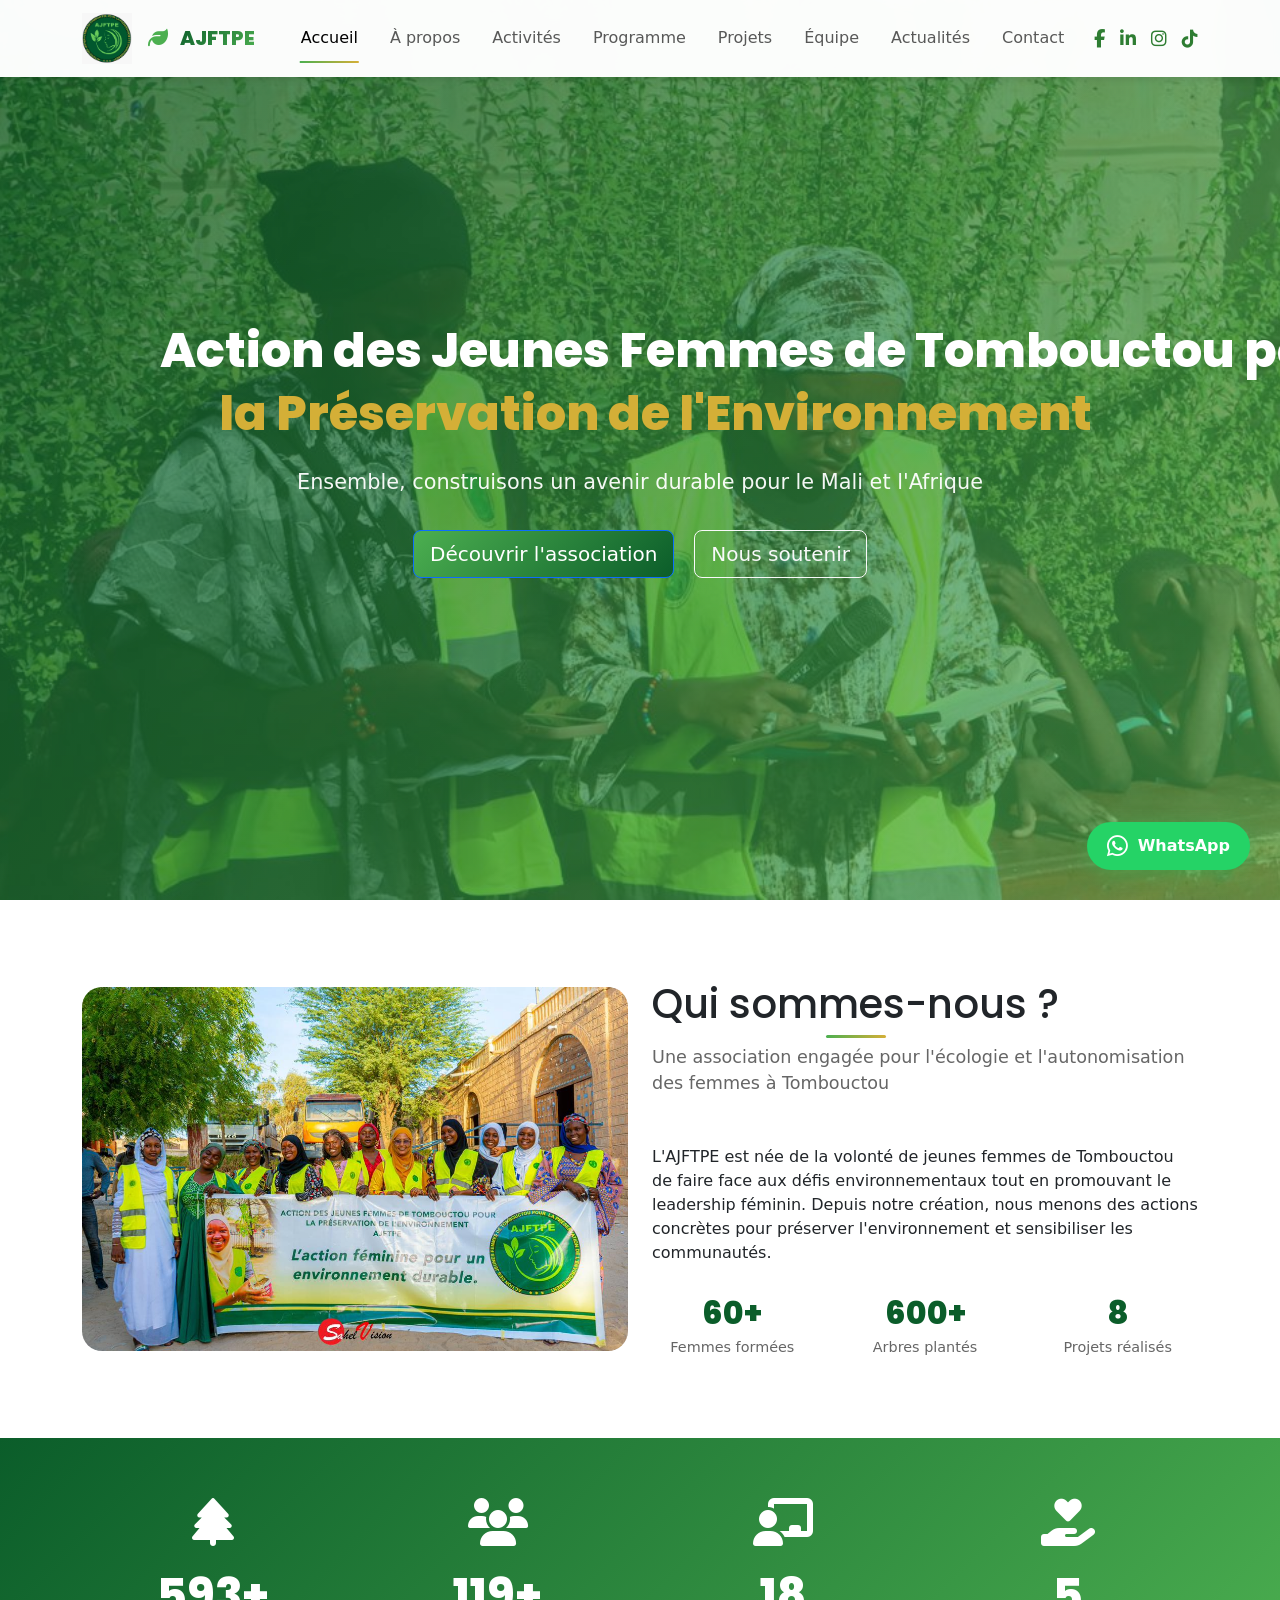
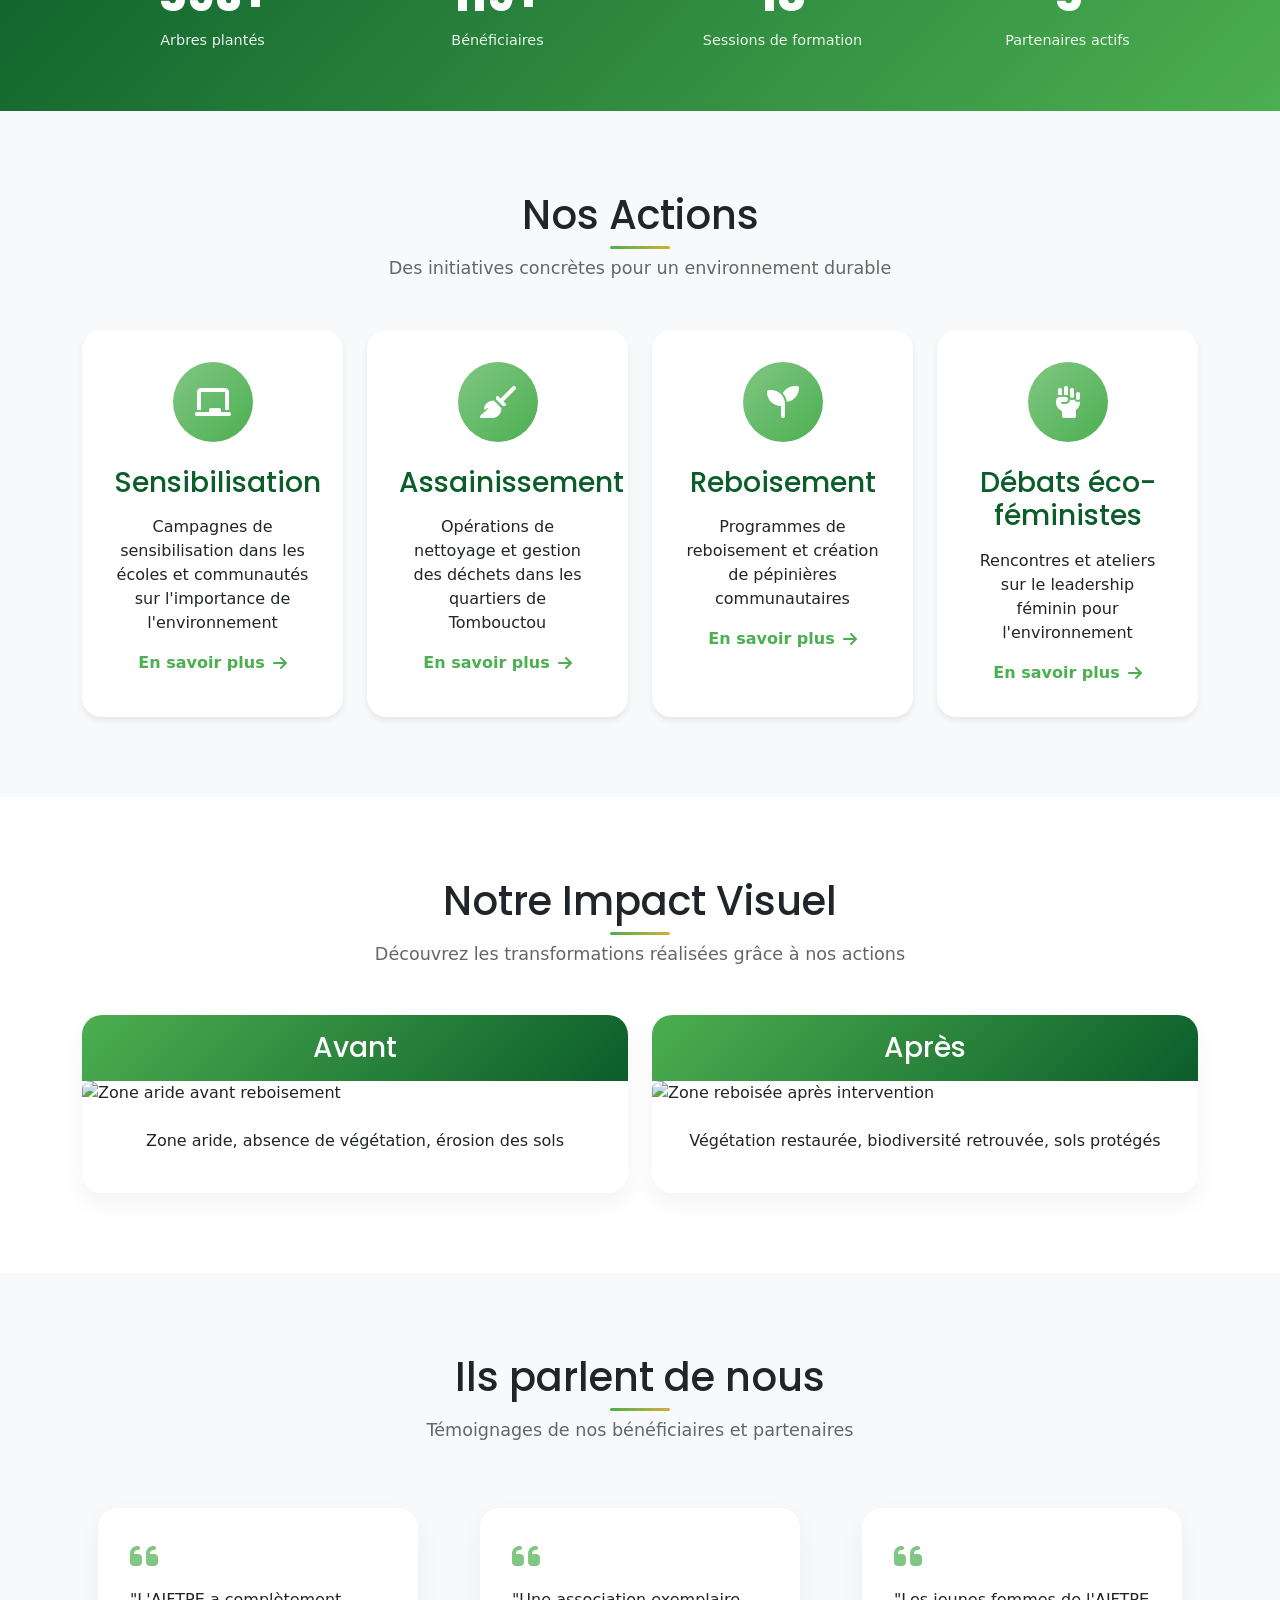
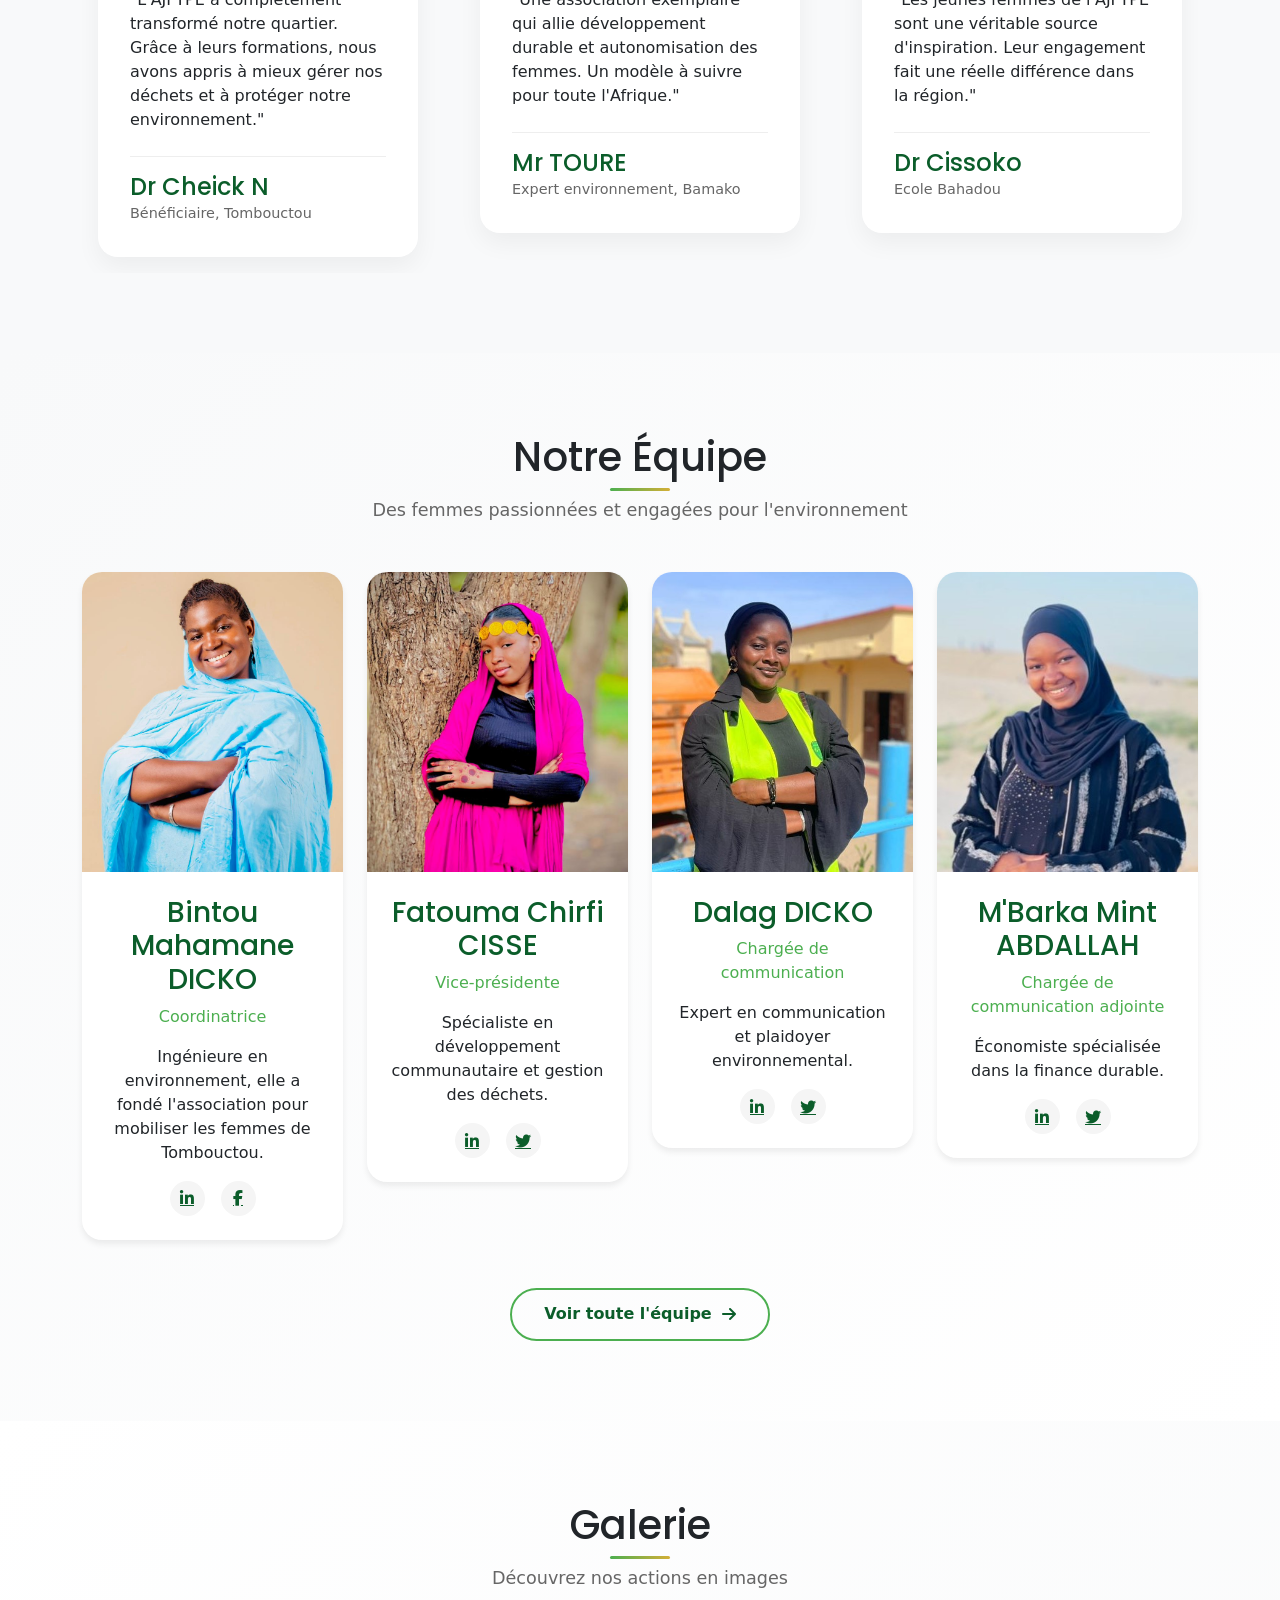
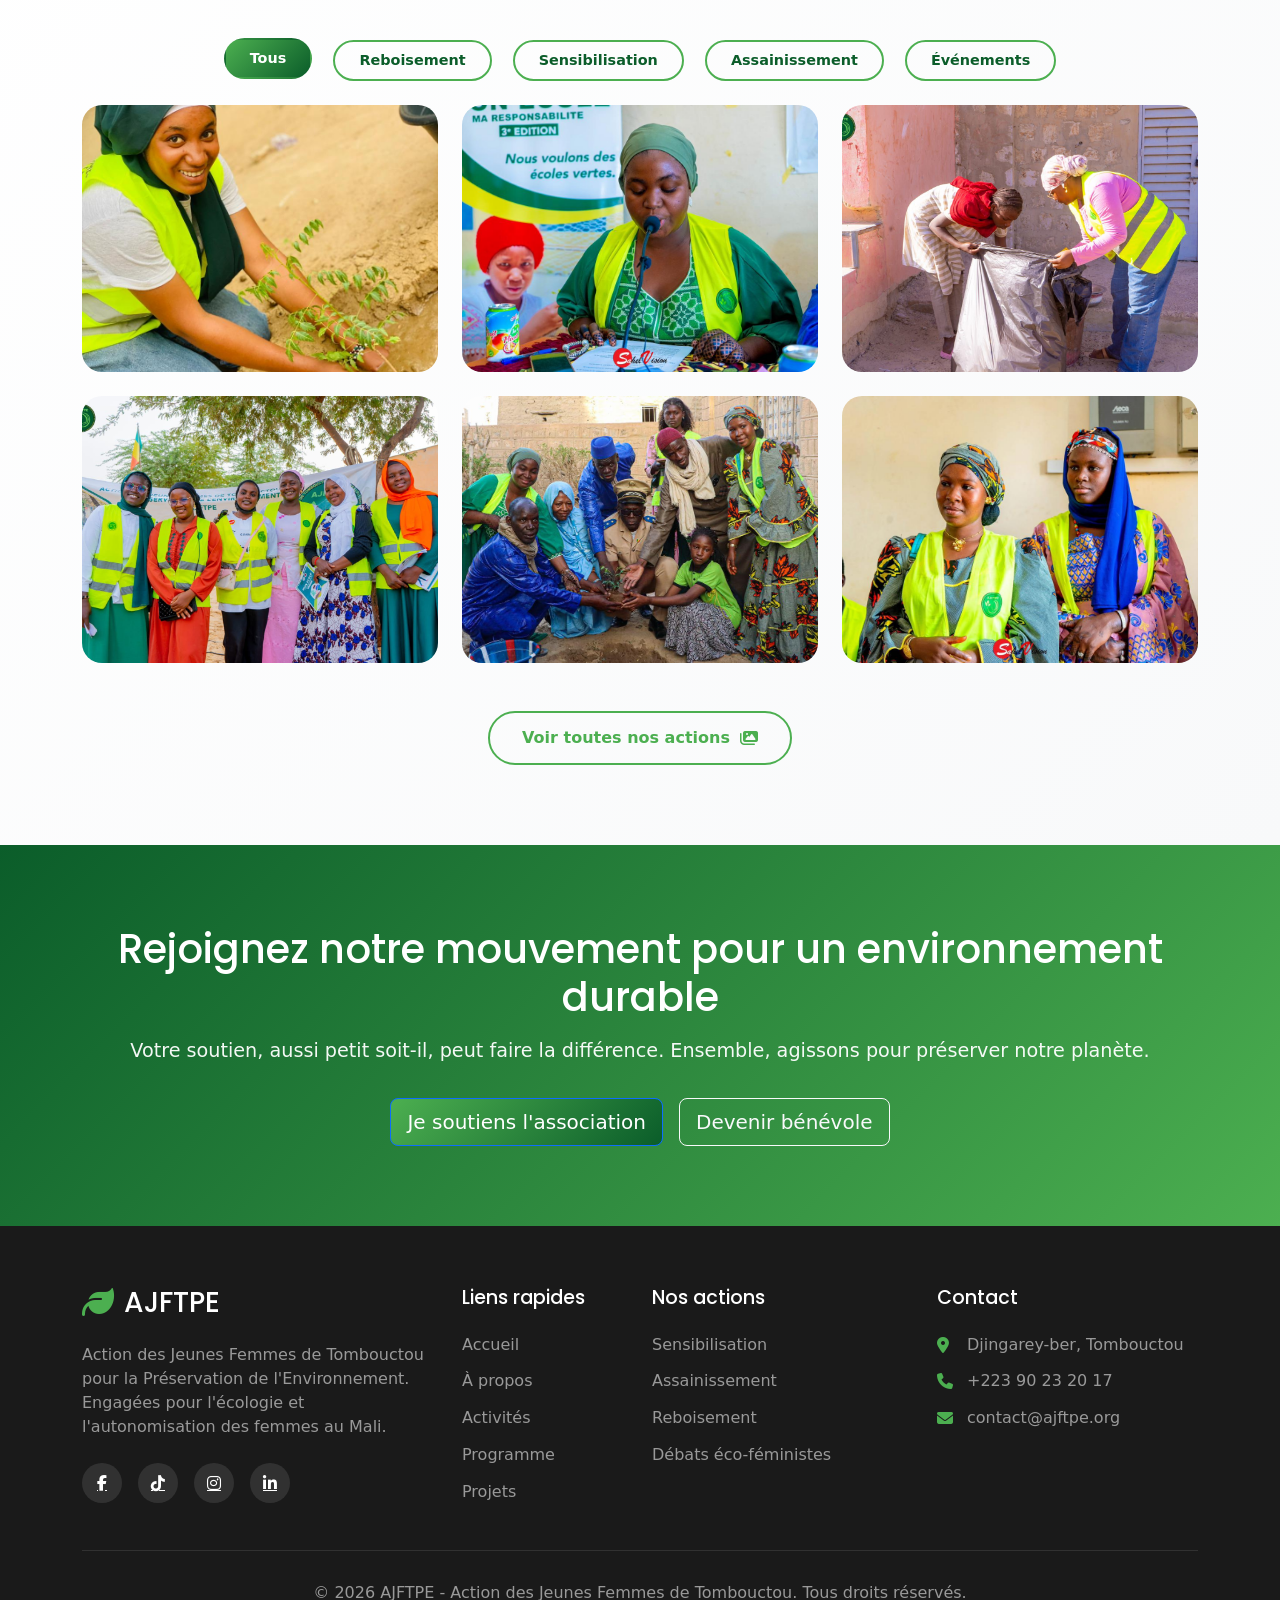
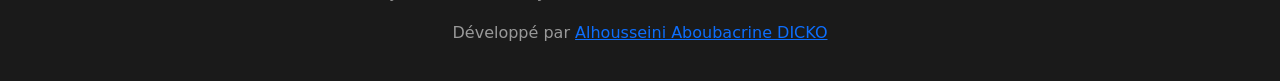
==== index.html @ 8d42a44d "first commit - Site AJFTPE" ====
<!DOCTYPE html>
<html lang="fr">
<head>
    <meta charset="UTF-8">
    <meta name="viewport" content="width=device-width, initial-scale=1.0">
    <meta name="description" content="AJFTPE - Action des Jeunes Femmes de Tombouctou pour la Préservation de l'Environnement. Association environnementale au Mali œuvrant pour l'écologie et l'autonomisation des femmes.">
    <meta name="keywords" content="environnement Tombouctou, association femmes Mali, écologie Mali, ONG environnement Afrique, développement durable, reboisement">
    <meta name="author" content="AJFTPE">
    <meta name="robots" content="index, follow">
    <link rel="stylesheet" href="style.css">
    <title>AJFTPE | Action des Jeunes Femmes de Tombouctou pour l'Environnement</title>
    
    <!-- Favicon -->
    <link rel="icon" type="image/jpg" href="Images AJFTPE/logo.jpg">
    
    <!-- Bootstrap 5 CSS -->
    <link href="https://cdn.jsdelivr.net/npm/bootstrap@5.3.0/dist/css/bootstrap.min.css" rel="stylesheet">
    
    <!-- Font Awesome -->
    <link rel="stylesheet" href="https://cdnjs.cloudflare.com/ajax/libs/font-awesome/6.4.0/css/all.min.css">
    
    <!-- Google Fonts -->
    <link href="https://fonts.googleapis.com/css2?family=Poppins:wght@400;500;600;700;800&family=Open+Sans:wght@300;400;500;600;700&display=swap" rel="stylesheet">
    
    <!-- AOS CSS -->
    <link href="https://unpkg.com/aos@2.3.1/dist/aos.css" rel="stylesheet">
    
    <!-- Swiper CSS -->
    <link rel="stylesheet" href="https://cdn.jsdelivr.net/npm/swiper@11/swiper-bundle.min.css">
    
    <!-- Custom CSS -->
    <link rel="stylesheet" href="css/style.css">
</head>
<body>
    <!-- WhatsApp Button -->
    <a href="https://wa.me/22390232017" class="whatsapp-float" target="_blank">
        <i class="fab fa-whatsapp"></i>
        <span>WhatsApp</span>
    </a>

    <!-- Navigation -->
    <nav class="navbar navbar-expand-lg navbar-light fixed-top">
        <div class="container">

            <!--Logo-->
            <a class="navbar-brand" href="Images AJFTPE/logo.jpg"><img src="Images AJFTPE/logo.jpg" alt="Logo" width="50"></a>
            <a class="navbar-brand" href="index.html">
                <span class="brand-icon"><i class="fas fa-leaf"></i></span>
                <span class="brand-text">AJFTPE</span>
            </a>
            <button class="navbar-toggler" type="button" data-bs-toggle="collapse" data-bs-target="#navbarNav" aria-controls="navbarNav" aria-expanded="false" aria-label="Toggle navigation">
                <span class="navbar-toggler-icon"></span>
            </button>
            <div class="collapse navbar-collapse" id="navbarNav">
                <ul class="navbar-nav ms-auto">
                    <li class="nav-item">
                        <a class="nav-link active" href="index.html">Accueil</a>
                    </li>
                    <li class="nav-item">
                        <a class="nav-link" href="about.html">À propos</a>
                    </li>
                    <li class="nav-item">
                        <a class="nav-link" href="activities.html">Activités</a>
                    </li>
                    <li class="nav-item">
                        <a class="nav-link" href="program.html">Programme</a>
                    </li>
                    <li class="nav-item">
                        <a class="nav-link" href="projects.html">Projets</a>
                    </li>
                    <li class="nav-item">
                        <a class="nav-link" href="team.html">Équipe</a>
                    </li>
                    <li class="nav-item">
                        <a class="nav-link" href="news.html">Actualités</a>
                    </li>
                    <li class="nav-item">
                        <a class="nav-link" href="contact.html">Contact</a>
                    </li>
                </ul>
                 <!-- RÉSEAUX SOCIAUX -->
                <div class="social-icons d-flex align-items-center">
                    <a href="https://www.facebook.com/profile.php?id=100087408826090&mibextid=LQQJ4d" target="_blank"><i class="fab fa-facebook-f"></i></a>
                    <a href="#" target="_blank"><i class="fab fa-linkedin-in"></i></a>
                    <a href="https://www.instagram.com/ajftpe6?igsh=aHd1Y2x5ZDZvcnRm&utm_source=qr" target="_blank"><i class="fab fa-instagram"></i></a>
                    <a href="https://www.tiktok.com/@ajftpetombouctou?_r=1&_d=f347ade5llhdjd&sec_uid=MS4wLjABAAAAjgESfpZdJ4hqBIvJPZrELuqUgp1I2NNGzYCKRrrvUiaFWOQFcjhOh8_eyPNDBuo7&share_author_id=7359867935722456070&sharer_language=en&source=h5_m&u_code=edj8ijd3m1il38&item_author_type=1&utm_source=copy&tt_from=copy&enable_checksum=1&utm_medium=ios&share_link_id=614E5D46-1B44-48DE-800D-BD7B9228FD5C&user_id=7359867935722456070&sec_user_id=MS4wLjABAAAAjgESfpZdJ4hqBIvJPZrELuqUgp1I2NNGzYCKRrrvUiaFWOQFcjhOh8_eyPNDBuo7&social_share_type=4&ug_btm=b8727,b0&utm_campaign=client_share&share_app_id=1233k" target="_blank"><i class="fab fa-tiktok"></i></a>
                </div>
            </div>
        </div>
    </nav>

    <!-- Hero Section -->
    <section class="hero">
    <!-- Carrousel d'images de fond -->
        <div class="hero-slider">
        <div class="slide active" style="background-image: url('image/Baground.JPG.jpg');"></div>
        <div class="slide" style="background-image: url('image/bag\ -\ Copie.jpg');"></div>
        <div class="slide" style="background-image: url('image/clôture\ -\ Copie.jpg');"></div>
        <div class="slide" style="background-image: url('image/feminie.jpg');"></div>
        <div class="slide" style="background-image: url('image/IMG-20260424-WA0016.jpg');"></div>
    </div>
        
        <!-- Overlay pour la lisibilité -->
        <div class="hero-overlay"></div>
        
        <div class="hero-content">
            <h1 class="hero-title">
                <span class="line1">Action des Jeunes Femmes de Tombouctou pour</span>
                <span class="line2">la Préservation de l'Environnement</span>
            </h1>
            <p class="hero-subtitle">Ensemble, construisons un avenir durable pour le Mali et l'Afrique</p>
            <div class="hero-buttons">
                <a href="about.html" class="btn btn-primary btn-lg">Découvrir l'association</a>
                <a href="support.html" class="btn btn-outline-light btn-lg">Nous soutenir</a>
            </div>
        </div>
    </section>

    <!-- Quick Presentation -->
    <section class="presentation section-padding">
        <div class="container">
            <div class="row align-items-center">
                <div class="col-lg-6 mb-4 mb-lg-0" data-aos="fade-right">
                    <div class="presentation-image">
                        <img src="Images AJFTPE/IMG-20260424-WA0070.jpg" alt="Jeunes femmes planting des arbres" class="img-fluid rounded-4 shadow-lg" loading="lazy">
                    </div>
                </div>
                <div class="col-lg-6" data-aos="fade-left">
                    <h2 class="section-title">Qui sommes-nous ?</h2>
                    <p class="section-subtitle">Une association engagée pour l'écologie et l'autonomisation des femmes à Tombouctou</p>
                    <p>L'AJFTPE est née de la volonté de jeunes femmes de Tombouctou de faire face aux défis environnementaux tout en promouvant le leadership féminin. Depuis notre création, nous menons des actions concrètes pour préserver l'environnement et sensibiliser les communautés.</p>
                    <div class="stats-row mt-4">
                        <div class="stat-item">
                            <div class="stat-number"><span class="counter" data-target="150">0</span>+</div>
                            <div class="stat-label">Femmes formées</div>
                        </div>
                        <div class="stat-item">
                            <div class="stat-number"><span class="counter" data-target="1500">0</span>+</div>
                            <div class="stat-label">Arbres plantés</div>
                        </div>
                        <div class="stat-item">
                            <div class="stat-number"><span class="counter" data-target="20">0</span></div>
                            <div class="stat-label">Projets réalisés</div>
                        </div>
                    </div>
                </div>
            </div>
        </div>
    </section>

    <!-- Key Figures Section with Counters -->
    <section class="stats-section">
        <div class="container">
            <div class="row text-center g-4">
                <div class="col-md-3 col-6" data-aos="zoom-in" data-aos-delay="0">
                    <div class="stat-card">
                        <i class="fas fa-tree stat-icon"></i>
                        <div class="stat-number-lg"><span class="counter" data-target="1500">0</span>+</div>
                        <div class="stat-label-lg">Arbres plantés</div>
                    </div>
                </div>
                <div class="col-md-3 col-6" data-aos="zoom-in" data-aos-delay="100">
                    <div class="stat-card">
                        <i class="fas fa-users stat-icon"></i>
                        <div class="stat-number-lg"><span class="counter" data-target="300">0</span>+</div>
                        <div class="stat-label-lg">Bénéficiaires</div>
                    </div>
                </div>
                <div class="col-md-3 col-6" data-aos="zoom-in" data-aos-delay="200">
                    <div class="stat-card">
                        <i class="fas fa-chalkboard-user stat-icon"></i>
                        <div class="stat-number-lg"><span class="counter" data-target="45">0</span></div>
                        <div class="stat-label-lg">Sessions de formation</div>
                    </div>
                </div>
                <div class="col-md-3 col-6" data-aos="zoom-in" data-aos-delay="300">
                    <div class="stat-card">
                        <i class="fas fa-hand-holding-heart stat-icon"></i>
                        <div class="stat-number-lg"><span class="counter" data-target="12">0</span></div>
                        <div class="stat-label-lg">Partenaires actifs</div>
                    </div>
                </div>
            </div>
        </div>
    </section>

    <!-- Activities Preview -->
    <section class="activities-preview section-padding bg-light">
        <div class="container">
            <div class="text-center mb-5" data-aos="fade-up">
                <h2 class="section-title">Nos Actions</h2>
                <p class="section-subtitle">Des initiatives concrètes pour un environnement durable</p>
            </div>
            <div class="row g-4">
                <div class="col-md-6 col-lg-3" data-aos="fade-up" data-aos-delay="0">
                    <div class="activity-card">
                        <div class="activity-icon">
                            <i class="fas fa-chalkboard"></i>
                        </div>
                        <h3>Sensibilisation</h3>
                        <p>Campagnes de sensibilisation dans les écoles et communautés sur l'importance de l'environnement</p>
                        <a href="activities.html#sensibilisation" class="read-more">En savoir plus <i class="fas fa-arrow-right"></i></a>
                    </div>
                </div>
                <div class="col-md-6 col-lg-3" data-aos="fade-up" data-aos-delay="100">
                    <div class="activity-card">
                        <div class="activity-icon">
                            <i class="fas fa-broom"></i>
                        </div>
                        <h3>Assainissement</h3>
                        <p>Opérations de nettoyage et gestion des déchets dans les quartiers de Tombouctou</p>
                        <a href="activities.html#assainissement" class="read-more">En savoir plus <i class="fas fa-arrow-right"></i></a>
                    </div>
                </div>
                <div class="col-md-6 col-lg-3" data-aos="fade-up" data-aos-delay="200">
                    <div class="activity-card">
                        <div class="activity-icon">
                            <i class="fas fa-seedling"></i>
                        </div>
                        <h3>Reboisement</h3>
                        <p>Programmes de reboisement et création de pépinières communautaires</p>
                        <a href="activities.html#reboisement" class="read-more">En savoir plus <i class="fas fa-arrow-right"></i></a>
                    </div>
                </div>
                <div class="col-md-6 col-lg-3" data-aos="fade-up" data-aos-delay="300">
                    <div class="activity-card">
                        <div class="activity-icon">
                            <i class="fas fa-fist-raised"></i>
                        </div>
                        <h3>Débats éco-féministes</h3>
                        <p>Rencontres et ateliers sur le leadership féminin pour l'environnement</p>
                        <a href="activities.html#debats" class="read-more">En savoir plus <i class="fas fa-arrow-right"></i></a>
                    </div>
                </div>
            </div>
        </div>
    </section>

    <!-- Before/After Impact Section -->
    <section class="impact-section section-padding">
        <div class="container">
            <div class="text-center mb-5" data-aos="fade-up">
                <h2 class="section-title">Notre Impact Visuel</h2>
                <p class="section-subtitle">Découvrez les transformations réalisées grâce à nos actions</p>
            </div>
            <div class="row g-4">
                <div class="col-md-6" data-aos="flip-left" data-aos-delay="0">
                    <div class="impact-card">
                        <h3>Avant</h3>
                        <div class="impact-image">
                            <img src="https://images.unsplash.com/photo-1542401886-65d6c61db217?w=500&h=350&fit=crop" alt="Zone aride avant reboisement" class="img-fluid rounded-3" loading="lazy">
                        </div>
                        <p>Zone aride, absence de végétation, érosion des sols</p>
                    </div>
                </div>
                <div class="col-md-6" data-aos="flip-right" data-aos-delay="100">
                    <div class="impact-card">
                        <h3>Après</h3>
                        <div class="impact-image">
                            <img src="https://images.unsplash.com/photo-1542273917363-3b1817f69a2d?w=500&h=350&fit=crop" alt="Zone reboisée après intervention" class="img-fluid rounded-3" loading="lazy">
                        </div>
                        <p>Végétation restaurée, biodiversité retrouvée, sols protégés</p>
                    </div>
                </div>
            </div>
        </div>
    </section>

    <!-- Testimonials Slider -->
    <section class="testimonials section-padding bg-light">
        <div class="container">
            <div class="text-center mb-5" data-aos="fade-up">
                <h2 class="section-title">Ils parlent de nous</h2>
                <p class="section-subtitle">Témoignages de nos bénéficiaires et partenaires</p>
            </div>
            <div class="swiper testimonial-swiper" data-aos="fade-up">
                <div class="swiper-wrapper">
                    <div class="swiper-slide">
                        <div class="testimonial-card">
                            <div class="testimonial-content">
                                <i class="fas fa-quote-left quote-icon"></i>
                                <p>"L'AJFTPE a complètement transformé notre quartier. Grâce à leurs formations, nous avons appris à mieux gérer nos déchets et à protéger notre environnement."</p>
                            </div>
                            <div class="testimonial-author">
                                <h4>Dr Cheick N</h4>
                                <span>Bénéficiaire, Tombouctou</span>
                            </div>
                        </div>
                    </div>
                    <div class="swiper-slide">
                        <div class="testimonial-card">
                            <div class="testimonial-content">
                                <i class="fas fa-quote-left quote-icon"></i>
                                <p>"Une association exemplaire qui allie développement durable et autonomisation des femmes. Un modèle à suivre pour toute l'Afrique."</p>
                            </div>
                            <div class="testimonial-author">
                                <h4>Mr TOURE</h4>
                                <span>Expert environnement, Bamako</span>
                            </div>
                        </div>
                    </div>
                    <div class="swiper-slide">
                        <div class="testimonial-card">
                            <div class="testimonial-content">
                                <i class="fas fa-quote-left quote-icon"></i>
                                <p>"Les jeunes femmes de l'AJFTPE sont une véritable source d'inspiration. Leur engagement fait une réelle différence dans la région."</p>
                            </div>
                            <div class="testimonial-author">
                                <h4>Dr Cissoko</h4>
                                <span>Ecole Bahadou</span>
                            </div>
                        </div>
                    </div>
                </div>
                <div class="swiper-pagination"></div>
            </div>
        </div>
    </section>

    <!-- Team Section - Page d'accueil -->
    <section class="team-preview section-padding bg-light">
        <div class="container">
            <div class="text-center mb-5" data-aos="fade-up">
                <h2 class="section-title">Notre Équipe</h2>
                <p class="section-subtitle">Des femmes passionnées et engagées pour l'environnement</p>
            </div>
            
            <div class="row g-4">
                <!-- Membre 1 -->
                <div class="col-lg-3 col-md-6" data-aos="fade-up" data-aos-delay="0">
                    <div class="team-card">
                        <div class="team-image">
                            <img src="Images AJFTPE/Bintou.jpg" alt="Aïcha Diallo - Présidente" loading="lazy">
                        </div>
                        <div class="team-info">
                            <h3>Bintou Mahamane DICKO</h3>
                            <span>Coordinatrice</span>
                            <p>Ingénieure en environnement, elle a fondé l'association pour mobiliser les femmes de Tombouctou.</p>
                            <div class="team-social">
                                <a href="#"><i class="fab fa-linkedin-in"></i></a>
                                <a href="https://www.facebook.com/bintou.wacho?mibextid=wwXIfr&mibextid=wwXIfr"><i class="fab fa-facebook-f"></i></a>
                            </div>
                        </div>
                    </div>
                </div>

                <!-- Membre 2 -->
                <div class="col-lg-3 col-md-6" data-aos="fade-up" data-aos-delay="100">
                    <div class="team-card">
                        <div class="team-image">
                            <img src="Images AJFTPE/fatouma.jpg" alt="Fatoumata Chirfi CISSE - Vice-présidente" loading="lazy">
                        </div>
                        <div class="team-info">
                            <h3>Fatouma Chirfi CISSE</h3>
                            <span>Vice-présidente</span>
                            <p>Spécialiste en développement communautaire et gestion des déchets.</p>
                            <div class="team-social">
                                <a href="#"><i class="fab fa-linkedin-in"></i></a>
                                <a href="#"><i class="fab fa-twitter"></i></a>
                            </div>
                        </div>
                    </div>
                </div>

                <!-- Membre 3 -->
                <div class="col-lg-3 col-md-6" data-aos="fade-up" data-aos-delay="200">
                    <div class="team-card">
                        <div class="team-image">
                            <img src="Images AJFTPE/Dalag.jpg" alt="Dalag DICKO - Secrétaire générale" loading="lazy">
                        </div>
                        <div class="team-info">
                            <h3>Dalag DICKO</h3>
                            <span>Chargée de communication</span>
                            <p>Expert en communication et plaidoyer environnemental.</p>
                            <div class="team-social">
                                <a href="#"><i class="fab fa-linkedin-in"></i></a>
                                <a href="#"><i class="fab fa-twitter"></i></a>
                            </div>
                        </div>
                    </div>
                </div>

                <!-- Membre 4 -->
                <div class="col-lg-3 col-md-6" data-aos="fade-up" data-aos-delay="300">
                    <div class="team-card">
                        <div class="team-image">
                            <img src="Images AJFTPE/M'barka.jpg" alt="M'Barka Mint ABDALLAH - communication" loading="lazy">
                        </div>
                        <div class="team-info">
                            <h3>M'Barka Mint ABDALLAH</h3>
                            <span>Chargée de communication adjointe</span>
                            <p>Économiste spécialisée dans la finance durable.</p>
                            <div class="team-social">
                                <a href="#"><i class="fab fa-linkedin-in"></i></a>
                                <a href="#"><i class="fab fa-twitter"></i></a>
                            </div>
                        </div>
                    </div>
                </div>

            <!-- Bouton vers la page équipe -->
            <div class="text-center mt-5" data-aos="fade-up" data-aos-delay="400">
                <a href="team.html" class="btn-team-all">
                    Voir toute l'équipe <i class="fas fa-arrow-right"></i>
                </a>
            </div>
        </div>
    </section>

    <!-- Galerie Section -->
    <section class="gallery-section section-padding">
        <div class="container">
            <div class="text-center mb-5" data-aos="fade-up">
                <h2 class="section-title">Galerie</h2>
                <p class="section-subtitle">Découvrez nos actions en images</p>
            </div>

            <!-- Filtres galerie -->
            <div class="gallery-filters text-center mb-4" data-aos="fade-up" data-aos-delay="100">
                <button class="filter-btn active" data-filter="all">Tous</button>
                <button class="filter-btn" data-filter="reboisement">Reboisement</button>
                <button class="filter-btn" data-filter="sensibilisation">Sensibilisation</button>
                <button class="filter-btn" data-filter="assainissement">Assainissement</button>
                <button class="filter-btn" data-filter="evenement">Événements</button>
            </div>

            <!-- Grille galerie -->
            <div class="row g-4 gallery-grid" data-aos="fade-up" data-aos-delay="200">
                <!-- Item 1 - Reboisement -->
                <div class="col-lg-4 col-md-6 gallery-item" data-category="reboisement">
                    <div class="gallery-card">
                        <img src="Images AJFTPE/Rebroidissement.jpg" alt="reboisement" loading="lazy">
                        <div class="gallery-overlay">
                            <div class="gallery-info">
                                <h4>Campagne de reboisement</h4>
                                <p>+500 arbres plantés</p>
                                <a href="#" class="gallery-link" data-bs-toggle="modal" data-bs-target="#galleryModal1">
                                    <i class="fas fa-search-plus"></i>
                                </a>
                            </div>
                        </div>
                    </div>
                </div>

                <!-- Item 2 - Sensibilisation -->
                <div class="col-lg-4 col-md-6 gallery-item" data-category="sensibilisation">
                    <div class="gallery-card">
                        <img src="Images AJFTPE/Sensibiliser.jpg" alt="Sensibilisation" loading="lazy">
                        <div class="gallery-overlay">
                            <div class="gallery-info">
                                <h4>Atelier école</h4>
                                <p>Éducation environnementale</p>
                                <a href="#" class="gallery-link" data-bs-toggle="modal" data-bs-target="#galleryModal2">
                                    <i class="fas fa-search-plus"></i>
                                </a>
                            </div>
                        </div>
                    </div>
                </div>

                <!-- Item 3 - Assainissement -->
                <div class="col-lg-4 col-md-6 gallery-item" data-category="assainissement">
                    <div class="gallery-card">
                        <img src="Images AJFTPE/nettoie.jpg" alt="Opération de nettoyage" loading="lazy">
                        <div class="gallery-overlay">
                            <div class="gallery-info">
                                <h4>Nettoyage urbain</h4>
                                <p>Quartiers de Tombouctou</p>
                                <a href="#" class="gallery-link" data-bs-toggle="modal" data-bs-target="#galleryModal3">
                                    <i class="fas fa-search-plus"></i>
                                </a>
                            </div>
                        </div>
                    </div>
                </div>

                <!-- Item 4 - Événement -->
                <div class="col-lg-4 col-md-6 gallery-item" data-category="evenement">
                    <div class="gallery-card">
                        <img src="Images AJFTPE/feminie.jpg" alt="Conférence éco-féministe" loading="lazy">
                        <div class="gallery-overlay">
                            <div class="gallery-info">
                                <h4>Conférence éco-féministe</h4>
                                <p>Leadership féminin</p>
                                <a href="#" class="gallery-link" data-bs-toggle="modal" data-bs-target="#galleryModal4">
                                    <i class="fas fa-search-plus"></i>
                                </a>
                            </div>
                        </div>
                    </div>
                </div>

                <!-- Item 5 - Reboisement -->
                <div class="col-lg-4 col-md-6 gallery-item" data-category="reboisement">
                    <div class="gallery-card">
                        <img src="Images AJFTPE/Nous.jpg" alt="Pépinière communautaire" loading="lazy">
                        <div class="gallery-overlay">
                            <div class="gallery-info">
                                <h4>Pépinière communautaire</h4>
                                <p>Formation des femmes</p>
                                <a href="#" class="gallery-link" data-bs-toggle="modal" data-bs-target="#galleryModal5">
                                    <i class="fas fa-search-plus"></i>
                                </a>
                            </div>
                        </div>
                    </div>
                </div>

                <!-- Item 6 - Sensibilisation -->
                <div class="col-lg-4 col-md-6 gallery-item" data-category="sensibilisation">
                    <div class="gallery-card">
                        <img src="Images AJFTPE/sens.jpg" alt="Campagne de sensibilisation" loading="lazy">
                        <div class="gallery-overlay">
                            <div class="gallery-info">
                                <h4>Sensibilisation marchés</h4>
                                <p>Population locale</p>
                                <a href="#" class="gallery-link" data-bs-toggle="modal" data-bs-target="#galleryModal6">
                                    <i class="fas fa-search-plus"></i>
                                </a>
                            </div>
                        </div>
                    </div>
                </div>
            </div>

            <!-- Bouton voir plus -->
            <div class="text-center mt-5" data-aos="fade-up" data-aos-delay="300">
                <a href="activities.html" class="btn-gallery-more">
                    Voir toutes nos actions <i class="fas fa-images"></i>
                </a>
            </div>
        </div>
    </section>

    <!-- Modal Lightbox pour agrandir les images -->
    <div class="modal fade" id="galleryModal1" tabindex="-1">
        <div class="modal-dialog modal-lg modal-dialog-centered">
            <div class="modal-content">
                <div class="modal-body p-0">
                    <img src="https://images.unsplash.com/photo-1542601906990-b4d3fb778b09?w=1000&h=700&fit=crop" class="img-fluid w-100" alt="Campagne de reboisement">
                    <div class="modal-caption p-3">
                        <h4>Campagne de reboisement</h4>
                        <p>Plus de 500 arbres plantés avec la participation de 200 volontaires.</p>
                    </div>
                </div>
                <button type="button" class="btn-close-modal" data-bs-dismiss="modal">&times;</button>
            </div>
        </div>
    </div>

    <!-- Call to Action -->
    <section class="cta-section">
        <div class="container">
            <div class="cta-content text-center" data-aos="zoom-in">
                <h2>Rejoignez notre mouvement pour un environnement durable</h2>
                <p>Votre soutien, aussi petit soit-il, peut faire la différence. Ensemble, agissons pour préserver notre planète.</p>
                <div class="cta-buttons">
                    <a href="support.html" class="btn btn-primary btn-lg">Je soutiens l'association</a>
                    <a href="contact.html" class="btn btn-outline-light btn-lg">Devenir bénévole</a>
                </div>
            </div>
        </div>
    </section>

    <!-- Footer -->
    <footer class="footer">
        <div class="container">
            <div class="row g-4">
                <div class="col-lg-4">
                    <div class="footer-brand">
                        <i class="fas fa-leaf"></i>
                        <h3>AJFTPE</h3>
                    </div>
                    <p>Action des Jeunes Femmes de Tombouctou pour la Préservation de l'Environnement. Engagées pour l'écologie et l'autonomisation des femmes au Mali.</p>
                    <div class="social-links">
                        <a href="https://www.facebook.com/profile.php?id=100087408826090&mibextid=LQQJ4d"><i class="fab fa-facebook-f"></i></a>
                        <a href="#"><i class="fab fa-tiktok"></i></a>
                        <a href="https://www.instagram.com/ajftpe6?igsh=aHd1Y2x5ZDZvcnRm&utm_source=qr"><i class="fab fa-instagram"></i></a>
                        <a href="https://www.tiktok.com/@ajftpetombouctou?_r=1&_d=f347ade5llhdjd&sec_uid=MS4wLjABAAAAjgESfpZdJ4hqBIvJPZrELuqUgp1I2NNGzYCKRrrvUiaFWOQFcjhOh8_eyPNDBuo7&share_author_id=7359867935722456070&sharer_language=en&source=h5_m&u_code=edj8ijd3m1il38&item_author_type=1&utm_source=copy&tt_from=copy&enable_checksum=1&utm_medium=ios&share_link_id=614E5D46-1B44-48DE-800D-BD7B9228FD5C&user_id=7359867935722456070&sec_user_id=MS4wLjABAAAAjgESfpZdJ4hqBIvJPZrELuqUgp1I2NNGzYCKRrrvUiaFWOQFcjhOh8_eyPNDBuo7&social_share_type=4&ug_btm=b8727,b0&utm_campaign=client_share&share_app_id=1233k"><i class="fab fa-linkedin-in"></i></a>
                    </div>
                </div>
                <div class="col-lg-2">
                    <h4>Liens rapides</h4>
                    <ul>
                        <li><a href="index.html">Accueil</a></li>
                        <li><a href="about.html">À propos</a></li>
                        <li><a href="activities.html">Activités</a></li>
                        <li><a href="program.html">Programme</a></li>
                        <li><a href="projects.html">Projets</a></li>
                    </ul>
                </div>
                <div class="col-lg-3">
                    <h4>Nos actions</h4>
                    <ul>
                        <li><a href="activities.html#sensibilisation">Sensibilisation</a></li>
                        <li><a href="activities.html#assainissement">Assainissement</a></li>
                        <li><a href="activities.html#reboisement">Reboisement</a></li>
                        <li><a href="activities.html#debats">Débats éco-féministes</a></li>
                    </ul>
                </div>
                <div class="col-lg-3">
                    <h4>Contact</h4>
                    <ul class="contact-info">
                        <li><i class="fas fa-map-marker-alt"></i> Djingarey-ber, Tombouctou</li>
                        <li><i class="fas fa-phone"></i> +223 90 23 20 17</li>
                        <li><i class="fas fa-envelope"></i> contact@ajftpe.org</li>
                    </ul>
                </div>
            </div>
            <div class="footer-bottom">
                <p>&copy; 2026 AJFTPE - Action des Jeunes Femmes de Tombouctou. Tous droits réservés. <br><p>Développé par <a href="https://www.linkedin.com/in/alhousseini-aboubacrine-dicko-775b612a3?utm_source=share&utm_campaign=share_via&utm_content=profile&utm_medium=android_app" target="_blank">Alhousseini Aboubacrine DICKO</a></p></p>
            </div>
        </div>
    </footer>

    <!-- Scripts -->
    <script src="https://cdn.jsdelivr.net/npm/bootstrap@5.3.0/dist/js/bootstrap.bundle.min.js"></script>
    <script src="https://unpkg.com/aos@2.3.1/dist/aos.js"></script>
    <script src="https://cdn.jsdelivr.net/npm/swiper@11/swiper-bundle.min.js"></script>
    <script src="https://cdn.jsdelivr.net/npm/@emailjs/browser@3/dist/email.min.js"></script>
    <script src="script.js"></script>
</body>
</html>
---- style.css ----
/* ============================================
   AJFTPE - MAIN STYLESHEET
   Association environnementale de Tombouctou
   ============================================ */

/* CSS Variables & Reset */
:root {
    --primary-dark: #0B5D2A;
    --primary: #4CAF50;
    --primary-light: #81C784;
    --accent: #D4AF37;
    --white: #FFFFFF;
    --gray-light: #F5F5F5;
    --gray: #666666;
    --dark: #333333;
    
    --font-title: 'Poppins', sans-serif;
    --font-body: 'Open Sans', sans-serif;
    
    --shadow-sm: 0 4px 6px rgba(0,0,0,0.07);
    --shadow-md: 0 10px 25px rgba(0,0,0,0.05);
    --shadow-lg: 0 20px 40px rgba(0,0,0,0.1);
    --shadow-hover: 0 30px 50px rgba(0,0,0,0.15);
    
    --transition: all 0.4s cubic-bezier(0.165, 0.84, 0.44, 1);
}

* {
    margin: 0;
    padding: 0;
    box-sizing: border-box;
}

body {
    font-family: var(--font-body);
    color: var(--dark);
    line-height: 1.6;
    overflow-x: hidden;
    background-color: var(--white);
}

/* Typography */
h1, h2, h3, h4, h5, h6 {
    font-family: var(--font-title);
    font-weight: 700;
    line-height: 1.2;
}

.section-title {
    font-size: 2.5rem;
    margin-bottom: 1rem;
    position: relative;
    display: inline-block;
    text-align: center;
}

.section-title:after {
    content: '';
    position: absolute;
    bottom: -10px;
    left: 50%;
    transform: translateX(-50%);
    width: 60px;
    height: 3px;
    background: linear-gradient(90deg, var(--primary), var(--accent));
    border-radius: 3px;
}

.section-subtitle {
    color: var(--gray);
    font-size: 1.1rem;
    margin-bottom: 3rem;
}

.social-icons {
    gap: 12px;
}

.navbar-nav {
    flex: 1;
    justify-content: center;
}

/* Navigation */
.navbar {
    background: rgba(255,255,255,0.98);
    backdrop-filter: blur(10px);
    box-shadow: var(--shadow-sm);
    padding: 1rem 0;
    transition: var(--transition);
}

.navbar.scrolled {
    padding: 0.5rem 0;
    background: rgba(255,255,255,0.98);
    box-shadow: var(--shadow-md);
}

.navbar-brand {
    font-family: var(--font-title);
    font-weight: 800;
    font-size: 1.8rem;
}

.brand-icon {
    color: var(--primary);
    margin-right: 8px;
}

.brand-text {
    background: linear-gradient(135deg, var(--primary-dark), var(--primary));
    -webkit-background-clip: text;
    background-clip: text;
    color: transparent;
}

.nav-link {
    font-weight: 500;
    margin: 0 0.5rem;
    transition: var(--transition);
    position: relative;
}

.nav-link:after {
    content: '';
    position: absolute;
    bottom: -5px;
    left: 50%;
    transform: translateX(-50%);
    width: 0;
    height: 2px;
    background: linear-gradient(90deg, var(--primary), var(--accent));
    transition: var(--transition);
}

.nav-link:hover:after,
.nav-link.active:after {
    width: 80%;
}

.btn-support {
    background: linear-gradient(135deg, var(--primary), var(--primary-dark));
    color: white !important;
    padding: 0.5rem 1.5rem !important;
    border-radius: 50px;
}

.social-icons {
    gap: 15px;
}

.social-icons a {
    color: #2e7d32; /* vert écologique */
    font-size: 18px;
    transition: all 0.3s ease;
}

.social-icons a:hover {
    color: #00c853; /* vert plus vif */
    transform: translateY(-2px);
}

/* IMPORTANT : ne pas impacter le menu */
.navbar-nav {
    flex: 1;
    justify-content: center;
}

.btn-support:after {
    display: none;
}

/* Hero Section */
/* ========== SECTION HERO CORRIGÉE ========== */
.hero {
    position: relative;
    min-height: 100vh;
    background: linear-gradient(135deg, rgba(11,93,42,0.85), rgba(76,175,80,0.8)), url('https://images.unsplash.com/photo-1542273917363-3b1817f69a2d?w=1920&h=1080&fit=crop');
    background-size: cover;
    background-position: center;
    background-attachment: fixed;
    display: flex;
    align-items: center;
    justify-content: center;
}

/* Conteneur principal */
.hero-content {
    width: 100%;
    max-width: 1000px;
    margin: 0 auto;
    padding: 0 20px;
    text-align: center;
}

/* Titre - Version corrigée */
.hero-title {
    margin: 0;
    padding: 0;
    font-family: var(--font-title);
    font-weight: 800;
    color: white;
    text-align: center;
    line-height: 1.3;
    font-size: 50px;
}

/* Ligne 1 */
.hero-title .line1 {
    display: block;
    font-size: 3rem;
    text-align: center;
    white-space: nowrap;
}

/* Ligne 2 */
.hero-title .line2 {
    display: block;
    font-size: 3rem;
    text-align: center;
    color: var(--accent);
    white-space: nowrap;
    margin-top: 5px;
}

/* Sous-titre */
.hero-subtitle {
    text-align: center;
    font-size: 1.3rem;
    margin-top: 1.5rem;
    margin-bottom: 2rem;
    color: rgba(255,255,255,0.95);
}

/* Boutons */
.hero-buttons {
    display: flex;
    justify-content: center;
    gap: 20px;
    flex-wrap: wrap;
}

/* RESPONSIVE - Pour les écrans un peu plus petits */
@media (max-width: 950px) {
    .hero-title .line1 {
        font-size: 2.5rem;
        white-space: normal;
        max-width: 900px;
    }
    
    .hero-title .line2 {
        font-size: 2.5rem;
        white-space: normal;
    }
}

@media (max-width: 768px) {
    .hero-title .line1 {
        font-size: 1.8rem;
    }
    
    .hero-title .line2 {
        font-size: 1.8rem;
    }
    
    .hero-subtitle {
        font-size: 1rem;
    }
    
    .hero-buttons {
        flex-direction: column;
        align-items: center;
    }
    
    .hero-buttons .btn {
        width: 80%;
    }
}

@media (max-width: 550px) {
    .hero-title .line1 {
        font-size: 1.4rem;
    }
    
    .hero-title .line2 {
        font-size: 1.4rem;
    }
}

@media (max-width: 400px) {
    .hero-title .line1 {
        font-size: 1.2rem;
    }
    
    .hero-title .line2 {
        font-size: 1.2rem;
    }
}

/* Buttons */
.btn {
    padding: 0.8rem 2rem;
    border-radius: 50px;
    font-weight: 600;
    transition: var(--transition);
    border: none;
}

.btn-primary {
    background: linear-gradient(135deg, var(--primary), var(--primary-dark));
    color: white;
}

.btn-primary:hover {
    transform: translateY(-3px);
    box-shadow: var(--shadow-lg);
    background: linear-gradient(135deg, var(--primary-dark), var(--primary));
}

.btn-outline-light {
    border: 2px solid var(--white);
    background: transparent;
    color: var(--white);
}

.btn-outline-light:hover {
    background: var(--white);
    color: var(--primary-dark);
    transform: translateY(-3px);
}

/* Section Padding */
.section-padding {
    padding: 80px 0;
}

/* Activity Cards */
.activity-card {
    background: var(--white);
    padding: 2rem;
    border-radius: 20px;
    text-align: center;
    transition: var(--transition);
    box-shadow: var(--shadow-sm);
    height: 100%;
}

.activity-card:hover {
    transform: translateY(-10px);
    box-shadow: var(--shadow-hover);
}

.activity-icon {
    width: 80px;
    height: 80px;
    background: linear-gradient(135deg, var(--primary-light), var(--primary));
    border-radius: 50%;
    display: flex;
    align-items: center;
    justify-content: center;
    margin: 0 auto 1.5rem;
}

.activity-icon i {
    font-size: 2rem;
    color: var(--white);
}

.activity-card h3 {
    margin-bottom: 1rem;
    color: var(--primary-dark);
}

.read-more {
    color: var(--primary);
    text-decoration: none;
    font-weight: 600;
    display: inline-flex;
    align-items: center;
    gap: 8px;
    transition: var(--transition);
}

.read-more:hover {
    gap: 12px;
    color: var(--primary-dark);
}

/* Stats Section */
.stats-section {
    background: linear-gradient(135deg, var(--primary-dark), var(--primary));
    padding: 60px 0;
    color: var(--white);
}

.stat-card {
    text-align: center;
}

.stat-icon {
    font-size: 3rem;
    margin-bottom: 1rem;
}

.stat-number-lg {
    font-size: 2.8rem;
    font-weight: 800;
    font-family: var(--font-title);
}

.stat-label-lg {
    font-size: 0.9rem;
    opacity: 0.9;
}

/* Presentation Section */
.presentation-image {
    position: relative;
    overflow: hidden;
    border-radius: 20px;
}

.presentation-image img {
    transition: var(--transition);
}

.presentation-image:hover img {
    transform: scale(1.05);
}

.project-image img {
    width: 100%;
    max-width: 300px;
    height: auto;
}

.intervention-map img{
    width: 100%;
    max-width: 600px;
    height: auto;
}

.stats-row {
    display: flex;
    gap: 2rem;
    margin-top: 2rem;
}

.stat-item {
    text-align: center;
    flex: 1;
}

.stat-number {
    font-size: 2rem;
    font-weight: 800;
    color: var(--primary-dark);
    font-family: var(--font-title);
}

.stat-label {
    color: var(--gray);
    font-size: 0.9rem;
}

/* Impact Section */
.impact-card {
    background: var(--white);
    border-radius: 20px;
    overflow: hidden;
    box-shadow: var(--shadow-md);
    transition: var(--transition);
}

.impact-card:hover {
    transform: translateY(-10px);
    box-shadow: var(--shadow-hover);
}

.impact-card h3 {
    background: linear-gradient(135deg, var(--primary), var(--primary-dark));
    color: var(--white);
    padding: 1rem;
    text-align: center;
    margin: 0;
}

.impact-card p {
    padding: 1.5rem;
    text-align: center;
}

/* Uniformiser la taille des logos */
.partner-logo {
    width: 100%;
    height: 100px; /* même hauteur pour tous */
    object-fit: contain; /* évite la déformation */
    display: block;
    margin: 0 auto;
}

/* Conteneur des logos */
.partners-section .col-md-2 {
    text-align: center;
    position: relative;
}

/* Ajouter le nom du partenaire en dessous */
.partners-section .col-md-2::after {
    content: attr(data-name);
    display: block;
    margin-top: 8px;
    font-size: 14px;
    font-weight: 500;
    color: #333;
}

/* Testimonials */
.testimonial-swiper {
    padding: 2rem 0;
}

.testimonial-card {
    background: var(--white);
    padding: 2rem;
    border-radius: 20px;
    box-shadow: var(--shadow-md);
    margin: 1rem;
}

.quote-icon {
    font-size: 2rem;
    color: var(--primary-light);
    margin-bottom: 1rem;
}

.testimonial-author {
    margin-top: 1.5rem;
    padding-top: 1rem;
    border-top: 1px solid #eee;
}

.testimonial-author h4 {
    margin: 0;
    color: var(--primary-dark);
}

.testimonial-author span {
    color: var(--gray);
    font-size: 0.9rem;
}

/* CTA Section */
.cta-section {
    background: linear-gradient(135deg, var(--primary-dark), var(--primary));
    padding: 80px 0;
    color: var(--white);
}

.cta-content h2 {
    font-size: 2.5rem;
    margin-bottom: 1rem;
}

.cta-content p {
    font-size: 1.2rem;
    margin-bottom: 2rem;
    opacity: 0.95;
}

.cta-buttons {
    display: flex;
    gap: 1rem;
    justify-content: center;
    flex-wrap: wrap;
}

/* Footer */
.footer {
    background: #1a1a1a;
    color: #999;
    padding: 60px 0 20px;
}

.footer-brand {
    display: flex;
    align-items: center;
    gap: 10px;
    margin-bottom: 1.5rem;
}

.footer-brand i {
    font-size: 2rem;
    color: var(--primary);
}

.footer-brand h3 {
    color: var(--white);
    margin: 0;
}

.footer h4 {
    color: var(--white);
    margin-bottom: 1.5rem;
    font-size: 1.2rem;
}

.footer ul {
    list-style: none;
    padding: 0;
}

.footer ul li {
    margin-bottom: 0.8rem;
}

.footer ul li a {
    color: #999;
    text-decoration: none;
    transition: var(--transition);
}

.footer ul li a:hover {
    color: var(--primary);
    padding-left: 5px;
}

.social-links {
    display: flex;
    gap: 1rem;
    margin-top: 1.5rem;
}

.social-links a {
    width: 40px;
    height: 40px;
    background: rgba(255,255,255,0.1);
    border-radius: 50%;
    display: flex;
    align-items: center;
    justify-content: center;
    color: var(--white);
    transition: var(--transition);
}

.social-links a:hover {
    background: var(--primary);
    transform: translateY(-3px);
}

.contact-info li {
    display: flex;
    align-items: center;
    gap: 10px;
}

.contact-info li i {
    color: var(--primary);
    width: 20px;
}

.footer-bottom {
    text-align: center;
    padding-top: 30px;
    margin-top: 30px;
    border-top: 1px solid rgba(255,255,255,0.1);
}

/* WhatsApp Float Button */
.whatsapp-float {
    position: fixed;
    bottom: 30px;
    right: 30px;
    background: #25D366;
    color: white;
    border-radius: 50px;
    padding: 12px 20px;
    display: flex;
    align-items: center;
    gap: 10px;
    text-decoration: none;
    z-index: 1000;
    box-shadow: 0 5px 20px rgba(37,211,102,0.3);
    transition: var(--transition);
    font-weight: 600;
}

.whatsapp-float:hover {
    transform: scale(1.1);
    background: #20b859;
    color: white;
}

.whatsapp-float i {
    font-size: 1.5rem;
}

/* Page Header */
.page-header {
    background: linear-gradient(135deg, var(--primary-dark), var(--primary));
    padding: 150px 0 80px;
    text-align: center;
    color: var(--white);
}

.page-header h1 {
    font-size: 3rem;
    margin-bottom: 1rem;
}

/* Mission Cards */
.mission-card {
    background: var(--white);
    padding: 2rem;
    border-radius: 20px;
    text-align: center;
    box-shadow: var(--shadow-sm);
    transition: var(--transition);
    height: 100%;
}

.mission-card:hover {
    transform: translateY(-10px);
    box-shadow: var(--shadow-hover);
}

.mission-icon {
    width: 70px;
    height: 70px;
    background: linear-gradient(135deg, var(--primary-light), var(--primary));
    border-radius: 50%;
    display: flex;
    align-items: center;
    justify-content: center;
    margin: 0 auto 1.5rem;
}

.mission-icon i {
    font-size: 1.8rem;
    color: var(--white);
}

/* Team Cards */
.team-card {
    background: var(--white);
    border-radius: 20px;
    overflow: hidden;
    box-shadow: var(--shadow-sm);
    transition: var(--transition);
    text-align: center;
}

.team-card:hover {
    transform: translateY(-10px);
    box-shadow: var(--shadow-hover);
}

.team-image {
    overflow: hidden;
}

.team-image img {
    width: 100%;
    height: 300px;
    object-fit: cover;
    transition: var(--transition);
    object-fit: cover;
    object-position: top;
}

.team-card:hover .team-image img {
    transform: scale(1.1);
}

.team-info {
    padding: 1.5rem;
}

.team-info h3 {
    margin-bottom: 0.5rem;
    color: var(--primary-dark);
}

.team-info span {
    color: var(--primary);
    display: block;
    margin-bottom: 1rem;
    font-weight: 500;
}

.team-social {
    display: flex;
    justify-content: center;
    gap: 1rem;
    margin-top: 1rem;
}

.team-social a {
    width: 35px;
    height: 35px;
    background: var(--gray-light);
    border-radius: 50%;
    display: flex;
    align-items: center;
    justify-content: center;
    color: var(--primary-dark);
    transition: var(--transition);
}

.team-social a:hover {
    background: var(--primary);
    color: var(--white);
}

/* Team Preview Section - Page d'accueil */
.team-preview {
    background: linear-gradient(135deg, #F8F9FA 0%, #FFFFFF 100%);
}

/* Bouton Voir toute l'équipe */
.btn-team-all {
    display: inline-flex;
    align-items: center;
    gap: 10px;
    background: transparent;
    color: #0B5D2A;
    font-weight: 600;
    padding: 0.8rem 2rem;
    border: 2px solid #4CAF50;
    border-radius: 50px;
    text-decoration: none;
    transition: all 0.3s ease;
    font-size: 1rem;
}

.btn-team-all:hover {
    background: linear-gradient(135deg, #4CAF50, #0B5D2A);
    color: white;
    gap: 15px;
    border-color: transparent;
    transform: translateY(-3px);
    box-shadow: 0 10px 25px rgba(76, 175, 80, 0.2);
}

.btn-team-all i {
    transition: transform 0.3s ease;
}

.btn-team-all:hover i {
    transform: translateX(5px);
}

/* Ajustements responsives pour la section team */
@media (max-width: 768px) {
    .team-card {
        max-width: 280px;
        margin: 0 auto;
    }
    
    .btn-team-all {
        padding: 0.6rem 1.5rem;
        font-size: 0.9rem;
    }
}

/* ============================================
   GALERIE SECTION
   ============================================ */

.gallery-section {
    background: linear-gradient(135deg, #FFFFFF 0%, #F8F9FA 100%);
}

/* Filtres galerie */
.gallery-filters {
    margin-bottom: 2rem;
}

.filter-btn {
    background: transparent;
    border: 2px solid #4CAF50;
    color: #0B5D2A;
    padding: 0.5rem 1.5rem;
    margin: 0 0.5rem;
    border-radius: 50px;
    font-weight: 600;
    font-size: 0.9rem;
    cursor: pointer;
    transition: all 0.3s ease;
}

.filter-btn:hover,
.filter-btn.active {
    background: linear-gradient(135deg, #4CAF50, #0B5D2A);
    color: white;
    border-color: transparent;
    transform: translateY(-2px);
}

/* Cartes galerie */
.gallery-card {
    position: relative;
    border-radius: 20px;
    overflow: hidden;
    cursor: pointer;
    aspect-ratio: 4/3;
}

.gallery-card img {
    width: 100%;
    height: 100%;
    object-fit: cover;
    transition: transform 0.5s ease;
}

.gallery-card:hover img {
    transform: scale(1.1);
}

.gallery-overlay {
    position: absolute;
    top: 0;
    left: 0;
    width: 100%;
    height: 100%;
    background: linear-gradient(135deg, rgba(11, 93, 42, 0.9), rgba(76, 175, 80, 0.85));
    display: flex;
    align-items: center;
    justify-content: center;
    opacity: 0;
    transition: all 0.3s ease;
}

.gallery-card:hover .gallery-overlay {
    opacity: 1;
}

.gallery-info {
    text-align: center;
    color: white;
    transform: translateY(20px);
    transition: transform 0.3s ease;
}

.gallery-card:hover .gallery-info {
    transform: translateY(0);
}

.gallery-info h4 {
    font-size: 1.3rem;
    margin-bottom: 0.5rem;
}

.gallery-info p {
    font-size: 0.9rem;
    margin-bottom: 1rem;
    opacity: 0.9;
}

.gallery-link {
    display: inline-flex;
    align-items: center;
    justify-content: center;
    width: 45px;
    height: 45px;
    background: white;
    border-radius: 50%;
    color: #0B5D2A;
    font-size: 1.2rem;
    transition: all 0.3s ease;
}

.gallery-link:hover {
    background: #D4AF37;
    color: white;
    transform: scale(1.1);
}

/* Bouton voir plus galerie */
.btn-gallery-more {
    display: inline-flex;
    align-items: center;
    gap: 10px;
    background: transparent;
    color: #4CAF50;
    font-weight: 600;
    padding: 0.8rem 2rem;
    border: 2px solid #4CAF50;
    border-radius: 50px;
    text-decoration: none;
    transition: all 0.3s ease;
}

.btn-gallery-more:hover {
    background: linear-gradient(135deg, #4CAF50, #0B5D2A);
    color: white;
    gap: 15px;
    border-color: transparent;
    transform: translateY(-3px);
    box-shadow: 0 10px 25px rgba(76, 175, 80, 0.2);
}

/* Modal lightbox */
.modal-content {
    background: transparent;
    border: none;
    position: relative;
}

.modal .modal-content img {
    border-radius: 20px;
}

.modal-caption {
    background: rgba(255, 255, 255, 0.95);
    border-radius: 20px;
    margin-top: 1rem;
}

.modal-caption h4 {
    color: #0B5D2A;
    margin-bottom: 0.5rem;
}

.modal-caption p {
    color: #666;
    margin: 0;
}

.btn-close-modal {
    position: absolute;
    top: -40px;
    right: -10px;
    background: white;
    border: none;
    width: 40px;
    height: 40px;
    border-radius: 50%;
    font-size: 1.5rem;
    cursor: pointer;
    transition: all 0.3s ease;
}

.btn-close-modal:hover {
    background: #D4AF37;
    color: white;
    transform: rotate(90deg);
}

/* Animations filtres */
.gallery-item {
    animation: fadeInUp 0.5s ease forwards;
}

@keyframes fadeInUp {
    from {
        opacity: 0;
        transform: translateY(30px);
    }
    to {
        opacity: 1;
        transform: translateY(0);
    }
}

/* Responsive galerie */
@media (max-width: 768px) {
    .filter-btn {
        padding: 0.3rem 1rem;
        margin: 0.25rem;
        font-size: 0.8rem;
    }
    
    .gallery-info h4 {
        font-size: 1rem;
    }
    
    .gallery-info p {
        font-size: 0.8rem;
    }
    
    .gallery-link {
        width: 35px;
        height: 35px;
        font-size: 1rem;
    }
    
    .btn-gallery-more {
        padding: 0.6rem 1.5rem;
        font-size: 0.9rem;
    }
}

/* News Cards */
.news-card {
    background: var(--white);
    border-radius: 20px;
    overflow: hidden;
    box-shadow: var(--shadow-sm);
    transition: var(--transition);
}

.news-card:hover {
    transform: translateY(-10px);
    box-shadow: var(--shadow-hover);
}

.news-image {
    width: 100%;
    height: 250px;
    object-fit: cover;
}

.news-content {
    padding: 1.5rem;
}

.news-date {
    font-size: 0.85rem;
    color: var(--primary);
    margin-bottom: 0.5rem;
    display: block;
}

.news-content h3 {
    font-size: 1.3rem;
    margin-bottom: 1rem;
    line-height: 1.3;
}

/* Contact Form */
.contact-form-wrapper {
    background: var(--white);
    padding: 2.5rem;
    border-radius: 20px;
    box-shadow: var(--shadow-md);
}

.contact-form-wrapper h2 {
    margin-bottom: 1.5rem;
}

.form-control {
    border: 1px solid #e0e0e0;
    border-radius: 12px;
    padding: 0.8rem 1rem;
    transition: var(--transition);
}

.form-control:focus {
    border-color: var(--primary);
    box-shadow: 0 0 0 3px rgba(76,175,80,0.1);
}

.contact-info-wrapper {
    background: linear-gradient(135deg, var(--primary-dark), var(--primary));
    padding: 2.5rem;
    border-radius: 20px;
    color: var(--white);
}

.contact-info-item {
    display: flex;
    gap: 1rem;
    margin-bottom: 1.5rem;
}

.contact-info-item i {
    font-size: 1.5rem;
    color: var(--accent);
}

.contact-info-item h3 {
    font-size: 1rem;
    margin-bottom: 0.3rem;
}

.contact-info-item p {
    margin: 0;
    opacity: 0.9;
}

.social-links-contact {
    display: flex;
    gap: 1rem;
    margin-top: 1rem;
}

.social-link {
    width: 45px;
    height: 45px;
    background: rgba(255,255,255,0.2);
    border-radius: 50%;
    display: flex;
    align-items: center;
    justify-content: center;
    color: var(--white);
    transition: var(--transition);
}

.social-link:hover {
    background: var(--accent);
    transform: translateY(-3px);
}

/* Support Cards */
.support-card {
    background: var(--white);
    padding: 2.5rem;
    border-radius: 20px;
    text-align: center;
    box-shadow: var(--shadow-md);
    transition: var(--transition);
    height: 100%;
}

.support-card:hover {
    transform: translateY(-10px);
    box-shadow: var(--shadow-hover);
}

.support-icon {
    width: 80px;
    height: 80px;
    background: linear-gradient(135deg, var(--primary-light), var(--primary));
    border-radius: 50%;
    display: flex;
    align-items: center;
    justify-content: center;
    margin: 0 auto 1.5rem;
}

.support-icon i {
    font-size: 2rem;
    color: var(--white);
}

.donation-amounts {
    display: flex;
    flex-wrap: wrap;
    gap: 0.5rem;
    justify-content: center;
    margin: 1.5rem 0;
}

.amount-btn {
    background: var(--gray-light);
    border: none;
    padding: 0.5rem 1rem;
    border-radius: 50px;
    cursor: pointer;
    transition: var(--transition);
    font-weight: 600;
}

.amount-btn:hover {
    background: var(--primary);
    color: var(--white);
}

.support-list {
    text-align: left;
    margin: 1.5rem 0;
    list-style: none;
    padding: 0;
}

.support-list li {
    margin-bottom: 0.8rem;
    display: flex;
    align-items: center;
    gap: 10px;
}

.support-list li i {
    color: var(--primary);
}

.impact-small {
    text-align: center;
    padding: 1.5rem;
    background: var(--white);
    border-radius: 15px;
    transition: var(--transition);
}

.impact-small:hover {
    transform: translateY(-5px);
    box-shadow: var(--shadow-md);
}

.impact-number {
    font-size: 1.8rem;
    font-weight: 800;
    color: var(--primary-dark);
    font-family: var(--font-title);
}

/* Responsive */
@media (max-width: 768px) {
    .hero-title {
        font-size: 2rem;
    }
    
    .section-title {
        font-size: 1.8rem;
    }
    
    .section-padding {
        padding: 50px 0;
    }
    
    .stats-row {
        flex-direction: column;
        gap: 1rem;
    }
    
    .cta-buttons {
        flex-direction: column;
        align-items: center;
    }
    
    .navbar-collapse {
        background: var(--white);
        padding: 1rem;
        border-radius: 20px;
        margin-top: 1rem;
        box-shadow: var(--shadow-md);
    }
    
    .whatsapp-float span {
        display: none;
    }
    
    .whatsapp-float {
        padding: 12px;
        border-radius: 50%;
    }
    
    .contact-form-wrapper, .contact-info-wrapper {
        padding: 1.5rem;
    }
}

@media (min-width: 992px) {
    .hero-title {
        width: 30ch; /* ajuste jusqu'à obtenir 2 lignes parfaites */
        margin: 0 auto;
        text-align: center;
        line-height: 1.2;
    }
}

/* Animations */
@keyframes fadeInUp {
    from {
        opacity: 0;
        transform: translateY(30px);
    }
    to {
        opacity: 1;
        transform: translateY(0);
    }
}

[data-aos] {
    opacity: 0;
    transition: all 0.6s ease;
}

[data-aos].aos-animate {
    opacity: 1;
}

/* ========== HERO SECTION AVEC CARROUSEL ========== */
.hero {
    position: relative;
    min-height: 100vh;
    display: flex;
    align-items: center;
    justify-content: center;
    overflow: hidden;
}

/* Conteneur du carrousel */
.hero-slider {
    position: absolute;
    top: 0;
    left: 0;
    width: 100%;
    height: 100%;
    z-index: 0;
}

/* Chaque slide */
.hero-slider .slide {
    position: absolute;
    top: 0;
    left: 0;
    width: 100%;
    height: 100%;
    background-size: cover;
    background-position: center;
    background-repeat: no-repeat;
    opacity: 0;
    transition: opacity 1.5s ease-in-out;
    z-index: 0;
}

/* Slide active */
.hero-slider .slide.active {
    opacity: 1;
    z-index: 1;
}

/* Animation de zoom sur les slides */
.hero-slider .slide.active {
    animation: zoomEffect 8s ease-in-out infinite;
}

@keyframes zoomEffect {
    0% {
        transform: scale(1);
    }
    50% {
        transform: scale(1.05);
    }
    100% {
        transform: scale(1);
    }
}

/* Overlay vert pour lisibilité */
.hero-overlay {
    position: absolute;
    top: 0;
    left: 0;
    width: 100%;
    height: 100%;
    background: linear-gradient(135deg, rgba(11,93,42,0.75), rgba(76,175,80,0.65));
    z-index: 2;
}

/* Contenu hero */
.hero-content {
    position: relative;
    z-index: 3;
    width: 100%;
    max-width: 1000px;
    margin: 0 auto;
    padding: 0 20px;
    text-align: center;
}

/* ========== ANIMATION DU TITRE ========== */
/* Animation d'apparition du titre */
.hero-title {
    margin: 0;
    padding: 0;
    font-family: var(--font-title);
    font-weight: 800;
    color: white;
    text-align: center;
    animation: fadeInUp 1s ease-out;
}

/* Animation ligne par ligne */
.hero-title .line1 {
    display: block;
    font-size: 3rem;
    text-align: center;
    animation: slideInLeft 0.8s ease-out;
}

.hero-title .line2 {
    display: block;
    font-size: 3rem;
    text-align: center;
    color: var(--accent);
    animation: slideInRight 0.8s ease-out 0.3s both;
}

/* Animation du sous-titre */
.hero-subtitle {
    animation: fadeInUp 0.8s ease-out 0.6s both;
}

/* Animation des boutons */
.hero-buttons {
    animation: fadeInUp 0.8s ease-out 0.9s both;
}

/* Keyframes d'animation */
@keyframes fadeInUp {
    from {
        opacity: 0;
        transform: translateY(40px);
    }
    to {
        opacity: 1;
        transform: translateY(0);
    }
}

@keyframes slideInLeft {
    from {
        opacity: 0;
        transform: translateX(-60px);
    }
    to {
        opacity: 1;
        transform: translateX(0);
    }
}

@keyframes slideInRight {
    from {
        opacity: 0;
        transform: translateX(60px);
    }
    to {
        opacity: 1;
        transform: translateX(0);
    }
}

/* Effet de surbrillance sur le titre */
.hero-title .line1 {
    animation: glowPulse 3s ease-in-out infinite;
}

@keyframes glowPulse {
    0%, 100% {
        text-shadow: 0 0 20px rgba(255,255,255,0.3);
    }
    50% {
        text-shadow: 0 0 40px rgba(255,255,255,0.6);
    }
}

/* ========== RESPONSIVE ========== */
@media (max-width: 992px) {
    .hero-title .line1,
    .hero-title .line2 {
        font-size: 2.2rem;
    }
}

@media (max-width: 768px) {
    .hero-title .line1,
    .hero-title .line2 {
        font-size: 1.6rem;
    }
    
    .hero-subtitle {
        font-size: 1rem;
    }
}
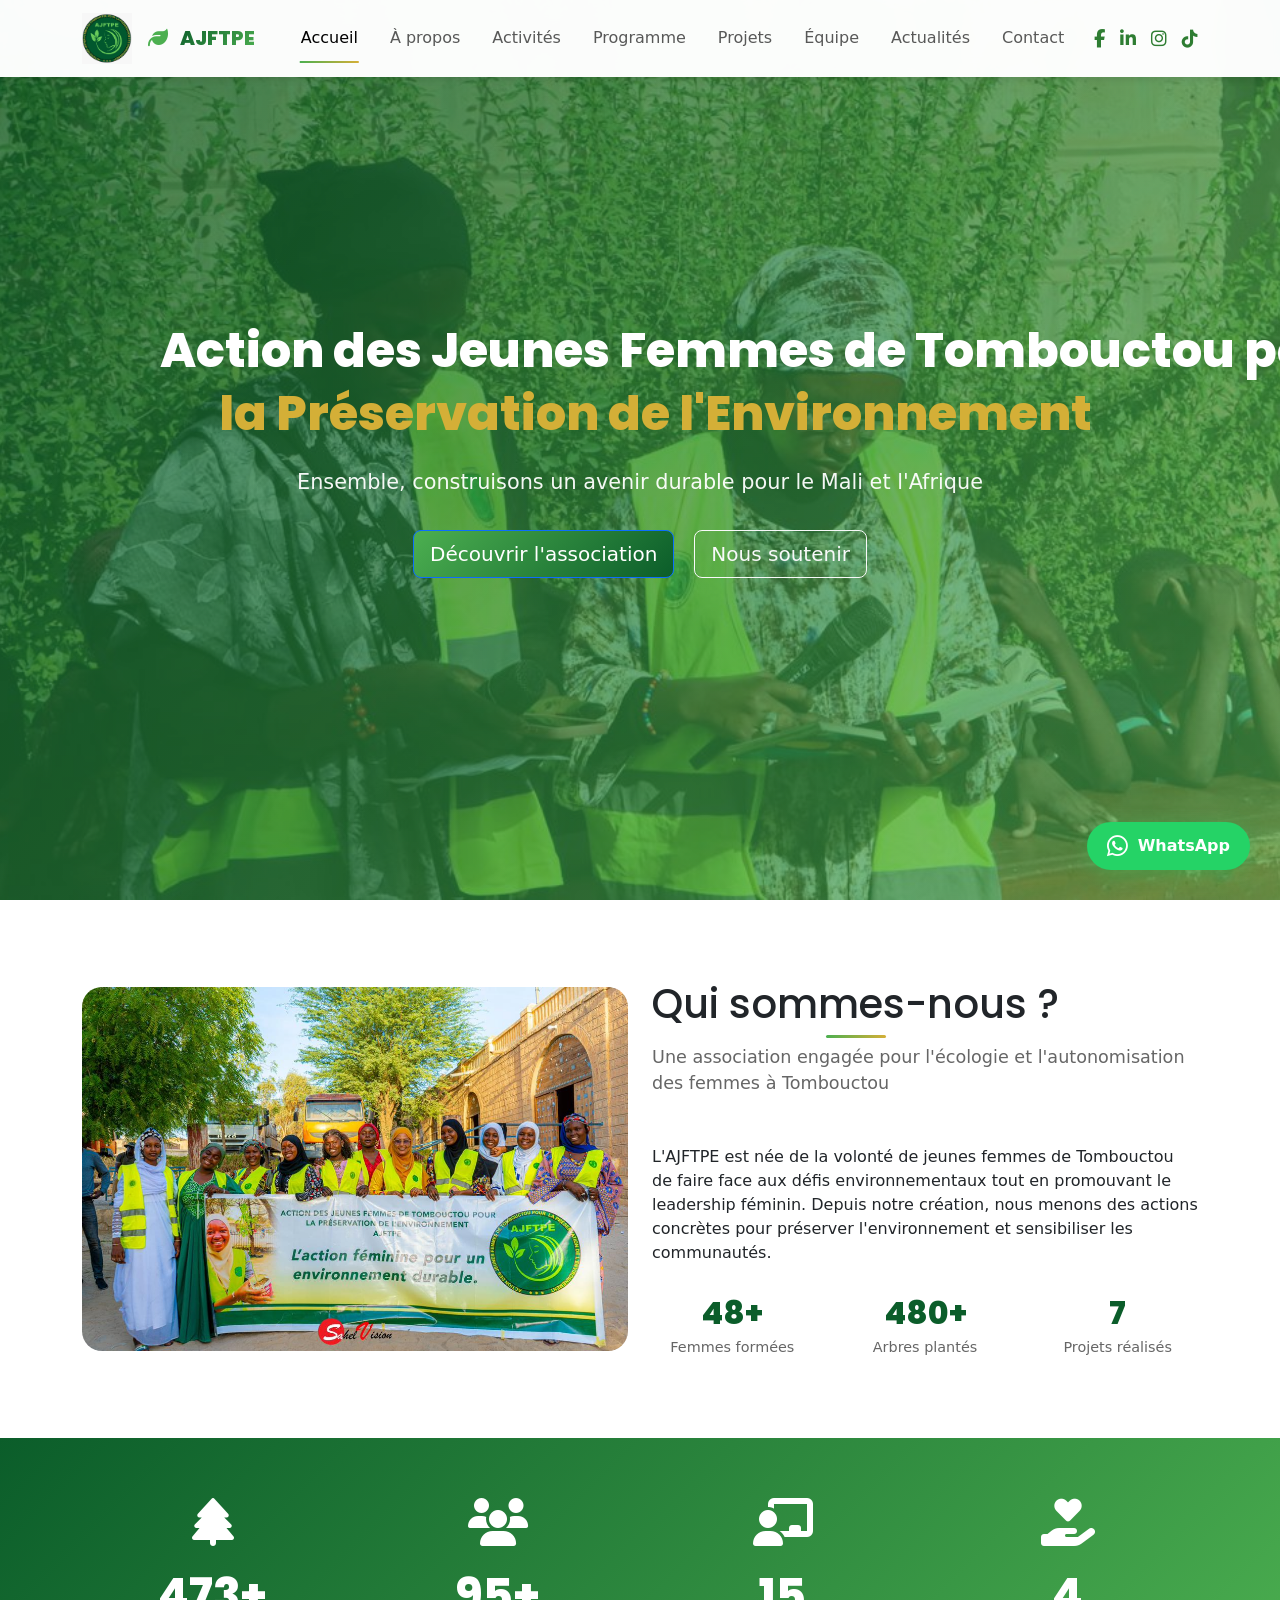
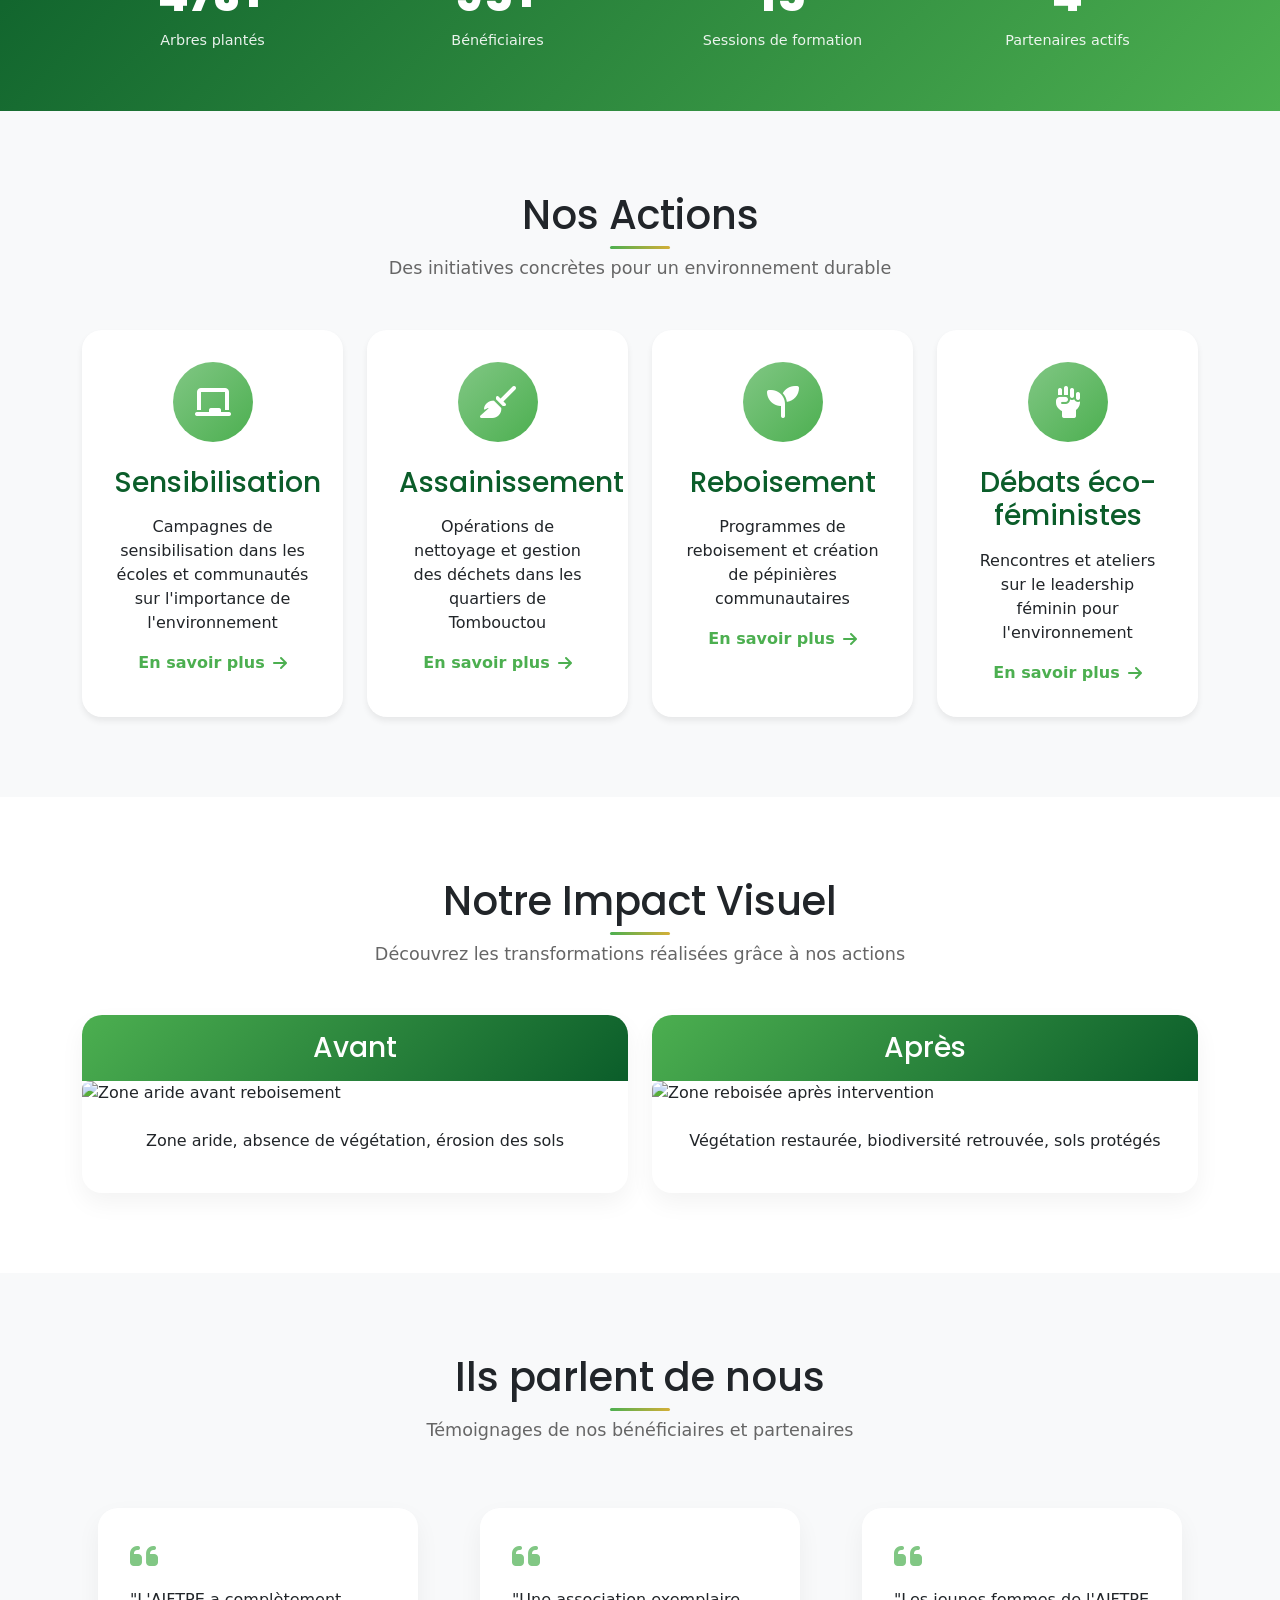
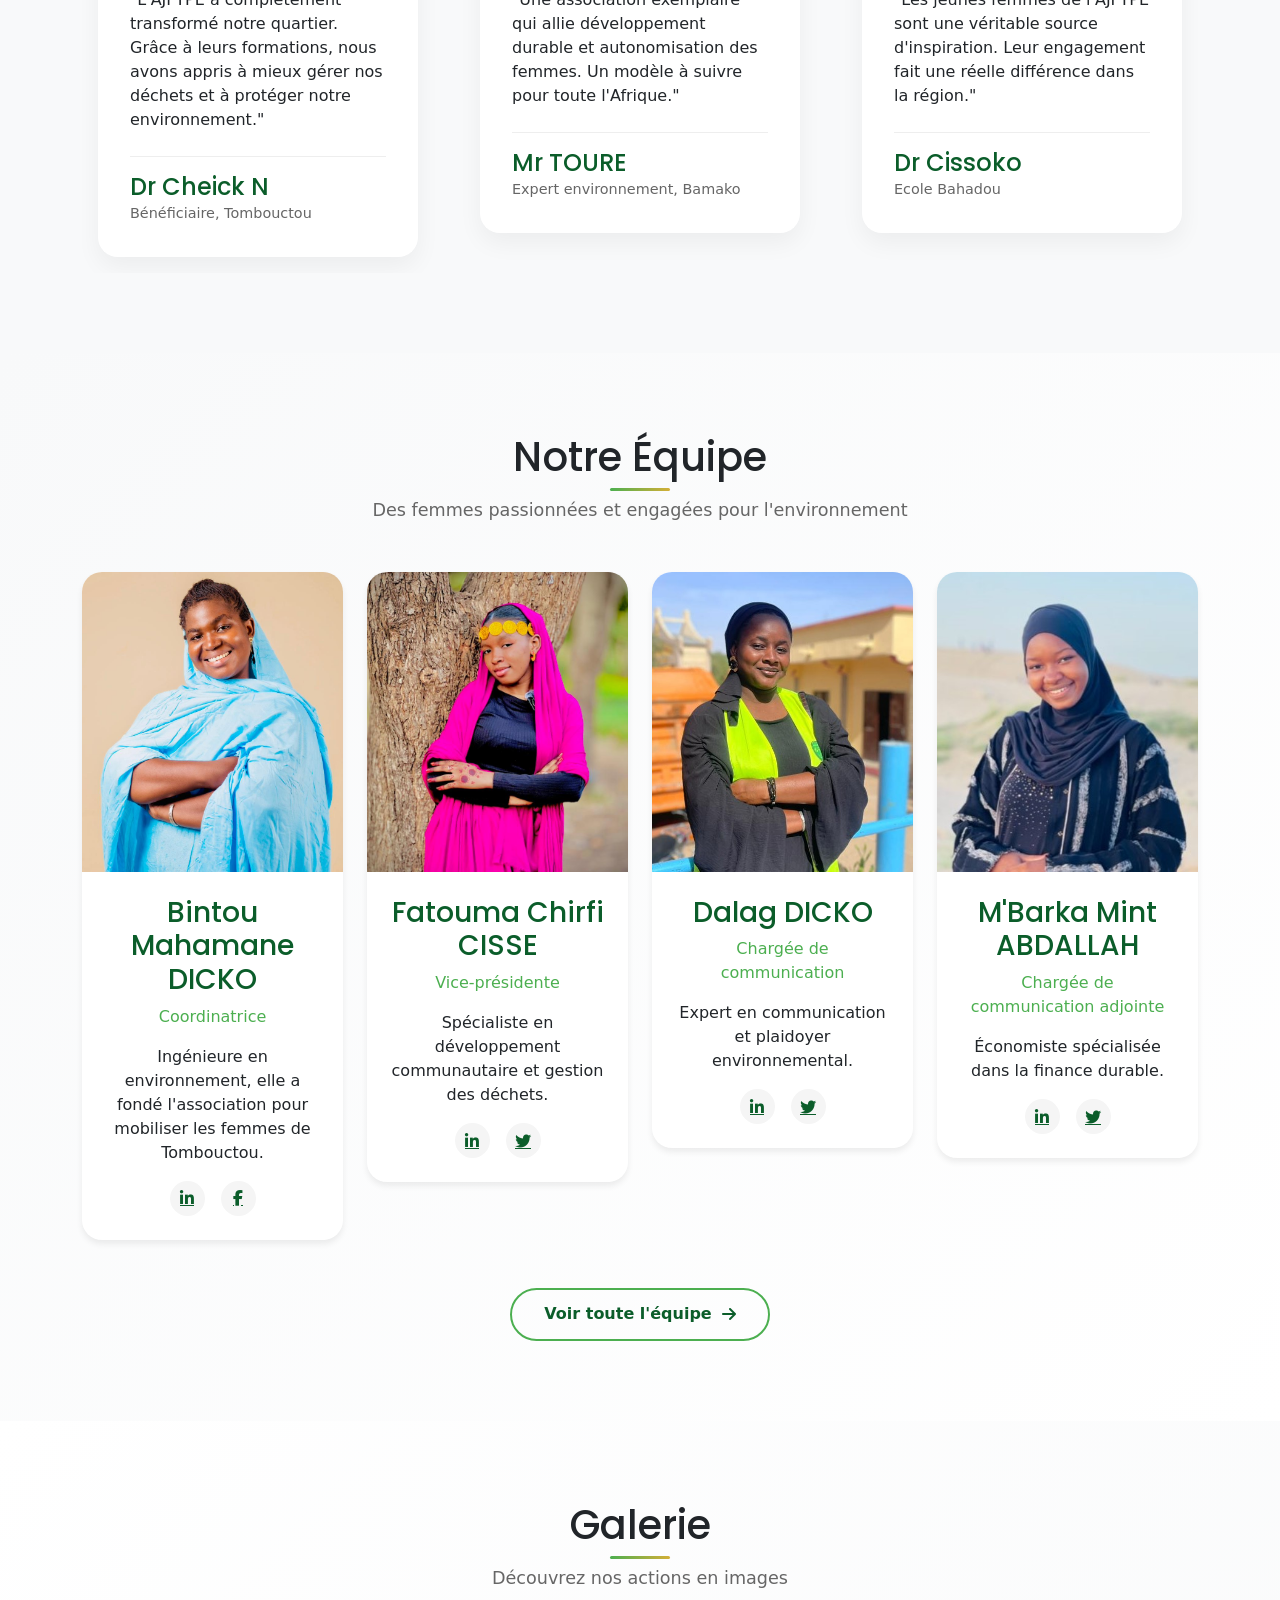
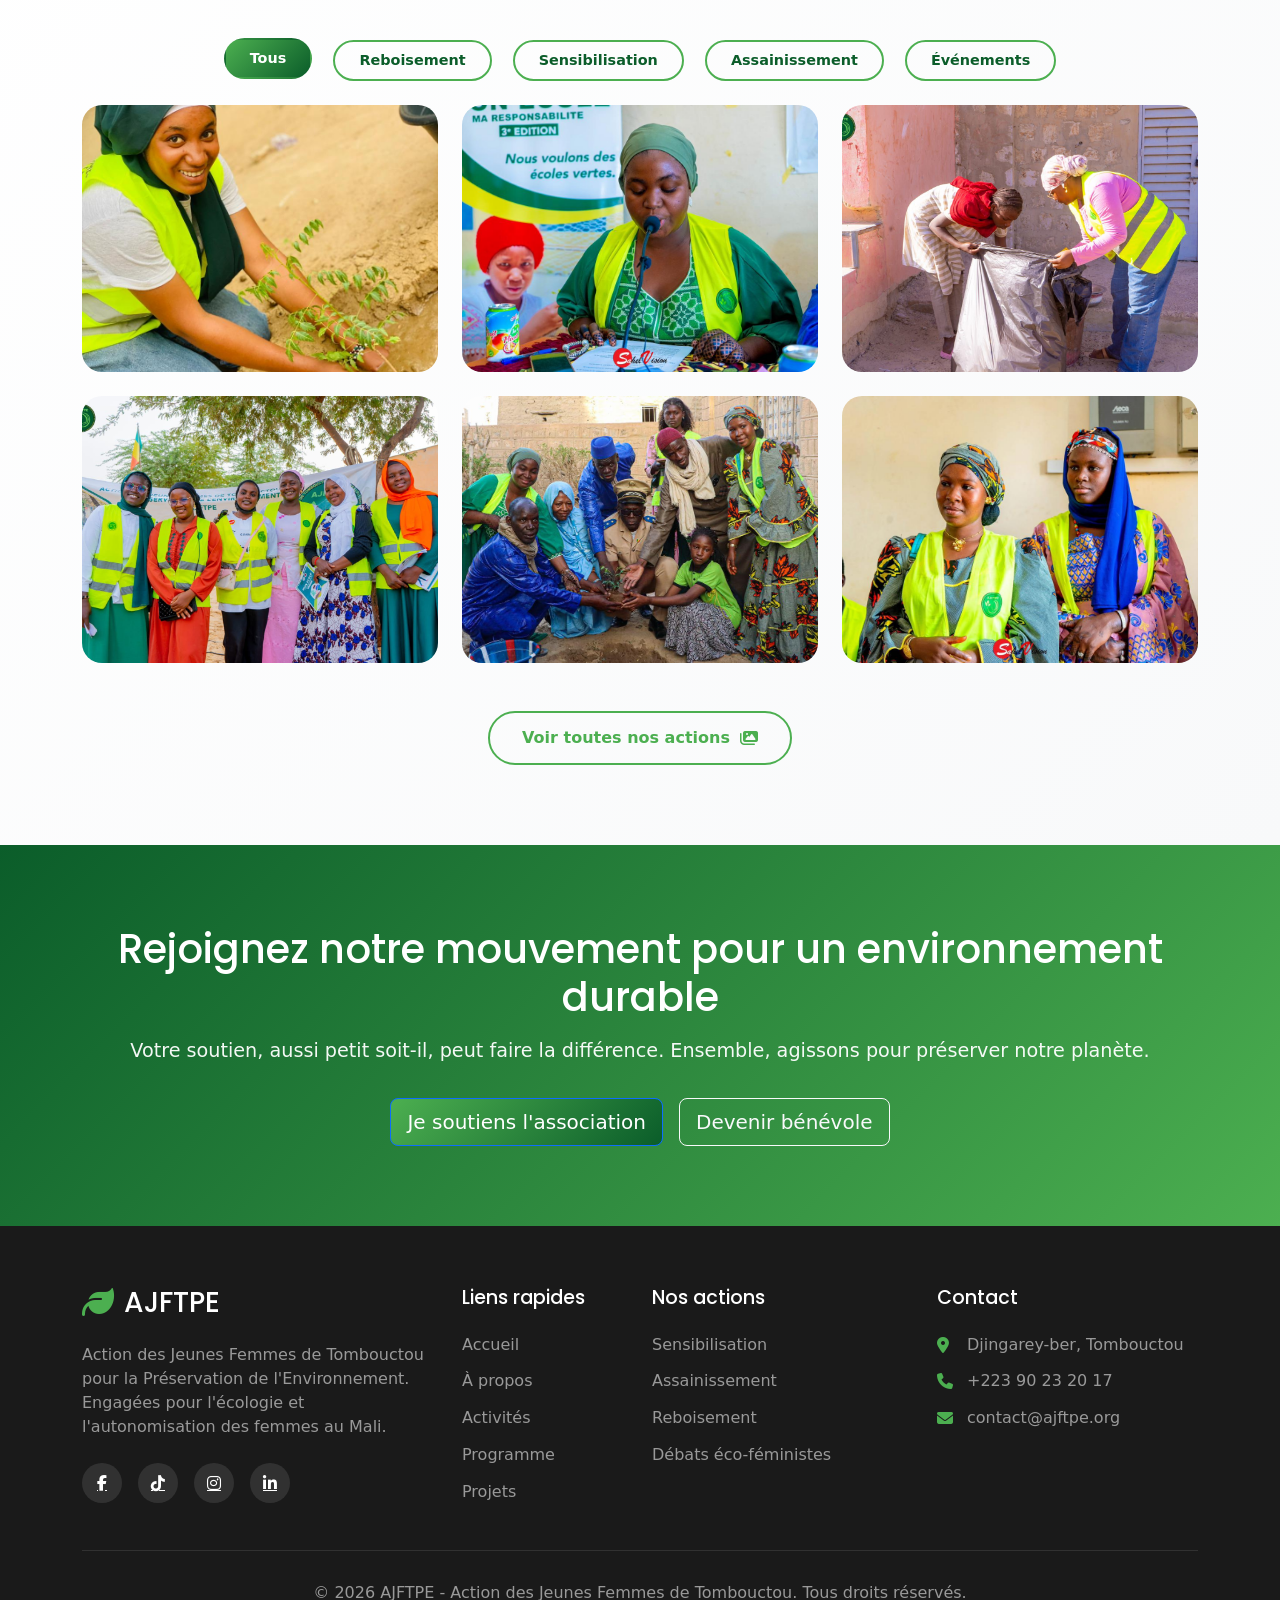
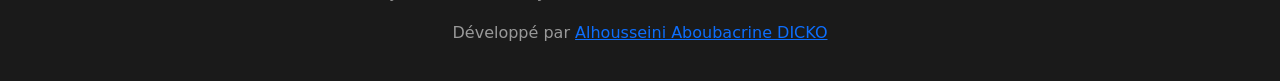
==== commit 646f67ad: "Add files via upload" ====
--- a/index.html
+++ b/index.html
@@ -1,623 +1,623 @@
-<!DOCTYPE html>
-<html lang="fr">
-<head>
-    <meta charset="UTF-8">
-    <meta name="viewport" content="width=device-width, initial-scale=1.0">
-    <meta name="description" content="AJFTPE - Action des Jeunes Femmes de Tombouctou pour la Préservation de l'Environnement. Association environnementale au Mali œuvrant pour l'écologie et l'autonomisation des femmes.">
-    <meta name="keywords" content="environnement Tombouctou, association femmes Mali, écologie Mali, ONG environnement Afrique, développement durable, reboisement">
-    <meta name="author" content="AJFTPE">
-    <meta name="robots" content="index, follow">
-    <link rel="stylesheet" href="style.css">
-    <title>AJFTPE | Action des Jeunes Femmes de Tombouctou pour l'Environnement</title>
-    
-    <!-- Favicon -->
-    <link rel="icon" type="image/jpg" href="Images AJFTPE/logo.jpg">
-    
-    <!-- Bootstrap 5 CSS -->
-    <link href="https://cdn.jsdelivr.net/npm/bootstrap@5.3.0/dist/css/bootstrap.min.css" rel="stylesheet">
-    
-    <!-- Font Awesome -->
-    <link rel="stylesheet" href="https://cdnjs.cloudflare.com/ajax/libs/font-awesome/6.4.0/css/all.min.css">
-    
-    <!-- Google Fonts -->
-    <link href="https://fonts.googleapis.com/css2?family=Poppins:wght@400;500;600;700;800&family=Open+Sans:wght@300;400;500;600;700&display=swap" rel="stylesheet">
-    
-    <!-- AOS CSS -->
-    <link href="https://unpkg.com/aos@2.3.1/dist/aos.css" rel="stylesheet">
-    
-    <!-- Swiper CSS -->
-    <link rel="stylesheet" href="https://cdn.jsdelivr.net/npm/swiper@11/swiper-bundle.min.css">
-    
-    <!-- Custom CSS -->
-    <link rel="stylesheet" href="css/style.css">
-</head>
-<body>
-    <!-- WhatsApp Button -->
-    <a href="https://wa.me/22390232017" class="whatsapp-float" target="_blank">
-        <i class="fab fa-whatsapp"></i>
-        <span>WhatsApp</span>
-    </a>
-
-    <!-- Navigation -->
-    <nav class="navbar navbar-expand-lg navbar-light fixed-top">
-        <div class="container">
-
-            <!--Logo-->
-            <a class="navbar-brand" href="Images AJFTPE/logo.jpg"><img src="Images AJFTPE/logo.jpg" alt="Logo" width="50"></a>
-            <a class="navbar-brand" href="index.html">
-                <span class="brand-icon"><i class="fas fa-leaf"></i></span>
-                <span class="brand-text">AJFTPE</span>
-            </a>
-            <button class="navbar-toggler" type="button" data-bs-toggle="collapse" data-bs-target="#navbarNav" aria-controls="navbarNav" aria-expanded="false" aria-label="Toggle navigation">
-                <span class="navbar-toggler-icon"></span>
-            </button>
-            <div class="collapse navbar-collapse" id="navbarNav">
-                <ul class="navbar-nav ms-auto">
-                    <li class="nav-item">
-                        <a class="nav-link active" href="index.html">Accueil</a>
-                    </li>
-                    <li class="nav-item">
-                        <a class="nav-link" href="about.html">À propos</a>
-                    </li>
-                    <li class="nav-item">
-                        <a class="nav-link" href="activities.html">Activités</a>
-                    </li>
-                    <li class="nav-item">
-                        <a class="nav-link" href="program.html">Programme</a>
-                    </li>
-                    <li class="nav-item">
-                        <a class="nav-link" href="projects.html">Projets</a>
-                    </li>
-                    <li class="nav-item">
-                        <a class="nav-link" href="team.html">Équipe</a>
-                    </li>
-                    <li class="nav-item">
-                        <a class="nav-link" href="news.html">Actualités</a>
-                    </li>
-                    <li class="nav-item">
-                        <a class="nav-link" href="contact.html">Contact</a>
-                    </li>
-                </ul>
-                 <!-- RÉSEAUX SOCIAUX -->
-                <div class="social-icons d-flex align-items-center">
-                    <a href="https://www.facebook.com/profile.php?id=100087408826090&mibextid=LQQJ4d" target="_blank"><i class="fab fa-facebook-f"></i></a>
-                    <a href="#" target="_blank"><i class="fab fa-linkedin-in"></i></a>
-                    <a href="https://www.instagram.com/ajftpe6?igsh=aHd1Y2x5ZDZvcnRm&utm_source=qr" target="_blank"><i class="fab fa-instagram"></i></a>
-                    <a href="https://www.tiktok.com/@ajftpetombouctou?_r=1&_d=f347ade5llhdjd&sec_uid=MS4wLjABAAAAjgESfpZdJ4hqBIvJPZrELuqUgp1I2NNGzYCKRrrvUiaFWOQFcjhOh8_eyPNDBuo7&share_author_id=7359867935722456070&sharer_language=en&source=h5_m&u_code=edj8ijd3m1il38&item_author_type=1&utm_source=copy&tt_from=copy&enable_checksum=1&utm_medium=ios&share_link_id=614E5D46-1B44-48DE-800D-BD7B9228FD5C&user_id=7359867935722456070&sec_user_id=MS4wLjABAAAAjgESfpZdJ4hqBIvJPZrELuqUgp1I2NNGzYCKRrrvUiaFWOQFcjhOh8_eyPNDBuo7&social_share_type=4&ug_btm=b8727,b0&utm_campaign=client_share&share_app_id=1233k" target="_blank"><i class="fab fa-tiktok"></i></a>
-                </div>
-            </div>
-        </div>
-    </nav>
-
-    <!-- Hero Section -->
-    <section class="hero">
-    <!-- Carrousel d'images de fond -->
-        <div class="hero-slider">
-        <div class="slide active" style="background-image: url('image/Baground.JPG.jpg');"></div>
-        <div class="slide" style="background-image: url('image/bag\ -\ Copie.jpg');"></div>
-        <div class="slide" style="background-image: url('image/clôture\ -\ Copie.jpg');"></div>
-        <div class="slide" style="background-image: url('image/feminie.jpg');"></div>
-        <div class="slide" style="background-image: url('image/IMG-20260424-WA0016.jpg');"></div>
-    </div>
-        
-        <!-- Overlay pour la lisibilité -->
-        <div class="hero-overlay"></div>
-        
-        <div class="hero-content">
-            <h1 class="hero-title">
-                <span class="line1">Action des Jeunes Femmes de Tombouctou pour</span>
-                <span class="line2">la Préservation de l'Environnement</span>
-            </h1>
-            <p class="hero-subtitle">Ensemble, construisons un avenir durable pour le Mali et l'Afrique</p>
-            <div class="hero-buttons">
-                <a href="about.html" class="btn btn-primary btn-lg">Découvrir l'association</a>
-                <a href="support.html" class="btn btn-outline-light btn-lg">Nous soutenir</a>
-            </div>
-        </div>
-    </section>
-
-    <!-- Quick Presentation -->
-    <section class="presentation section-padding">
-        <div class="container">
-            <div class="row align-items-center">
-                <div class="col-lg-6 mb-4 mb-lg-0" data-aos="fade-right">
-                    <div class="presentation-image">
-                        <img src="Images AJFTPE/IMG-20260424-WA0070.jpg" alt="Jeunes femmes planting des arbres" class="img-fluid rounded-4 shadow-lg" loading="lazy">
-                    </div>
-                </div>
-                <div class="col-lg-6" data-aos="fade-left">
-                    <h2 class="section-title">Qui sommes-nous ?</h2>
-                    <p class="section-subtitle">Une association engagée pour l'écologie et l'autonomisation des femmes à Tombouctou</p>
-                    <p>L'AJFTPE est née de la volonté de jeunes femmes de Tombouctou de faire face aux défis environnementaux tout en promouvant le leadership féminin. Depuis notre création, nous menons des actions concrètes pour préserver l'environnement et sensibiliser les communautés.</p>
-                    <div class="stats-row mt-4">
-                        <div class="stat-item">
-                            <div class="stat-number"><span class="counter" data-target="150">0</span>+</div>
-                            <div class="stat-label">Femmes formées</div>
-                        </div>
-                        <div class="stat-item">
-                            <div class="stat-number"><span class="counter" data-target="1500">0</span>+</div>
-                            <div class="stat-label">Arbres plantés</div>
-                        </div>
-                        <div class="stat-item">
-                            <div class="stat-number"><span class="counter" data-target="20">0</span></div>
-                            <div class="stat-label">Projets réalisés</div>
-                        </div>
-                    </div>
-                </div>
-            </div>
-        </div>
-    </section>
-
-    <!-- Key Figures Section with Counters -->
-    <section class="stats-section">
-        <div class="container">
-            <div class="row text-center g-4">
-                <div class="col-md-3 col-6" data-aos="zoom-in" data-aos-delay="0">
-                    <div class="stat-card">
-                        <i class="fas fa-tree stat-icon"></i>
-                        <div class="stat-number-lg"><span class="counter" data-target="1500">0</span>+</div>
-                        <div class="stat-label-lg">Arbres plantés</div>
-                    </div>
-                </div>
-                <div class="col-md-3 col-6" data-aos="zoom-in" data-aos-delay="100">
-                    <div class="stat-card">
-                        <i class="fas fa-users stat-icon"></i>
-                        <div class="stat-number-lg"><span class="counter" data-target="300">0</span>+</div>
-                        <div class="stat-label-lg">Bénéficiaires</div>
-                    </div>
-                </div>
-                <div class="col-md-3 col-6" data-aos="zoom-in" data-aos-delay="200">
-                    <div class="stat-card">
-                        <i class="fas fa-chalkboard-user stat-icon"></i>
-                        <div class="stat-number-lg"><span class="counter" data-target="45">0</span></div>
-                        <div class="stat-label-lg">Sessions de formation</div>
-                    </div>
-                </div>
-                <div class="col-md-3 col-6" data-aos="zoom-in" data-aos-delay="300">
-                    <div class="stat-card">
-                        <i class="fas fa-hand-holding-heart stat-icon"></i>
-                        <div class="stat-number-lg"><span class="counter" data-target="12">0</span></div>
-                        <div class="stat-label-lg">Partenaires actifs</div>
-                    </div>
-                </div>
-            </div>
-        </div>
-    </section>
-
-    <!-- Activities Preview -->
-    <section class="activities-preview section-padding bg-light">
-        <div class="container">
-            <div class="text-center mb-5" data-aos="fade-up">
-                <h2 class="section-title">Nos Actions</h2>
-                <p class="section-subtitle">Des initiatives concrètes pour un environnement durable</p>
-            </div>
-            <div class="row g-4">
-                <div class="col-md-6 col-lg-3" data-aos="fade-up" data-aos-delay="0">
-                    <div class="activity-card">
-                        <div class="activity-icon">
-                            <i class="fas fa-chalkboard"></i>
-                        </div>
-                        <h3>Sensibilisation</h3>
-                        <p>Campagnes de sensibilisation dans les écoles et communautés sur l'importance de l'environnement</p>
-                        <a href="activities.html#sensibilisation" class="read-more">En savoir plus <i class="fas fa-arrow-right"></i></a>
-                    </div>
-                </div>
-                <div class="col-md-6 col-lg-3" data-aos="fade-up" data-aos-delay="100">
-                    <div class="activity-card">
-                        <div class="activity-icon">
-                            <i class="fas fa-broom"></i>
-                        </div>
-                        <h3>Assainissement</h3>
-                        <p>Opérations de nettoyage et gestion des déchets dans les quartiers de Tombouctou</p>
-                        <a href="activities.html#assainissement" class="read-more">En savoir plus <i class="fas fa-arrow-right"></i></a>
-                    </div>
-                </div>
-                <div class="col-md-6 col-lg-3" data-aos="fade-up" data-aos-delay="200">
-                    <div class="activity-card">
-                        <div class="activity-icon">
-                            <i class="fas fa-seedling"></i>
-                        </div>
-                        <h3>Reboisement</h3>
-                        <p>Programmes de reboisement et création de pépinières communautaires</p>
-                        <a href="activities.html#reboisement" class="read-more">En savoir plus <i class="fas fa-arrow-right"></i></a>
-                    </div>
-                </div>
-                <div class="col-md-6 col-lg-3" data-aos="fade-up" data-aos-delay="300">
-                    <div class="activity-card">
-                        <div class="activity-icon">
-                            <i class="fas fa-fist-raised"></i>
-                        </div>
-                        <h3>Débats éco-féministes</h3>
-                        <p>Rencontres et ateliers sur le leadership féminin pour l'environnement</p>
-                        <a href="activities.html#debats" class="read-more">En savoir plus <i class="fas fa-arrow-right"></i></a>
-                    </div>
-                </div>
-            </div>
-        </div>
-    </section>
-
-    <!-- Before/After Impact Section -->
-    <section class="impact-section section-padding">
-        <div class="container">
-            <div class="text-center mb-5" data-aos="fade-up">
-                <h2 class="section-title">Notre Impact Visuel</h2>
-                <p class="section-subtitle">Découvrez les transformations réalisées grâce à nos actions</p>
-            </div>
-            <div class="row g-4">
-                <div class="col-md-6" data-aos="flip-left" data-aos-delay="0">
-                    <div class="impact-card">
-                        <h3>Avant</h3>
-                        <div class="impact-image">
-                            <img src="https://images.unsplash.com/photo-1542401886-65d6c61db217?w=500&h=350&fit=crop" alt="Zone aride avant reboisement" class="img-fluid rounded-3" loading="lazy">
-                        </div>
-                        <p>Zone aride, absence de végétation, érosion des sols</p>
-                    </div>
-                </div>
-                <div class="col-md-6" data-aos="flip-right" data-aos-delay="100">
-                    <div class="impact-card">
-                        <h3>Après</h3>
-                        <div class="impact-image">
-                            <img src="https://images.unsplash.com/photo-1542273917363-3b1817f69a2d?w=500&h=350&fit=crop" alt="Zone reboisée après intervention" class="img-fluid rounded-3" loading="lazy">
-                        </div>
-                        <p>Végétation restaurée, biodiversité retrouvée, sols protégés</p>
-                    </div>
-                </div>
-            </div>
-        </div>
-    </section>
-
-    <!-- Testimonials Slider -->
-    <section class="testimonials section-padding bg-light">
-        <div class="container">
-            <div class="text-center mb-5" data-aos="fade-up">
-                <h2 class="section-title">Ils parlent de nous</h2>
-                <p class="section-subtitle">Témoignages de nos bénéficiaires et partenaires</p>
-            </div>
-            <div class="swiper testimonial-swiper" data-aos="fade-up">
-                <div class="swiper-wrapper">
-                    <div class="swiper-slide">
-                        <div class="testimonial-card">
-                            <div class="testimonial-content">
-                                <i class="fas fa-quote-left quote-icon"></i>
-                                <p>"L'AJFTPE a complètement transformé notre quartier. Grâce à leurs formations, nous avons appris à mieux gérer nos déchets et à protéger notre environnement."</p>
-                            </div>
-                            <div class="testimonial-author">
-                                <h4>Dr Cheick N</h4>
-                                <span>Bénéficiaire, Tombouctou</span>
-                            </div>
-                        </div>
-                    </div>
-                    <div class="swiper-slide">
-                        <div class="testimonial-card">
-                            <div class="testimonial-content">
-                                <i class="fas fa-quote-left quote-icon"></i>
-                                <p>"Une association exemplaire qui allie développement durable et autonomisation des femmes. Un modèle à suivre pour toute l'Afrique."</p>
-                            </div>
-                            <div class="testimonial-author">
-                                <h4>Mr TOURE</h4>
-                                <span>Expert environnement, Bamako</span>
-                            </div>
-                        </div>
-                    </div>
-                    <div class="swiper-slide">
-                        <div class="testimonial-card">
-                            <div class="testimonial-content">
-                                <i class="fas fa-quote-left quote-icon"></i>
-                                <p>"Les jeunes femmes de l'AJFTPE sont une véritable source d'inspiration. Leur engagement fait une réelle différence dans la région."</p>
-                            </div>
-                            <div class="testimonial-author">
-                                <h4>Dr Cissoko</h4>
-                                <span>Ecole Bahadou</span>
-                            </div>
-                        </div>
-                    </div>
-                </div>
-                <div class="swiper-pagination"></div>
-            </div>
-        </div>
-    </section>
-
-    <!-- Team Section - Page d'accueil -->
-    <section class="team-preview section-padding bg-light">
-        <div class="container">
-            <div class="text-center mb-5" data-aos="fade-up">
-                <h2 class="section-title">Notre Équipe</h2>
-                <p class="section-subtitle">Des femmes passionnées et engagées pour l'environnement</p>
-            </div>
-            
-            <div class="row g-4">
-                <!-- Membre 1 -->
-                <div class="col-lg-3 col-md-6" data-aos="fade-up" data-aos-delay="0">
-                    <div class="team-card">
-                        <div class="team-image">
-                            <img src="Images AJFTPE/Bintou.jpg" alt="Aïcha Diallo - Présidente" loading="lazy">
-                        </div>
-                        <div class="team-info">
-                            <h3>Bintou Mahamane DICKO</h3>
-                            <span>Coordinatrice</span>
-                            <p>Ingénieure en environnement, elle a fondé l'association pour mobiliser les femmes de Tombouctou.</p>
-                            <div class="team-social">
-                                <a href="#"><i class="fab fa-linkedin-in"></i></a>
-                                <a href="https://www.facebook.com/bintou.wacho?mibextid=wwXIfr&mibextid=wwXIfr"><i class="fab fa-facebook-f"></i></a>
-                            </div>
-                        </div>
-                    </div>
-                </div>
-
-                <!-- Membre 2 -->
-                <div class="col-lg-3 col-md-6" data-aos="fade-up" data-aos-delay="100">
-                    <div class="team-card">
-                        <div class="team-image">
-                            <img src="Images AJFTPE/fatouma.jpg" alt="Fatoumata Chirfi CISSE - Vice-présidente" loading="lazy">
-                        </div>
-                        <div class="team-info">
-                            <h3>Fatouma Chirfi CISSE</h3>
-                            <span>Vice-présidente</span>
-                            <p>Spécialiste en développement communautaire et gestion des déchets.</p>
-                            <div class="team-social">
-                                <a href="#"><i class="fab fa-linkedin-in"></i></a>
-                                <a href="#"><i class="fab fa-twitter"></i></a>
-                            </div>
-                        </div>
-                    </div>
-                </div>
-
-                <!-- Membre 3 -->
-                <div class="col-lg-3 col-md-6" data-aos="fade-up" data-aos-delay="200">
-                    <div class="team-card">
-                        <div class="team-image">
-                            <img src="Images AJFTPE/Dalag.jpg" alt="Dalag DICKO - Secrétaire générale" loading="lazy">
-                        </div>
-                        <div class="team-info">
-                            <h3>Dalag DICKO</h3>
-                            <span>Chargée de communication</span>
-                            <p>Expert en communication et plaidoyer environnemental.</p>
-                            <div class="team-social">
-                                <a href="#"><i class="fab fa-linkedin-in"></i></a>
-                                <a href="#"><i class="fab fa-twitter"></i></a>
-                            </div>
-                        </div>
-                    </div>
-                </div>
-
-                <!-- Membre 4 -->
-                <div class="col-lg-3 col-md-6" data-aos="fade-up" data-aos-delay="300">
-                    <div class="team-card">
-                        <div class="team-image">
-                            <img src="Images AJFTPE/M'barka.jpg" alt="M'Barka Mint ABDALLAH - communication" loading="lazy">
-                        </div>
-                        <div class="team-info">
-                            <h3>M'Barka Mint ABDALLAH</h3>
-                            <span>Chargée de communication adjointe</span>
-                            <p>Économiste spécialisée dans la finance durable.</p>
-                            <div class="team-social">
-                                <a href="#"><i class="fab fa-linkedin-in"></i></a>
-                                <a href="#"><i class="fab fa-twitter"></i></a>
-                            </div>
-                        </div>
-                    </div>
-                </div>
-
-            <!-- Bouton vers la page équipe -->
-            <div class="text-center mt-5" data-aos="fade-up" data-aos-delay="400">
-                <a href="team.html" class="btn-team-all">
-                    Voir toute l'équipe <i class="fas fa-arrow-right"></i>
-                </a>
-            </div>
-        </div>
-    </section>
-
-    <!-- Galerie Section -->
-    <section class="gallery-section section-padding">
-        <div class="container">
-            <div class="text-center mb-5" data-aos="fade-up">
-                <h2 class="section-title">Galerie</h2>
-                <p class="section-subtitle">Découvrez nos actions en images</p>
-            </div>
-
-            <!-- Filtres galerie -->
-            <div class="gallery-filters text-center mb-4" data-aos="fade-up" data-aos-delay="100">
-                <button class="filter-btn active" data-filter="all">Tous</button>
-                <button class="filter-btn" data-filter="reboisement">Reboisement</button>
-                <button class="filter-btn" data-filter="sensibilisation">Sensibilisation</button>
-                <button class="filter-btn" data-filter="assainissement">Assainissement</button>
-                <button class="filter-btn" data-filter="evenement">Événements</button>
-            </div>
-
-            <!-- Grille galerie -->
-            <div class="row g-4 gallery-grid" data-aos="fade-up" data-aos-delay="200">
-                <!-- Item 1 - Reboisement -->
-                <div class="col-lg-4 col-md-6 gallery-item" data-category="reboisement">
-                    <div class="gallery-card">
-                        <img src="Images AJFTPE/Rebroidissement.jpg" alt="reboisement" loading="lazy">
-                        <div class="gallery-overlay">
-                            <div class="gallery-info">
-                                <h4>Campagne de reboisement</h4>
-                                <p>+500 arbres plantés</p>
-                                <a href="#" class="gallery-link" data-bs-toggle="modal" data-bs-target="#galleryModal1">
-                                    <i class="fas fa-search-plus"></i>
-                                </a>
-                            </div>
-                        </div>
-                    </div>
-                </div>
-
-                <!-- Item 2 - Sensibilisation -->
-                <div class="col-lg-4 col-md-6 gallery-item" data-category="sensibilisation">
-                    <div class="gallery-card">
-                        <img src="Images AJFTPE/Sensibiliser.jpg" alt="Sensibilisation" loading="lazy">
-                        <div class="gallery-overlay">
-                            <div class="gallery-info">
-                                <h4>Atelier école</h4>
-                                <p>Éducation environnementale</p>
-                                <a href="#" class="gallery-link" data-bs-toggle="modal" data-bs-target="#galleryModal2">
-                                    <i class="fas fa-search-plus"></i>
-                                </a>
-                            </div>
-                        </div>
-                    </div>
-                </div>
-
-                <!-- Item 3 - Assainissement -->
-                <div class="col-lg-4 col-md-6 gallery-item" data-category="assainissement">
-                    <div class="gallery-card">
-                        <img src="Images AJFTPE/nettoie.jpg" alt="Opération de nettoyage" loading="lazy">
-                        <div class="gallery-overlay">
-                            <div class="gallery-info">
-                                <h4>Nettoyage urbain</h4>
-                                <p>Quartiers de Tombouctou</p>
-                                <a href="#" class="gallery-link" data-bs-toggle="modal" data-bs-target="#galleryModal3">
-                                    <i class="fas fa-search-plus"></i>
-                                </a>
-                            </div>
-                        </div>
-                    </div>
-                </div>
-
-                <!-- Item 4 - Événement -->
-                <div class="col-lg-4 col-md-6 gallery-item" data-category="evenement">
-                    <div class="gallery-card">
-                        <img src="Images AJFTPE/feminie.jpg" alt="Conférence éco-féministe" loading="lazy">
-                        <div class="gallery-overlay">
-                            <div class="gallery-info">
-                                <h4>Conférence éco-féministe</h4>
-                                <p>Leadership féminin</p>
-                                <a href="#" class="gallery-link" data-bs-toggle="modal" data-bs-target="#galleryModal4">
-                                    <i class="fas fa-search-plus"></i>
-                                </a>
-                            </div>
-                        </div>
-                    </div>
-                </div>
-
-                <!-- Item 5 - Reboisement -->
-                <div class="col-lg-4 col-md-6 gallery-item" data-category="reboisement">
-                    <div class="gallery-card">
-                        <img src="Images AJFTPE/Nous.jpg" alt="Pépinière communautaire" loading="lazy">
-                        <div class="gallery-overlay">
-                            <div class="gallery-info">
-                                <h4>Pépinière communautaire</h4>
-                                <p>Formation des femmes</p>
-                                <a href="#" class="gallery-link" data-bs-toggle="modal" data-bs-target="#galleryModal5">
-                                    <i class="fas fa-search-plus"></i>
-                                </a>
-                            </div>
-                        </div>
-                    </div>
-                </div>
-
-                <!-- Item 6 - Sensibilisation -->
-                <div class="col-lg-4 col-md-6 gallery-item" data-category="sensibilisation">
-                    <div class="gallery-card">
-                        <img src="Images AJFTPE/sens.jpg" alt="Campagne de sensibilisation" loading="lazy">
-                        <div class="gallery-overlay">
-                            <div class="gallery-info">
-                                <h4>Sensibilisation marchés</h4>
-                                <p>Population locale</p>
-                                <a href="#" class="gallery-link" data-bs-toggle="modal" data-bs-target="#galleryModal6">
-                                    <i class="fas fa-search-plus"></i>
-                                </a>
-                            </div>
-                        </div>
-                    </div>
-                </div>
-            </div>
-
-            <!-- Bouton voir plus -->
-            <div class="text-center mt-5" data-aos="fade-up" data-aos-delay="300">
-                <a href="activities.html" class="btn-gallery-more">
-                    Voir toutes nos actions <i class="fas fa-images"></i>
-                </a>
-            </div>
-        </div>
-    </section>
-
-    <!-- Modal Lightbox pour agrandir les images -->
-    <div class="modal fade" id="galleryModal1" tabindex="-1">
-        <div class="modal-dialog modal-lg modal-dialog-centered">
-            <div class="modal-content">
-                <div class="modal-body p-0">
-                    <img src="https://images.unsplash.com/photo-1542601906990-b4d3fb778b09?w=1000&h=700&fit=crop" class="img-fluid w-100" alt="Campagne de reboisement">
-                    <div class="modal-caption p-3">
-                        <h4>Campagne de reboisement</h4>
-                        <p>Plus de 500 arbres plantés avec la participation de 200 volontaires.</p>
-                    </div>
-                </div>
-                <button type="button" class="btn-close-modal" data-bs-dismiss="modal">&times;</button>
-            </div>
-        </div>
-    </div>
-
-    <!-- Call to Action -->
-    <section class="cta-section">
-        <div class="container">
-            <div class="cta-content text-center" data-aos="zoom-in">
-                <h2>Rejoignez notre mouvement pour un environnement durable</h2>
-                <p>Votre soutien, aussi petit soit-il, peut faire la différence. Ensemble, agissons pour préserver notre planète.</p>
-                <div class="cta-buttons">
-                    <a href="support.html" class="btn btn-primary btn-lg">Je soutiens l'association</a>
-                    <a href="contact.html" class="btn btn-outline-light btn-lg">Devenir bénévole</a>
-                </div>
-            </div>
-        </div>
-    </section>
-
-    <!-- Footer -->
-    <footer class="footer">
-        <div class="container">
-            <div class="row g-4">
-                <div class="col-lg-4">
-                    <div class="footer-brand">
-                        <i class="fas fa-leaf"></i>
-                        <h3>AJFTPE</h3>
-                    </div>
-                    <p>Action des Jeunes Femmes de Tombouctou pour la Préservation de l'Environnement. Engagées pour l'écologie et l'autonomisation des femmes au Mali.</p>
-                    <div class="social-links">
-                        <a href="https://www.facebook.com/profile.php?id=100087408826090&mibextid=LQQJ4d"><i class="fab fa-facebook-f"></i></a>
-                        <a href="#"><i class="fab fa-tiktok"></i></a>
-                        <a href="https://www.instagram.com/ajftpe6?igsh=aHd1Y2x5ZDZvcnRm&utm_source=qr"><i class="fab fa-instagram"></i></a>
-                        <a href="https://www.tiktok.com/@ajftpetombouctou?_r=1&_d=f347ade5llhdjd&sec_uid=MS4wLjABAAAAjgESfpZdJ4hqBIvJPZrELuqUgp1I2NNGzYCKRrrvUiaFWOQFcjhOh8_eyPNDBuo7&share_author_id=7359867935722456070&sharer_language=en&source=h5_m&u_code=edj8ijd3m1il38&item_author_type=1&utm_source=copy&tt_from=copy&enable_checksum=1&utm_medium=ios&share_link_id=614E5D46-1B44-48DE-800D-BD7B9228FD5C&user_id=7359867935722456070&sec_user_id=MS4wLjABAAAAjgESfpZdJ4hqBIvJPZrELuqUgp1I2NNGzYCKRrrvUiaFWOQFcjhOh8_eyPNDBuo7&social_share_type=4&ug_btm=b8727,b0&utm_campaign=client_share&share_app_id=1233k"><i class="fab fa-linkedin-in"></i></a>
-                    </div>
-                </div>
-                <div class="col-lg-2">
-                    <h4>Liens rapides</h4>
-                    <ul>
-                        <li><a href="index.html">Accueil</a></li>
-                        <li><a href="about.html">À propos</a></li>
-                        <li><a href="activities.html">Activités</a></li>
-                        <li><a href="program.html">Programme</a></li>
-                        <li><a href="projects.html">Projets</a></li>
-                    </ul>
-                </div>
-                <div class="col-lg-3">
-                    <h4>Nos actions</h4>
-                    <ul>
-                        <li><a href="activities.html#sensibilisation">Sensibilisation</a></li>
-                        <li><a href="activities.html#assainissement">Assainissement</a></li>
-                        <li><a href="activities.html#reboisement">Reboisement</a></li>
-                        <li><a href="activities.html#debats">Débats éco-féministes</a></li>
-                    </ul>
-                </div>
-                <div class="col-lg-3">
-                    <h4>Contact</h4>
-                    <ul class="contact-info">
-                        <li><i class="fas fa-map-marker-alt"></i> Djingarey-ber, Tombouctou</li>
-                        <li><i class="fas fa-phone"></i> +223 90 23 20 17</li>
-                        <li><i class="fas fa-envelope"></i> contact@ajftpe.org</li>
-                    </ul>
-                </div>
-            </div>
-            <div class="footer-bottom">
-                <p>&copy; 2026 AJFTPE - Action des Jeunes Femmes de Tombouctou. Tous droits réservés. <br><p>Développé par <a href="https://www.linkedin.com/in/alhousseini-aboubacrine-dicko-775b612a3?utm_source=share&utm_campaign=share_via&utm_content=profile&utm_medium=android_app" target="_blank">Alhousseini Aboubacrine DICKO</a></p></p>
-            </div>
-        </div>
-    </footer>
-
-    <!-- Scripts -->
-    <script src="https://cdn.jsdelivr.net/npm/bootstrap@5.3.0/dist/js/bootstrap.bundle.min.js"></script>
-    <script src="https://unpkg.com/aos@2.3.1/dist/aos.js"></script>
-    <script src="https://cdn.jsdelivr.net/npm/swiper@11/swiper-bundle.min.js"></script>
-    <script src="https://cdn.jsdelivr.net/npm/@emailjs/browser@3/dist/email.min.js"></script>
-    <script src="script.js"></script>
-</body>
+<!DOCTYPE html>
+<html lang="fr">
+<head>
+    <meta charset="UTF-8">
+    <meta name="viewport" content="width=device-width, initial-scale=1.0">
+    <meta name="description" content="AJFTPE - Action des Jeunes Femmes de Tombouctou pour la Préservation de l'Environnement. Association environnementale au Mali œuvrant pour l'écologie et l'autonomisation des femmes.">
+    <meta name="keywords" content="environnement Tombouctou, association femmes Mali, écologie Mali, ONG environnement Afrique, développement durable, reboisement">
+    <meta name="author" content="AJFTPE">
+    <meta name="robots" content="index, follow">
+    <link rel="stylesheet" href="style.css">
+    <title>AJFTPE | Action des Jeunes Femmes de Tombouctou pour l'Environnement</title>
+    
+    <!-- Favicon -->
+    <link rel="icon" type="image/jpg" href="Images AJFTPE/logo.jpg">
+    
+    <!-- Bootstrap 5 CSS -->
+    <link href="https://cdn.jsdelivr.net/npm/bootstrap@5.3.0/dist/css/bootstrap.min.css" rel="stylesheet">
+    
+    <!-- Font Awesome -->
+    <link rel="stylesheet" href="https://cdnjs.cloudflare.com/ajax/libs/font-awesome/6.4.0/css/all.min.css">
+    
+    <!-- Google Fonts -->
+    <link href="https://fonts.googleapis.com/css2?family=Poppins:wght@400;500;600;700;800&family=Open+Sans:wght@300;400;500;600;700&display=swap" rel="stylesheet">
+    
+    <!-- AOS CSS -->
+    <link href="https://unpkg.com/aos@2.3.1/dist/aos.css" rel="stylesheet">
+    
+    <!-- Swiper CSS -->
+    <link rel="stylesheet" href="https://cdn.jsdelivr.net/npm/swiper@11/swiper-bundle.min.css">
+    
+    <!-- Custom CSS -->
+    <link rel="stylesheet" href="css/style.css">
+</head>
+<body>
+    <!-- WhatsApp Button -->
+    <a href="https://wa.me/22390232017" class="whatsapp-float" target="_blank">
+        <i class="fab fa-whatsapp"></i>
+        <span>WhatsApp</span>
+    </a>
+
+    <!-- Navigation -->
+    <nav class="navbar navbar-expand-lg navbar-light fixed-top">
+        <div class="container">
+
+            <!--Logo-->
+            <a class="navbar-brand" href="Images AJFTPE/logo.jpg"><img src="Images AJFTPE/logo.jpg" alt="Logo" width="50"></a>
+            <a class="navbar-brand" href="index.html">
+                <span class="brand-icon"><i class="fas fa-leaf"></i></span>
+                <span class="brand-text">AJFTPE</span>
+            </a>
+            <button class="navbar-toggler" type="button" data-bs-toggle="collapse" data-bs-target="#navbarNav" aria-controls="navbarNav" aria-expanded="false" aria-label="Toggle navigation">
+                <span class="navbar-toggler-icon"></span>
+            </button>
+            <div class="collapse navbar-collapse" id="navbarNav">
+                <ul class="navbar-nav ms-auto">
+                    <li class="nav-item">
+                        <a class="nav-link active" href="index.html">Accueil</a>
+                    </li>
+                    <li class="nav-item">
+                        <a class="nav-link" href="about.html">À propos</a>
+                    </li>
+                    <li class="nav-item">
+                        <a class="nav-link" href="activities.html">Activités</a>
+                    </li>
+                    <li class="nav-item">
+                        <a class="nav-link" href="program.html">Programme</a>
+                    </li>
+                    <li class="nav-item">
+                        <a class="nav-link" href="projects.html">Projets</a>
+                    </li>
+                    <li class="nav-item">
+                        <a class="nav-link" href="team.html">Équipe</a>
+                    </li>
+                    <li class="nav-item">
+                        <a class="nav-link" href="news.html">Actualités</a>
+                    </li>
+                    <li class="nav-item">
+                        <a class="nav-link" href="contact.html">Contact</a>
+                    </li>
+                </ul>
+                 <!-- RÉSEAUX SOCIAUX -->
+                <div class="social-icons d-flex align-items-center">
+                    <a href="https://www.facebook.com/profile.php?id=100087408826090&mibextid=LQQJ4d" target="_blank"><i class="fab fa-facebook-f"></i></a>
+                    <a href="#" target="_blank"><i class="fab fa-linkedin-in"></i></a>
+                    <a href="https://www.instagram.com/ajftpe6?igsh=aHd1Y2x5ZDZvcnRm&utm_source=qr" target="_blank"><i class="fab fa-instagram"></i></a>
+                    <a href="https://www.tiktok.com/@ajftpetombouctou?_r=1&_d=f347ade5llhdjd&sec_uid=MS4wLjABAAAAjgESfpZdJ4hqBIvJPZrELuqUgp1I2NNGzYCKRrrvUiaFWOQFcjhOh8_eyPNDBuo7&share_author_id=7359867935722456070&sharer_language=en&source=h5_m&u_code=edj8ijd3m1il38&item_author_type=1&utm_source=copy&tt_from=copy&enable_checksum=1&utm_medium=ios&share_link_id=614E5D46-1B44-48DE-800D-BD7B9228FD5C&user_id=7359867935722456070&sec_user_id=MS4wLjABAAAAjgESfpZdJ4hqBIvJPZrELuqUgp1I2NNGzYCKRrrvUiaFWOQFcjhOh8_eyPNDBuo7&social_share_type=4&ug_btm=b8727,b0&utm_campaign=client_share&share_app_id=1233k" target="_blank"><i class="fab fa-tiktok"></i></a>
+                </div>
+            </div>
+        </div>
+    </nav>
+
+    <!-- Hero Section -->
+    <section class="hero">
+    <!-- Carrousel d'images de fond -->
+        <div class="hero-slider">
+        <div class="slide active" style="background-image: url('image/Baground.JPG.jpg');"></div>
+        <div class="slide" style="background-image: url('image/bag\ -\ Copie.jpg');"></div>
+        <div class="slide" style="background-image: url('image/clôture\ -\ Copie.jpg');"></div>
+        <div class="slide" style="background-image: url('image/feminie.jpg');"></div>
+        <div class="slide" style="background-image: url('image/IMG-20260424-WA0016.jpg');"></div>
+    </div>
+        
+        <!-- Overlay pour la lisibilité -->
+        <div class="hero-overlay"></div>
+        
+        <div class="hero-content">
+            <h1 class="hero-title">
+                <span class="line1">Action des Jeunes Femmes de Tombouctou pour</span>
+                <span class="line2">la Préservation de l'Environnement</span>
+            </h1>
+            <p class="hero-subtitle">Ensemble, construisons un avenir durable pour le Mali et l'Afrique</p>
+            <div class="hero-buttons">
+                <a href="about.html" class="btn btn-primary btn-lg">Découvrir l'association</a>
+                <a href="support.html" class="btn btn-outline-light btn-lg">Nous soutenir</a>
+            </div>
+        </div>
+    </section>
+
+    <!-- Quick Presentation -->
+    <section class="presentation section-padding">
+        <div class="container">
+            <div class="row align-items-center">
+                <div class="col-lg-6 mb-4 mb-lg-0" data-aos="fade-right">
+                    <div class="presentation-image">
+                        <img src="Images AJFTPE/IMG-20260424-WA0070.jpg" alt="Jeunes femmes planting des arbres" class="img-fluid rounded-4 shadow-lg" loading="lazy">
+                    </div>
+                </div>
+                <div class="col-lg-6" data-aos="fade-left">
+                    <h2 class="section-title">Qui sommes-nous ?</h2>
+                    <p class="section-subtitle">Une association engagée pour l'écologie et l'autonomisation des femmes à Tombouctou</p>
+                    <p>L'AJFTPE est née de la volonté de jeunes femmes de Tombouctou de faire face aux défis environnementaux tout en promouvant le leadership féminin. Depuis notre création, nous menons des actions concrètes pour préserver l'environnement et sensibiliser les communautés.</p>
+                    <div class="stats-row mt-4">
+                        <div class="stat-item">
+                            <div class="stat-number"><span class="counter" data-target="150">0</span>+</div>
+                            <div class="stat-label">Femmes formées</div>
+                        </div>
+                        <div class="stat-item">
+                            <div class="stat-number"><span class="counter" data-target="1500">0</span>+</div>
+                            <div class="stat-label">Arbres plantés</div>
+                        </div>
+                        <div class="stat-item">
+                            <div class="stat-number"><span class="counter" data-target="20">0</span></div>
+                            <div class="stat-label">Projets réalisés</div>
+                        </div>
+                    </div>
+                </div>
+            </div>
+        </div>
+    </section>
+
+    <!-- Key Figures Section with Counters -->
+    <section class="stats-section">
+        <div class="container">
+            <div class="row text-center g-4">
+                <div class="col-md-3 col-6" data-aos="zoom-in" data-aos-delay="0">
+                    <div class="stat-card">
+                        <i class="fas fa-tree stat-icon"></i>
+                        <div class="stat-number-lg"><span class="counter" data-target="1500">0</span>+</div>
+                        <div class="stat-label-lg">Arbres plantés</div>
+                    </div>
+                </div>
+                <div class="col-md-3 col-6" data-aos="zoom-in" data-aos-delay="100">
+                    <div class="stat-card">
+                        <i class="fas fa-users stat-icon"></i>
+                        <div class="stat-number-lg"><span class="counter" data-target="300">0</span>+</div>
+                        <div class="stat-label-lg">Bénéficiaires</div>
+                    </div>
+                </div>
+                <div class="col-md-3 col-6" data-aos="zoom-in" data-aos-delay="200">
+                    <div class="stat-card">
+                        <i class="fas fa-chalkboard-user stat-icon"></i>
+                        <div class="stat-number-lg"><span class="counter" data-target="45">0</span></div>
+                        <div class="stat-label-lg">Sessions de formation</div>
+                    </div>
+                </div>
+                <div class="col-md-3 col-6" data-aos="zoom-in" data-aos-delay="300">
+                    <div class="stat-card">
+                        <i class="fas fa-hand-holding-heart stat-icon"></i>
+                        <div class="stat-number-lg"><span class="counter" data-target="12">0</span></div>
+                        <div class="stat-label-lg">Partenaires actifs</div>
+                    </div>
+                </div>
+            </div>
+        </div>
+    </section>
+
+    <!-- Activities Preview -->
+    <section class="activities-preview section-padding bg-light">
+        <div class="container">
+            <div class="text-center mb-5" data-aos="fade-up">
+                <h2 class="section-title">Nos Actions</h2>
+                <p class="section-subtitle">Des initiatives concrètes pour un environnement durable</p>
+            </div>
+            <div class="row g-4">
+                <div class="col-md-6 col-lg-3" data-aos="fade-up" data-aos-delay="0">
+                    <div class="activity-card">
+                        <div class="activity-icon">
+                            <i class="fas fa-chalkboard"></i>
+                        </div>
+                        <h3>Sensibilisation</h3>
+                        <p>Campagnes de sensibilisation dans les écoles et communautés sur l'importance de l'environnement</p>
+                        <a href="activities.html#sensibilisation" class="read-more">En savoir plus <i class="fas fa-arrow-right"></i></a>
+                    </div>
+                </div>
+                <div class="col-md-6 col-lg-3" data-aos="fade-up" data-aos-delay="100">
+                    <div class="activity-card">
+                        <div class="activity-icon">
+                            <i class="fas fa-broom"></i>
+                        </div>
+                        <h3>Assainissement</h3>
+                        <p>Opérations de nettoyage et gestion des déchets dans les quartiers de Tombouctou</p>
+                        <a href="activities.html#assainissement" class="read-more">En savoir plus <i class="fas fa-arrow-right"></i></a>
+                    </div>
+                </div>
+                <div class="col-md-6 col-lg-3" data-aos="fade-up" data-aos-delay="200">
+                    <div class="activity-card">
+                        <div class="activity-icon">
+                            <i class="fas fa-seedling"></i>
+                        </div>
+                        <h3>Reboisement</h3>
+                        <p>Programmes de reboisement et création de pépinières communautaires</p>
+                        <a href="activities.html#reboisement" class="read-more">En savoir plus <i class="fas fa-arrow-right"></i></a>
+                    </div>
+                </div>
+                <div class="col-md-6 col-lg-3" data-aos="fade-up" data-aos-delay="300">
+                    <div class="activity-card">
+                        <div class="activity-icon">
+                            <i class="fas fa-fist-raised"></i>
+                        </div>
+                        <h3>Débats éco-féministes</h3>
+                        <p>Rencontres et ateliers sur le leadership féminin pour l'environnement</p>
+                        <a href="activities.html#debats" class="read-more">En savoir plus <i class="fas fa-arrow-right"></i></a>
+                    </div>
+                </div>
+            </div>
+        </div>
+    </section>
+
+    <!-- Before/After Impact Section -->
+    <section class="impact-section section-padding">
+        <div class="container">
+            <div class="text-center mb-5" data-aos="fade-up">
+                <h2 class="section-title">Notre Impact Visuel</h2>
+                <p class="section-subtitle">Découvrez les transformations réalisées grâce à nos actions</p>
+            </div>
+            <div class="row g-4">
+                <div class="col-md-6" data-aos="flip-left" data-aos-delay="0">
+                    <div class="impact-card">
+                        <h3>Avant</h3>
+                        <div class="impact-image">
+                            <img src="https://images.unsplash.com/photo-1542401886-65d6c61db217?w=500&h=350&fit=crop" alt="Zone aride avant reboisement" class="img-fluid rounded-3" loading="lazy">
+                        </div>
+                        <p>Zone aride, absence de végétation, érosion des sols</p>
+                    </div>
+                </div>
+                <div class="col-md-6" data-aos="flip-right" data-aos-delay="100">
+                    <div class="impact-card">
+                        <h3>Après</h3>
+                        <div class="impact-image">
+                            <img src="https://images.unsplash.com/photo-1542273917363-3b1817f69a2d?w=500&h=350&fit=crop" alt="Zone reboisée après intervention" class="img-fluid rounded-3" loading="lazy">
+                        </div>
+                        <p>Végétation restaurée, biodiversité retrouvée, sols protégés</p>
+                    </div>
+                </div>
+            </div>
+        </div>
+    </section>
+
+    <!-- Testimonials Slider -->
+    <section class="testimonials section-padding bg-light">
+        <div class="container">
+            <div class="text-center mb-5" data-aos="fade-up">
+                <h2 class="section-title">Ils parlent de nous</h2>
+                <p class="section-subtitle">Témoignages de nos bénéficiaires et partenaires</p>
+            </div>
+            <div class="swiper testimonial-swiper" data-aos="fade-up">
+                <div class="swiper-wrapper">
+                    <div class="swiper-slide">
+                        <div class="testimonial-card">
+                            <div class="testimonial-content">
+                                <i class="fas fa-quote-left quote-icon"></i>
+                                <p>"L'AJFTPE a complètement transformé notre quartier. Grâce à leurs formations, nous avons appris à mieux gérer nos déchets et à protéger notre environnement."</p>
+                            </div>
+                            <div class="testimonial-author">
+                                <h4>Dr Cheick N</h4>
+                                <span>Bénéficiaire, Tombouctou</span>
+                            </div>
+                        </div>
+                    </div>
+                    <div class="swiper-slide">
+                        <div class="testimonial-card">
+                            <div class="testimonial-content">
+                                <i class="fas fa-quote-left quote-icon"></i>
+                                <p>"Une association exemplaire qui allie développement durable et autonomisation des femmes. Un modèle à suivre pour toute l'Afrique."</p>
+                            </div>
+                            <div class="testimonial-author">
+                                <h4>Mr TOURE</h4>
+                                <span>Expert environnement, Bamako</span>
+                            </div>
+                        </div>
+                    </div>
+                    <div class="swiper-slide">
+                        <div class="testimonial-card">
+                            <div class="testimonial-content">
+                                <i class="fas fa-quote-left quote-icon"></i>
+                                <p>"Les jeunes femmes de l'AJFTPE sont une véritable source d'inspiration. Leur engagement fait une réelle différence dans la région."</p>
+                            </div>
+                            <div class="testimonial-author">
+                                <h4>Dr Cissoko</h4>
+                                <span>Ecole Bahadou</span>
+                            </div>
+                        </div>
+                    </div>
+                </div>
+                <div class="swiper-pagination"></div>
+            </div>
+        </div>
+    </section>
+
+    <!-- Team Section - Page d'accueil -->
+    <section class="team-preview section-padding bg-light">
+        <div class="container">
+            <div class="text-center mb-5" data-aos="fade-up">
+                <h2 class="section-title">Notre Équipe</h2>
+                <p class="section-subtitle">Des femmes passionnées et engagées pour l'environnement</p>
+            </div>
+            
+            <div class="row g-4">
+                <!-- Membre 1 -->
+                <div class="col-lg-3 col-md-6" data-aos="fade-up" data-aos-delay="0">
+                    <div class="team-card">
+                        <div class="team-image">
+                            <img src="Images AJFTPE/Bintou.jpg" alt="Aïcha Diallo - Présidente" loading="lazy">
+                        </div>
+                        <div class="team-info">
+                            <h3>Bintou Mahamane DICKO</h3>
+                            <span>Coordinatrice</span>
+                            <p>Ingénieure en environnement, elle a fondé l'association pour mobiliser les femmes de Tombouctou.</p>
+                            <div class="team-social">
+                                <a href="#"><i class="fab fa-linkedin-in"></i></a>
+                                <a href="https://www.facebook.com/bintou.wacho?mibextid=wwXIfr&mibextid=wwXIfr"><i class="fab fa-facebook-f"></i></a>
+                            </div>
+                        </div>
+                    </div>
+                </div>
+
+                <!-- Membre 2 -->
+                <div class="col-lg-3 col-md-6" data-aos="fade-up" data-aos-delay="100">
+                    <div class="team-card">
+                        <div class="team-image">
+                            <img src="Images AJFTPE/fatouma.jpg" alt="Fatoumata Chirfi CISSE - Vice-présidente" loading="lazy">
+                        </div>
+                        <div class="team-info">
+                            <h3>Fatouma Chirfi CISSE</h3>
+                            <span>Vice-présidente</span>
+                            <p>Spécialiste en développement communautaire et gestion des déchets.</p>
+                            <div class="team-social">
+                                <a href="#"><i class="fab fa-linkedin-in"></i></a>
+                                <a href="#"><i class="fab fa-twitter"></i></a>
+                            </div>
+                        </div>
+                    </div>
+                </div>
+
+                <!-- Membre 3 -->
+                <div class="col-lg-3 col-md-6" data-aos="fade-up" data-aos-delay="200">
+                    <div class="team-card">
+                        <div class="team-image">
+                            <img src="Images AJFTPE/Dalag.jpg" alt="Dalag DICKO - Secrétaire générale" loading="lazy">
+                        </div>
+                        <div class="team-info">
+                            <h3>Dalag DICKO</h3>
+                            <span>Chargée de communication</span>
+                            <p>Expert en communication et plaidoyer environnemental.</p>
+                            <div class="team-social">
+                                <a href="#"><i class="fab fa-linkedin-in"></i></a>
+                                <a href="#"><i class="fab fa-twitter"></i></a>
+                            </div>
+                        </div>
+                    </div>
+                </div>
+
+                <!-- Membre 4 -->
+                <div class="col-lg-3 col-md-6" data-aos="fade-up" data-aos-delay="300">
+                    <div class="team-card">
+                        <div class="team-image">
+                            <img src="Images AJFTPE/M'barka.jpg" alt="M'Barka Mint ABDALLAH - communication" loading="lazy">
+                        </div>
+                        <div class="team-info">
+                            <h3>M'Barka Mint ABDALLAH</h3>
+                            <span>Chargée de communication adjointe</span>
+                            <p>Économiste spécialisée dans la finance durable.</p>
+                            <div class="team-social">
+                                <a href="#"><i class="fab fa-linkedin-in"></i></a>
+                                <a href="#"><i class="fab fa-twitter"></i></a>
+                            </div>
+                        </div>
+                    </div>
+                </div>
+
+            <!-- Bouton vers la page équipe -->
+            <div class="text-center mt-5" data-aos="fade-up" data-aos-delay="400">
+                <a href="team.html" class="btn-team-all">
+                    Voir toute l'équipe <i class="fas fa-arrow-right"></i>
+                </a>
+            </div>
+        </div>
+    </section>
+
+    <!-- Galerie Section -->
+    <section class="gallery-section section-padding">
+        <div class="container">
+            <div class="text-center mb-5" data-aos="fade-up">
+                <h2 class="section-title">Galerie</h2>
+                <p class="section-subtitle">Découvrez nos actions en images</p>
+            </div>
+
+            <!-- Filtres galerie -->
+            <div class="gallery-filters text-center mb-4" data-aos="fade-up" data-aos-delay="100">
+                <button class="filter-btn active" data-filter="all">Tous</button>
+                <button class="filter-btn" data-filter="reboisement">Reboisement</button>
+                <button class="filter-btn" data-filter="sensibilisation">Sensibilisation</button>
+                <button class="filter-btn" data-filter="assainissement">Assainissement</button>
+                <button class="filter-btn" data-filter="evenement">Événements</button>
+            </div>
+
+            <!-- Grille galerie -->
+            <div class="row g-4 gallery-grid" data-aos="fade-up" data-aos-delay="200">
+                <!-- Item 1 - Reboisement -->
+                <div class="col-lg-4 col-md-6 gallery-item" data-category="reboisement">
+                    <div class="gallery-card">
+                        <img src="Images AJFTPE/Rebroidissement.jpg" alt="reboisement" loading="lazy">
+                        <div class="gallery-overlay">
+                            <div class="gallery-info">
+                                <h4>Campagne de reboisement</h4>
+                                <p>+500 arbres plantés</p>
+                                <a href="#" class="gallery-link" data-bs-toggle="modal" data-bs-target="#galleryModal1">
+                                    <i class="fas fa-search-plus"></i>
+                                </a>
+                            </div>
+                        </div>
+                    </div>
+                </div>
+
+                <!-- Item 2 - Sensibilisation -->
+                <div class="col-lg-4 col-md-6 gallery-item" data-category="sensibilisation">
+                    <div class="gallery-card">
+                        <img src="Images AJFTPE/Sensibiliser.jpg" alt="Sensibilisation" loading="lazy">
+                        <div class="gallery-overlay">
+                            <div class="gallery-info">
+                                <h4>Atelier école</h4>
+                                <p>Éducation environnementale</p>
+                                <a href="#" class="gallery-link" data-bs-toggle="modal" data-bs-target="#galleryModal2">
+                                    <i class="fas fa-search-plus"></i>
+                                </a>
+                            </div>
+                        </div>
+                    </div>
+                </div>
+
+                <!-- Item 3 - Assainissement -->
+                <div class="col-lg-4 col-md-6 gallery-item" data-category="assainissement">
+                    <div class="gallery-card">
+                        <img src="Images AJFTPE/nettoie.jpg" alt="Opération de nettoyage" loading="lazy">
+                        <div class="gallery-overlay">
+                            <div class="gallery-info">
+                                <h4>Nettoyage urbain</h4>
+                                <p>Quartiers de Tombouctou</p>
+                                <a href="#" class="gallery-link" data-bs-toggle="modal" data-bs-target="#galleryModal3">
+                                    <i class="fas fa-search-plus"></i>
+                                </a>
+                            </div>
+                        </div>
+                    </div>
+                </div>
+
+                <!-- Item 4 - Événement -->
+                <div class="col-lg-4 col-md-6 gallery-item" data-category="evenement">
+                    <div class="gallery-card">
+                        <img src="Images AJFTPE/feminie.jpg" alt="Conférence éco-féministe" loading="lazy">
+                        <div class="gallery-overlay">
+                            <div class="gallery-info">
+                                <h4>Conférence éco-féministe</h4>
+                                <p>Leadership féminin</p>
+                                <a href="#" class="gallery-link" data-bs-toggle="modal" data-bs-target="#galleryModal4">
+                                    <i class="fas fa-search-plus"></i>
+                                </a>
+                            </div>
+                        </div>
+                    </div>
+                </div>
+
+                <!-- Item 5 - Reboisement -->
+                <div class="col-lg-4 col-md-6 gallery-item" data-category="reboisement">
+                    <div class="gallery-card">
+                        <img src="Images AJFTPE/Nous.jpg" alt="Pépinière communautaire" loading="lazy">
+                        <div class="gallery-overlay">
+                            <div class="gallery-info">
+                                <h4>Pépinière communautaire</h4>
+                                <p>Formation des femmes</p>
+                                <a href="#" class="gallery-link" data-bs-toggle="modal" data-bs-target="#galleryModal5">
+                                    <i class="fas fa-search-plus"></i>
+                                </a>
+                            </div>
+                        </div>
+                    </div>
+                </div>
+
+                <!-- Item 6 - Sensibilisation -->
+                <div class="col-lg-4 col-md-6 gallery-item" data-category="sensibilisation">
+                    <div class="gallery-card">
+                        <img src="Images AJFTPE/sens.jpg" alt="Campagne de sensibilisation" loading="lazy">
+                        <div class="gallery-overlay">
+                            <div class="gallery-info">
+                                <h4>Sensibilisation marchés</h4>
+                                <p>Population locale</p>
+                                <a href="#" class="gallery-link" data-bs-toggle="modal" data-bs-target="#galleryModal6">
+                                    <i class="fas fa-search-plus"></i>
+                                </a>
+                            </div>
+                        </div>
+                    </div>
+                </div>
+            </div>
+
+            <!-- Bouton voir plus -->
+            <div class="text-center mt-5" data-aos="fade-up" data-aos-delay="300">
+                <a href="activities.html" class="btn-gallery-more">
+                    Voir toutes nos actions <i class="fas fa-images"></i>
+                </a>
+            </div>
+        </div>
+    </section>
+
+    <!-- Modal Lightbox pour agrandir les images -->
+    <div class="modal fade" id="galleryModal1" tabindex="-1">
+        <div class="modal-dialog modal-lg modal-dialog-centered">
+            <div class="modal-content">
+                <div class="modal-body p-0">
+                    <img src="https://images.unsplash.com/photo-1542601906990-b4d3fb778b09?w=1000&h=700&fit=crop" class="img-fluid w-100" alt="Campagne de reboisement">
+                    <div class="modal-caption p-3">
+                        <h4>Campagne de reboisement</h4>
+                        <p>Plus de 500 arbres plantés avec la participation de 200 volontaires.</p>
+                    </div>
+                </div>
+                <button type="button" class="btn-close-modal" data-bs-dismiss="modal">&times;</button>
+            </div>
+        </div>
+    </div>
+
+    <!-- Call to Action -->
+    <section class="cta-section">
+        <div class="container">
+            <div class="cta-content text-center" data-aos="zoom-in">
+                <h2>Rejoignez notre mouvement pour un environnement durable</h2>
+                <p>Votre soutien, aussi petit soit-il, peut faire la différence. Ensemble, agissons pour préserver notre planète.</p>
+                <div class="cta-buttons">
+                    <a href="support.html" class="btn btn-primary btn-lg">Je soutiens l'association</a>
+                    <a href="contact.html" class="btn btn-outline-light btn-lg">Devenir bénévole</a>
+                </div>
+            </div>
+        </div>
+    </section>
+
+    <!-- Footer -->
+    <footer class="footer">
+        <div class="container">
+            <div class="row g-4">
+                <div class="col-lg-4">
+                    <div class="footer-brand">
+                        <i class="fas fa-leaf"></i>
+                        <h3>AJFTPE</h3>
+                    </div>
+                    <p>Action des Jeunes Femmes de Tombouctou pour la Préservation de l'Environnement. Engagées pour l'écologie et l'autonomisation des femmes au Mali.</p>
+                    <div class="social-links">
+                        <a href="https://www.facebook.com/profile.php?id=100087408826090&mibextid=LQQJ4d"><i class="fab fa-facebook-f"></i></a>
+                        <a href="#"><i class="fab fa-tiktok"></i></a>
+                        <a href="https://www.instagram.com/ajftpe6?igsh=aHd1Y2x5ZDZvcnRm&utm_source=qr"><i class="fab fa-instagram"></i></a>
+                        <a href="https://www.tiktok.com/@ajftpetombouctou?_r=1&_d=f347ade5llhdjd&sec_uid=MS4wLjABAAAAjgESfpZdJ4hqBIvJPZrELuqUgp1I2NNGzYCKRrrvUiaFWOQFcjhOh8_eyPNDBuo7&share_author_id=7359867935722456070&sharer_language=en&source=h5_m&u_code=edj8ijd3m1il38&item_author_type=1&utm_source=copy&tt_from=copy&enable_checksum=1&utm_medium=ios&share_link_id=614E5D46-1B44-48DE-800D-BD7B9228FD5C&user_id=7359867935722456070&sec_user_id=MS4wLjABAAAAjgESfpZdJ4hqBIvJPZrELuqUgp1I2NNGzYCKRrrvUiaFWOQFcjhOh8_eyPNDBuo7&social_share_type=4&ug_btm=b8727,b0&utm_campaign=client_share&share_app_id=1233k"><i class="fab fa-linkedin-in"></i></a>
+                    </div>
+                </div>
+                <div class="col-lg-2">
+                    <h4>Liens rapides</h4>
+                    <ul>
+                        <li><a href="index.html">Accueil</a></li>
+                        <li><a href="about.html">À propos</a></li>
+                        <li><a href="activities.html">Activités</a></li>
+                        <li><a href="program.html">Programme</a></li>
+                        <li><a href="projects.html">Projets</a></li>
+                    </ul>
+                </div>
+                <div class="col-lg-3">
+                    <h4>Nos actions</h4>
+                    <ul>
+                        <li><a href="activities.html#sensibilisation">Sensibilisation</a></li>
+                        <li><a href="activities.html#assainissement">Assainissement</a></li>
+                        <li><a href="activities.html#reboisement">Reboisement</a></li>
+                        <li><a href="activities.html#debats">Débats éco-féministes</a></li>
+                    </ul>
+                </div>
+                <div class="col-lg-3">
+                    <h4>Contact</h4>
+                    <ul class="contact-info">
+                        <li><i class="fas fa-map-marker-alt"></i> Djingarey-ber, Tombouctou</li>
+                        <li><i class="fas fa-phone"></i> +223 90 23 20 17</li>
+                        <li><i class="fas fa-envelope"></i> contact@ajftpe.org</li>
+                    </ul>
+                </div>
+            </div>
+            <div class="footer-bottom">
+                <p>&copy; 2026 AJFTPE - Action des Jeunes Femmes de Tombouctou. Tous droits réservés. <br><p>Développé par <a href="https://www.linkedin.com/in/alhousseini-aboubacrine-dicko-775b612a3?utm_source=share&utm_campaign=share_via&utm_content=profile&utm_medium=android_app" target="_blank">Alhousseini Aboubacrine DICKO</a></p></p>
+            </div>
+        </div>
+    </footer>
+
+    <!-- Scripts -->
+    <script src="https://cdn.jsdelivr.net/npm/bootstrap@5.3.0/dist/js/bootstrap.bundle.min.js"></script>
+    <script src="https://unpkg.com/aos@2.3.1/dist/aos.js"></script>
+    <script src="https://cdn.jsdelivr.net/npm/swiper@11/swiper-bundle.min.js"></script>
+    <script src="https://cdn.jsdelivr.net/npm/@emailjs/browser@3/dist/email.min.js"></script>
+    <script src="script.js"></script>
+</body>
 </html>
--- a/style.css
+++ b/style.css
@@ -1,1558 +1,1558 @@
-/* ============================================
-   AJFTPE - MAIN STYLESHEET
-   Association environnementale de Tombouctou
-   ============================================ */
-
-/* CSS Variables & Reset */
-:root {
-    --primary-dark: #0B5D2A;
-    --primary: #4CAF50;
-    --primary-light: #81C784;
-    --accent: #D4AF37;
-    --white: #FFFFFF;
-    --gray-light: #F5F5F5;
-    --gray: #666666;
-    --dark: #333333;
-    
-    --font-title: 'Poppins', sans-serif;
-    --font-body: 'Open Sans', sans-serif;
-    
-    --shadow-sm: 0 4px 6px rgba(0,0,0,0.07);
-    --shadow-md: 0 10px 25px rgba(0,0,0,0.05);
-    --shadow-lg: 0 20px 40px rgba(0,0,0,0.1);
-    --shadow-hover: 0 30px 50px rgba(0,0,0,0.15);
-    
-    --transition: all 0.4s cubic-bezier(0.165, 0.84, 0.44, 1);
-}
-
-* {
-    margin: 0;
-    padding: 0;
-    box-sizing: border-box;
-}
-
-body {
-    font-family: var(--font-body);
-    color: var(--dark);
-    line-height: 1.6;
-    overflow-x: hidden;
-    background-color: var(--white);
-}
-
-/* Typography */
-h1, h2, h3, h4, h5, h6 {
-    font-family: var(--font-title);
-    font-weight: 700;
-    line-height: 1.2;
-}
-
-.section-title {
-    font-size: 2.5rem;
-    margin-bottom: 1rem;
-    position: relative;
-    display: inline-block;
-    text-align: center;
-}
-
-.section-title:after {
-    content: '';
-    position: absolute;
-    bottom: -10px;
-    left: 50%;
-    transform: translateX(-50%);
-    width: 60px;
-    height: 3px;
-    background: linear-gradient(90deg, var(--primary), var(--accent));
-    border-radius: 3px;
-}
-
-.section-subtitle {
-    color: var(--gray);
-    font-size: 1.1rem;
-    margin-bottom: 3rem;
-}
-
-.social-icons {
-    gap: 12px;
-}
-
-.navbar-nav {
-    flex: 1;
-    justify-content: center;
-}
-
-/* Navigation */
-.navbar {
-    background: rgba(255,255,255,0.98);
-    backdrop-filter: blur(10px);
-    box-shadow: var(--shadow-sm);
-    padding: 1rem 0;
-    transition: var(--transition);
-}
-
-.navbar.scrolled {
-    padding: 0.5rem 0;
-    background: rgba(255,255,255,0.98);
-    box-shadow: var(--shadow-md);
-}
-
-.navbar-brand {
-    font-family: var(--font-title);
-    font-weight: 800;
-    font-size: 1.8rem;
-}
-
-.brand-icon {
-    color: var(--primary);
-    margin-right: 8px;
-}
-
-.brand-text {
-    background: linear-gradient(135deg, var(--primary-dark), var(--primary));
-    -webkit-background-clip: text;
-    background-clip: text;
-    color: transparent;
-}
-
-.nav-link {
-    font-weight: 500;
-    margin: 0 0.5rem;
-    transition: var(--transition);
-    position: relative;
-}
-
-.nav-link:after {
-    content: '';
-    position: absolute;
-    bottom: -5px;
-    left: 50%;
-    transform: translateX(-50%);
-    width: 0;
-    height: 2px;
-    background: linear-gradient(90deg, var(--primary), var(--accent));
-    transition: var(--transition);
-}
-
-.nav-link:hover:after,
-.nav-link.active:after {
-    width: 80%;
-}
-
-.btn-support {
-    background: linear-gradient(135deg, var(--primary), var(--primary-dark));
-    color: white !important;
-    padding: 0.5rem 1.5rem !important;
-    border-radius: 50px;
-}
-
-.social-icons {
-    gap: 15px;
-}
-
-.social-icons a {
-    color: #2e7d32; /* vert écologique */
-    font-size: 18px;
-    transition: all 0.3s ease;
-}
-
-.social-icons a:hover {
-    color: #00c853; /* vert plus vif */
-    transform: translateY(-2px);
-}
-
-/* IMPORTANT : ne pas impacter le menu */
-.navbar-nav {
-    flex: 1;
-    justify-content: center;
-}
-
-.btn-support:after {
-    display: none;
-}
-
-/* Hero Section */
-/* ========== SECTION HERO CORRIGÉE ========== */
-.hero {
-    position: relative;
-    min-height: 100vh;
-    background: linear-gradient(135deg, rgba(11,93,42,0.85), rgba(76,175,80,0.8)), url('https://images.unsplash.com/photo-1542273917363-3b1817f69a2d?w=1920&h=1080&fit=crop');
-    background-size: cover;
-    background-position: center;
-    background-attachment: fixed;
-    display: flex;
-    align-items: center;
-    justify-content: center;
-}
-
-/* Conteneur principal */
-.hero-content {
-    width: 100%;
-    max-width: 1000px;
-    margin: 0 auto;
-    padding: 0 20px;
-    text-align: center;
-}
-
-/* Titre - Version corrigée */
-.hero-title {
-    margin: 0;
-    padding: 0;
-    font-family: var(--font-title);
-    font-weight: 800;
-    color: white;
-    text-align: center;
-    line-height: 1.3;
-    font-size: 50px;
-}
-
-/* Ligne 1 */
-.hero-title .line1 {
-    display: block;
-    font-size: 3rem;
-    text-align: center;
-    white-space: nowrap;
-}
-
-/* Ligne 2 */
-.hero-title .line2 {
-    display: block;
-    font-size: 3rem;
-    text-align: center;
-    color: var(--accent);
-    white-space: nowrap;
-    margin-top: 5px;
-}
-
-/* Sous-titre */
-.hero-subtitle {
-    text-align: center;
-    font-size: 1.3rem;
-    margin-top: 1.5rem;
-    margin-bottom: 2rem;
-    color: rgba(255,255,255,0.95);
-}
-
-/* Boutons */
-.hero-buttons {
-    display: flex;
-    justify-content: center;
-    gap: 20px;
-    flex-wrap: wrap;
-}
-
-/* RESPONSIVE - Pour les écrans un peu plus petits */
-@media (max-width: 950px) {
-    .hero-title .line1 {
-        font-size: 2.5rem;
-        white-space: normal;
-        max-width: 900px;
-    }
-    
-    .hero-title .line2 {
-        font-size: 2.5rem;
-        white-space: normal;
-    }
-}
-
-@media (max-width: 768px) {
-    .hero-title .line1 {
-        font-size: 1.8rem;
-    }
-    
-    .hero-title .line2 {
-        font-size: 1.8rem;
-    }
-    
-    .hero-subtitle {
-        font-size: 1rem;
-    }
-    
-    .hero-buttons {
-        flex-direction: column;
-        align-items: center;
-    }
-    
-    .hero-buttons .btn {
-        width: 80%;
-    }
-}
-
-@media (max-width: 550px) {
-    .hero-title .line1 {
-        font-size: 1.4rem;
-    }
-    
-    .hero-title .line2 {
-        font-size: 1.4rem;
-    }
-}
-
-@media (max-width: 400px) {
-    .hero-title .line1 {
-        font-size: 1.2rem;
-    }
-    
-    .hero-title .line2 {
-        font-size: 1.2rem;
-    }
-}
-
-/* Buttons */
-.btn {
-    padding: 0.8rem 2rem;
-    border-radius: 50px;
-    font-weight: 600;
-    transition: var(--transition);
-    border: none;
-}
-
-.btn-primary {
-    background: linear-gradient(135deg, var(--primary), var(--primary-dark));
-    color: white;
-}
-
-.btn-primary:hover {
-    transform: translateY(-3px);
-    box-shadow: var(--shadow-lg);
-    background: linear-gradient(135deg, var(--primary-dark), var(--primary));
-}
-
-.btn-outline-light {
-    border: 2px solid var(--white);
-    background: transparent;
-    color: var(--white);
-}
-
-.btn-outline-light:hover {
-    background: var(--white);
-    color: var(--primary-dark);
-    transform: translateY(-3px);
-}
-
-/* Section Padding */
-.section-padding {
-    padding: 80px 0;
-}
-
-/* Activity Cards */
-.activity-card {
-    background: var(--white);
-    padding: 2rem;
-    border-radius: 20px;
-    text-align: center;
-    transition: var(--transition);
-    box-shadow: var(--shadow-sm);
-    height: 100%;
-}
-
-.activity-card:hover {
-    transform: translateY(-10px);
-    box-shadow: var(--shadow-hover);
-}
-
-.activity-icon {
-    width: 80px;
-    height: 80px;
-    background: linear-gradient(135deg, var(--primary-light), var(--primary));
-    border-radius: 50%;
-    display: flex;
-    align-items: center;
-    justify-content: center;
-    margin: 0 auto 1.5rem;
-}
-
-.activity-icon i {
-    font-size: 2rem;
-    color: var(--white);
-}
-
-.activity-card h3 {
-    margin-bottom: 1rem;
-    color: var(--primary-dark);
-}
-
-.read-more {
-    color: var(--primary);
-    text-decoration: none;
-    font-weight: 600;
-    display: inline-flex;
-    align-items: center;
-    gap: 8px;
-    transition: var(--transition);
-}
-
-.read-more:hover {
-    gap: 12px;
-    color: var(--primary-dark);
-}
-
-/* Stats Section */
-.stats-section {
-    background: linear-gradient(135deg, var(--primary-dark), var(--primary));
-    padding: 60px 0;
-    color: var(--white);
-}
-
-.stat-card {
-    text-align: center;
-}
-
-.stat-icon {
-    font-size: 3rem;
-    margin-bottom: 1rem;
-}
-
-.stat-number-lg {
-    font-size: 2.8rem;
-    font-weight: 800;
-    font-family: var(--font-title);
-}
-
-.stat-label-lg {
-    font-size: 0.9rem;
-    opacity: 0.9;
-}
-
-/* Presentation Section */
-.presentation-image {
-    position: relative;
-    overflow: hidden;
-    border-radius: 20px;
-}
-
-.presentation-image img {
-    transition: var(--transition);
-}
-
-.presentation-image:hover img {
-    transform: scale(1.05);
-}
-
-.project-image img {
-    width: 100%;
-    max-width: 300px;
-    height: auto;
-}
-
-.intervention-map img{
-    width: 100%;
-    max-width: 600px;
-    height: auto;
-}
-
-.stats-row {
-    display: flex;
-    gap: 2rem;
-    margin-top: 2rem;
-}
-
-.stat-item {
-    text-align: center;
-    flex: 1;
-}
-
-.stat-number {
-    font-size: 2rem;
-    font-weight: 800;
-    color: var(--primary-dark);
-    font-family: var(--font-title);
-}
-
-.stat-label {
-    color: var(--gray);
-    font-size: 0.9rem;
-}
-
-/* Impact Section */
-.impact-card {
-    background: var(--white);
-    border-radius: 20px;
-    overflow: hidden;
-    box-shadow: var(--shadow-md);
-    transition: var(--transition);
-}
-
-.impact-card:hover {
-    transform: translateY(-10px);
-    box-shadow: var(--shadow-hover);
-}
-
-.impact-card h3 {
-    background: linear-gradient(135deg, var(--primary), var(--primary-dark));
-    color: var(--white);
-    padding: 1rem;
-    text-align: center;
-    margin: 0;
-}
-
-.impact-card p {
-    padding: 1.5rem;
-    text-align: center;
-}
-
-/* Uniformiser la taille des logos */
-.partner-logo {
-    width: 100%;
-    height: 100px; /* même hauteur pour tous */
-    object-fit: contain; /* évite la déformation */
-    display: block;
-    margin: 0 auto;
-}
-
-/* Conteneur des logos */
-.partners-section .col-md-2 {
-    text-align: center;
-    position: relative;
-}
-
-/* Ajouter le nom du partenaire en dessous */
-.partners-section .col-md-2::after {
-    content: attr(data-name);
-    display: block;
-    margin-top: 8px;
-    font-size: 14px;
-    font-weight: 500;
-    color: #333;
-}
-
-/* Testimonials */
-.testimonial-swiper {
-    padding: 2rem 0;
-}
-
-.testimonial-card {
-    background: var(--white);
-    padding: 2rem;
-    border-radius: 20px;
-    box-shadow: var(--shadow-md);
-    margin: 1rem;
-}
-
-.quote-icon {
-    font-size: 2rem;
-    color: var(--primary-light);
-    margin-bottom: 1rem;
-}
-
-.testimonial-author {
-    margin-top: 1.5rem;
-    padding-top: 1rem;
-    border-top: 1px solid #eee;
-}
-
-.testimonial-author h4 {
-    margin: 0;
-    color: var(--primary-dark);
-}
-
-.testimonial-author span {
-    color: var(--gray);
-    font-size: 0.9rem;
-}
-
-/* CTA Section */
-.cta-section {
-    background: linear-gradient(135deg, var(--primary-dark), var(--primary));
-    padding: 80px 0;
-    color: var(--white);
-}
-
-.cta-content h2 {
-    font-size: 2.5rem;
-    margin-bottom: 1rem;
-}
-
-.cta-content p {
-    font-size: 1.2rem;
-    margin-bottom: 2rem;
-    opacity: 0.95;
-}
-
-.cta-buttons {
-    display: flex;
-    gap: 1rem;
-    justify-content: center;
-    flex-wrap: wrap;
-}
-
-/* Footer */
-.footer {
-    background: #1a1a1a;
-    color: #999;
-    padding: 60px 0 20px;
-}
-
-.footer-brand {
-    display: flex;
-    align-items: center;
-    gap: 10px;
-    margin-bottom: 1.5rem;
-}
-
-.footer-brand i {
-    font-size: 2rem;
-    color: var(--primary);
-}
-
-.footer-brand h3 {
-    color: var(--white);
-    margin: 0;
-}
-
-.footer h4 {
-    color: var(--white);
-    margin-bottom: 1.5rem;
-    font-size: 1.2rem;
-}
-
-.footer ul {
-    list-style: none;
-    padding: 0;
-}
-
-.footer ul li {
-    margin-bottom: 0.8rem;
-}
-
-.footer ul li a {
-    color: #999;
-    text-decoration: none;
-    transition: var(--transition);
-}
-
-.footer ul li a:hover {
-    color: var(--primary);
-    padding-left: 5px;
-}
-
-.social-links {
-    display: flex;
-    gap: 1rem;
-    margin-top: 1.5rem;
-}
-
-.social-links a {
-    width: 40px;
-    height: 40px;
-    background: rgba(255,255,255,0.1);
-    border-radius: 50%;
-    display: flex;
-    align-items: center;
-    justify-content: center;
-    color: var(--white);
-    transition: var(--transition);
-}
-
-.social-links a:hover {
-    background: var(--primary);
-    transform: translateY(-3px);
-}
-
-.contact-info li {
-    display: flex;
-    align-items: center;
-    gap: 10px;
-}
-
-.contact-info li i {
-    color: var(--primary);
-    width: 20px;
-}
-
-.footer-bottom {
-    text-align: center;
-    padding-top: 30px;
-    margin-top: 30px;
-    border-top: 1px solid rgba(255,255,255,0.1);
-}
-
-/* WhatsApp Float Button */
-.whatsapp-float {
-    position: fixed;
-    bottom: 30px;
-    right: 30px;
-    background: #25D366;
-    color: white;
-    border-radius: 50px;
-    padding: 12px 20px;
-    display: flex;
-    align-items: center;
-    gap: 10px;
-    text-decoration: none;
-    z-index: 1000;
-    box-shadow: 0 5px 20px rgba(37,211,102,0.3);
-    transition: var(--transition);
-    font-weight: 600;
-}
-
-.whatsapp-float:hover {
-    transform: scale(1.1);
-    background: #20b859;
-    color: white;
-}
-
-.whatsapp-float i {
-    font-size: 1.5rem;
-}
-
-/* Page Header */
-.page-header {
-    background: linear-gradient(135deg, var(--primary-dark), var(--primary));
-    padding: 150px 0 80px;
-    text-align: center;
-    color: var(--white);
-}
-
-.page-header h1 {
-    font-size: 3rem;
-    margin-bottom: 1rem;
-}
-
-/* Mission Cards */
-.mission-card {
-    background: var(--white);
-    padding: 2rem;
-    border-radius: 20px;
-    text-align: center;
-    box-shadow: var(--shadow-sm);
-    transition: var(--transition);
-    height: 100%;
-}
-
-.mission-card:hover {
-    transform: translateY(-10px);
-    box-shadow: var(--shadow-hover);
-}
-
-.mission-icon {
-    width: 70px;
-    height: 70px;
-    background: linear-gradient(135deg, var(--primary-light), var(--primary));
-    border-radius: 50%;
-    display: flex;
-    align-items: center;
-    justify-content: center;
-    margin: 0 auto 1.5rem;
-}
-
-.mission-icon i {
-    font-size: 1.8rem;
-    color: var(--white);
-}
-
-/* Team Cards */
-.team-card {
-    background: var(--white);
-    border-radius: 20px;
-    overflow: hidden;
-    box-shadow: var(--shadow-sm);
-    transition: var(--transition);
-    text-align: center;
-}
-
-.team-card:hover {
-    transform: translateY(-10px);
-    box-shadow: var(--shadow-hover);
-}
-
-.team-image {
-    overflow: hidden;
-}
-
-.team-image img {
-    width: 100%;
-    height: 300px;
-    object-fit: cover;
-    transition: var(--transition);
-    object-fit: cover;
-    object-position: top;
-}
-
-.team-card:hover .team-image img {
-    transform: scale(1.1);
-}
-
-.team-info {
-    padding: 1.5rem;
-}
-
-.team-info h3 {
-    margin-bottom: 0.5rem;
-    color: var(--primary-dark);
-}
-
-.team-info span {
-    color: var(--primary);
-    display: block;
-    margin-bottom: 1rem;
-    font-weight: 500;
-}
-
-.team-social {
-    display: flex;
-    justify-content: center;
-    gap: 1rem;
-    margin-top: 1rem;
-}
-
-.team-social a {
-    width: 35px;
-    height: 35px;
-    background: var(--gray-light);
-    border-radius: 50%;
-    display: flex;
-    align-items: center;
-    justify-content: center;
-    color: var(--primary-dark);
-    transition: var(--transition);
-}
-
-.team-social a:hover {
-    background: var(--primary);
-    color: var(--white);
-}
-
-/* Team Preview Section - Page d'accueil */
-.team-preview {
-    background: linear-gradient(135deg, #F8F9FA 0%, #FFFFFF 100%);
-}
-
-/* Bouton Voir toute l'équipe */
-.btn-team-all {
-    display: inline-flex;
-    align-items: center;
-    gap: 10px;
-    background: transparent;
-    color: #0B5D2A;
-    font-weight: 600;
-    padding: 0.8rem 2rem;
-    border: 2px solid #4CAF50;
-    border-radius: 50px;
-    text-decoration: none;
-    transition: all 0.3s ease;
-    font-size: 1rem;
-}
-
-.btn-team-all:hover {
-    background: linear-gradient(135deg, #4CAF50, #0B5D2A);
-    color: white;
-    gap: 15px;
-    border-color: transparent;
-    transform: translateY(-3px);
-    box-shadow: 0 10px 25px rgba(76, 175, 80, 0.2);
-}
-
-.btn-team-all i {
-    transition: transform 0.3s ease;
-}
-
-.btn-team-all:hover i {
-    transform: translateX(5px);
-}
-
-/* Ajustements responsives pour la section team */
-@media (max-width: 768px) {
-    .team-card {
-        max-width: 280px;
-        margin: 0 auto;
-    }
-    
-    .btn-team-all {
-        padding: 0.6rem 1.5rem;
-        font-size: 0.9rem;
-    }
-}
-
-/* ============================================
-   GALERIE SECTION
-   ============================================ */
-
-.gallery-section {
-    background: linear-gradient(135deg, #FFFFFF 0%, #F8F9FA 100%);
-}
-
-/* Filtres galerie */
-.gallery-filters {
-    margin-bottom: 2rem;
-}
-
-.filter-btn {
-    background: transparent;
-    border: 2px solid #4CAF50;
-    color: #0B5D2A;
-    padding: 0.5rem 1.5rem;
-    margin: 0 0.5rem;
-    border-radius: 50px;
-    font-weight: 600;
-    font-size: 0.9rem;
-    cursor: pointer;
-    transition: all 0.3s ease;
-}
-
-.filter-btn:hover,
-.filter-btn.active {
-    background: linear-gradient(135deg, #4CAF50, #0B5D2A);
-    color: white;
-    border-color: transparent;
-    transform: translateY(-2px);
-}
-
-/* Cartes galerie */
-.gallery-card {
-    position: relative;
-    border-radius: 20px;
-    overflow: hidden;
-    cursor: pointer;
-    aspect-ratio: 4/3;
-}
-
-.gallery-card img {
-    width: 100%;
-    height: 100%;
-    object-fit: cover;
-    transition: transform 0.5s ease;
-}
-
-.gallery-card:hover img {
-    transform: scale(1.1);
-}
-
-.gallery-overlay {
-    position: absolute;
-    top: 0;
-    left: 0;
-    width: 100%;
-    height: 100%;
-    background: linear-gradient(135deg, rgba(11, 93, 42, 0.9), rgba(76, 175, 80, 0.85));
-    display: flex;
-    align-items: center;
-    justify-content: center;
-    opacity: 0;
-    transition: all 0.3s ease;
-}
-
-.gallery-card:hover .gallery-overlay {
-    opacity: 1;
-}
-
-.gallery-info {
-    text-align: center;
-    color: white;
-    transform: translateY(20px);
-    transition: transform 0.3s ease;
-}
-
-.gallery-card:hover .gallery-info {
-    transform: translateY(0);
-}
-
-.gallery-info h4 {
-    font-size: 1.3rem;
-    margin-bottom: 0.5rem;
-}
-
-.gallery-info p {
-    font-size: 0.9rem;
-    margin-bottom: 1rem;
-    opacity: 0.9;
-}
-
-.gallery-link {
-    display: inline-flex;
-    align-items: center;
-    justify-content: center;
-    width: 45px;
-    height: 45px;
-    background: white;
-    border-radius: 50%;
-    color: #0B5D2A;
-    font-size: 1.2rem;
-    transition: all 0.3s ease;
-}
-
-.gallery-link:hover {
-    background: #D4AF37;
-    color: white;
-    transform: scale(1.1);
-}
-
-/* Bouton voir plus galerie */
-.btn-gallery-more {
-    display: inline-flex;
-    align-items: center;
-    gap: 10px;
-    background: transparent;
-    color: #4CAF50;
-    font-weight: 600;
-    padding: 0.8rem 2rem;
-    border: 2px solid #4CAF50;
-    border-radius: 50px;
-    text-decoration: none;
-    transition: all 0.3s ease;
-}
-
-.btn-gallery-more:hover {
-    background: linear-gradient(135deg, #4CAF50, #0B5D2A);
-    color: white;
-    gap: 15px;
-    border-color: transparent;
-    transform: translateY(-3px);
-    box-shadow: 0 10px 25px rgba(76, 175, 80, 0.2);
-}
-
-/* Modal lightbox */
-.modal-content {
-    background: transparent;
-    border: none;
-    position: relative;
-}
-
-.modal .modal-content img {
-    border-radius: 20px;
-}
-
-.modal-caption {
-    background: rgba(255, 255, 255, 0.95);
-    border-radius: 20px;
-    margin-top: 1rem;
-}
-
-.modal-caption h4 {
-    color: #0B5D2A;
-    margin-bottom: 0.5rem;
-}
-
-.modal-caption p {
-    color: #666;
-    margin: 0;
-}
-
-.btn-close-modal {
-    position: absolute;
-    top: -40px;
-    right: -10px;
-    background: white;
-    border: none;
-    width: 40px;
-    height: 40px;
-    border-radius: 50%;
-    font-size: 1.5rem;
-    cursor: pointer;
-    transition: all 0.3s ease;
-}
-
-.btn-close-modal:hover {
-    background: #D4AF37;
-    color: white;
-    transform: rotate(90deg);
-}
-
-/* Animations filtres */
-.gallery-item {
-    animation: fadeInUp 0.5s ease forwards;
-}
-
-@keyframes fadeInUp {
-    from {
-        opacity: 0;
-        transform: translateY(30px);
-    }
-    to {
-        opacity: 1;
-        transform: translateY(0);
-    }
-}
-
-/* Responsive galerie */
-@media (max-width: 768px) {
-    .filter-btn {
-        padding: 0.3rem 1rem;
-        margin: 0.25rem;
-        font-size: 0.8rem;
-    }
-    
-    .gallery-info h4 {
-        font-size: 1rem;
-    }
-    
-    .gallery-info p {
-        font-size: 0.8rem;
-    }
-    
-    .gallery-link {
-        width: 35px;
-        height: 35px;
-        font-size: 1rem;
-    }
-    
-    .btn-gallery-more {
-        padding: 0.6rem 1.5rem;
-        font-size: 0.9rem;
-    }
-}
-
-/* News Cards */
-.news-card {
-    background: var(--white);
-    border-radius: 20px;
-    overflow: hidden;
-    box-shadow: var(--shadow-sm);
-    transition: var(--transition);
-}
-
-.news-card:hover {
-    transform: translateY(-10px);
-    box-shadow: var(--shadow-hover);
-}
-
-.news-image {
-    width: 100%;
-    height: 250px;
-    object-fit: cover;
-}
-
-.news-content {
-    padding: 1.5rem;
-}
-
-.news-date {
-    font-size: 0.85rem;
-    color: var(--primary);
-    margin-bottom: 0.5rem;
-    display: block;
-}
-
-.news-content h3 {
-    font-size: 1.3rem;
-    margin-bottom: 1rem;
-    line-height: 1.3;
-}
-
-/* Contact Form */
-.contact-form-wrapper {
-    background: var(--white);
-    padding: 2.5rem;
-    border-radius: 20px;
-    box-shadow: var(--shadow-md);
-}
-
-.contact-form-wrapper h2 {
-    margin-bottom: 1.5rem;
-}
-
-.form-control {
-    border: 1px solid #e0e0e0;
-    border-radius: 12px;
-    padding: 0.8rem 1rem;
-    transition: var(--transition);
-}
-
-.form-control:focus {
-    border-color: var(--primary);
-    box-shadow: 0 0 0 3px rgba(76,175,80,0.1);
-}
-
-.contact-info-wrapper {
-    background: linear-gradient(135deg, var(--primary-dark), var(--primary));
-    padding: 2.5rem;
-    border-radius: 20px;
-    color: var(--white);
-}
-
-.contact-info-item {
-    display: flex;
-    gap: 1rem;
-    margin-bottom: 1.5rem;
-}
-
-.contact-info-item i {
-    font-size: 1.5rem;
-    color: var(--accent);
-}
-
-.contact-info-item h3 {
-    font-size: 1rem;
-    margin-bottom: 0.3rem;
-}
-
-.contact-info-item p {
-    margin: 0;
-    opacity: 0.9;
-}
-
-.social-links-contact {
-    display: flex;
-    gap: 1rem;
-    margin-top: 1rem;
-}
-
-.social-link {
-    width: 45px;
-    height: 45px;
-    background: rgba(255,255,255,0.2);
-    border-radius: 50%;
-    display: flex;
-    align-items: center;
-    justify-content: center;
-    color: var(--white);
-    transition: var(--transition);
-}
-
-.social-link:hover {
-    background: var(--accent);
-    transform: translateY(-3px);
-}
-
-/* Support Cards */
-.support-card {
-    background: var(--white);
-    padding: 2.5rem;
-    border-radius: 20px;
-    text-align: center;
-    box-shadow: var(--shadow-md);
-    transition: var(--transition);
-    height: 100%;
-}
-
-.support-card:hover {
-    transform: translateY(-10px);
-    box-shadow: var(--shadow-hover);
-}
-
-.support-icon {
-    width: 80px;
-    height: 80px;
-    background: linear-gradient(135deg, var(--primary-light), var(--primary));
-    border-radius: 50%;
-    display: flex;
-    align-items: center;
-    justify-content: center;
-    margin: 0 auto 1.5rem;
-}
-
-.support-icon i {
-    font-size: 2rem;
-    color: var(--white);
-}
-
-.donation-amounts {
-    display: flex;
-    flex-wrap: wrap;
-    gap: 0.5rem;
-    justify-content: center;
-    margin: 1.5rem 0;
-}
-
-.amount-btn {
-    background: var(--gray-light);
-    border: none;
-    padding: 0.5rem 1rem;
-    border-radius: 50px;
-    cursor: pointer;
-    transition: var(--transition);
-    font-weight: 600;
-}
-
-.amount-btn:hover {
-    background: var(--primary);
-    color: var(--white);
-}
-
-.support-list {
-    text-align: left;
-    margin: 1.5rem 0;
-    list-style: none;
-    padding: 0;
-}
-
-.support-list li {
-    margin-bottom: 0.8rem;
-    display: flex;
-    align-items: center;
-    gap: 10px;
-}
-
-.support-list li i {
-    color: var(--primary);
-}
-
-.impact-small {
-    text-align: center;
-    padding: 1.5rem;
-    background: var(--white);
-    border-radius: 15px;
-    transition: var(--transition);
-}
-
-.impact-small:hover {
-    transform: translateY(-5px);
-    box-shadow: var(--shadow-md);
-}
-
-.impact-number {
-    font-size: 1.8rem;
-    font-weight: 800;
-    color: var(--primary-dark);
-    font-family: var(--font-title);
-}
-
-/* Responsive */
-@media (max-width: 768px) {
-    .hero-title {
-        font-size: 2rem;
-    }
-    
-    .section-title {
-        font-size: 1.8rem;
-    }
-    
-    .section-padding {
-        padding: 50px 0;
-    }
-    
-    .stats-row {
-        flex-direction: column;
-        gap: 1rem;
-    }
-    
-    .cta-buttons {
-        flex-direction: column;
-        align-items: center;
-    }
-    
-    .navbar-collapse {
-        background: var(--white);
-        padding: 1rem;
-        border-radius: 20px;
-        margin-top: 1rem;
-        box-shadow: var(--shadow-md);
-    }
-    
-    .whatsapp-float span {
-        display: none;
-    }
-    
-    .whatsapp-float {
-        padding: 12px;
-        border-radius: 50%;
-    }
-    
-    .contact-form-wrapper, .contact-info-wrapper {
-        padding: 1.5rem;
-    }
-}
-
-@media (min-width: 992px) {
-    .hero-title {
-        width: 30ch; /* ajuste jusqu'à obtenir 2 lignes parfaites */
-        margin: 0 auto;
-        text-align: center;
-        line-height: 1.2;
-    }
-}
-
-/* Animations */
-@keyframes fadeInUp {
-    from {
-        opacity: 0;
-        transform: translateY(30px);
-    }
-    to {
-        opacity: 1;
-        transform: translateY(0);
-    }
-}
-
-[data-aos] {
-    opacity: 0;
-    transition: all 0.6s ease;
-}
-
-[data-aos].aos-animate {
-    opacity: 1;
-}
-
-/* ========== HERO SECTION AVEC CARROUSEL ========== */
-.hero {
-    position: relative;
-    min-height: 100vh;
-    display: flex;
-    align-items: center;
-    justify-content: center;
-    overflow: hidden;
-}
-
-/* Conteneur du carrousel */
-.hero-slider {
-    position: absolute;
-    top: 0;
-    left: 0;
-    width: 100%;
-    height: 100%;
-    z-index: 0;
-}
-
-/* Chaque slide */
-.hero-slider .slide {
-    position: absolute;
-    top: 0;
-    left: 0;
-    width: 100%;
-    height: 100%;
-    background-size: cover;
-    background-position: center;
-    background-repeat: no-repeat;
-    opacity: 0;
-    transition: opacity 1.5s ease-in-out;
-    z-index: 0;
-}
-
-/* Slide active */
-.hero-slider .slide.active {
-    opacity: 1;
-    z-index: 1;
-}
-
-/* Animation de zoom sur les slides */
-.hero-slider .slide.active {
-    animation: zoomEffect 8s ease-in-out infinite;
-}
-
-@keyframes zoomEffect {
-    0% {
-        transform: scale(1);
-    }
-    50% {
-        transform: scale(1.05);
-    }
-    100% {
-        transform: scale(1);
-    }
-}
-
-/* Overlay vert pour lisibilité */
-.hero-overlay {
-    position: absolute;
-    top: 0;
-    left: 0;
-    width: 100%;
-    height: 100%;
-    background: linear-gradient(135deg, rgba(11,93,42,0.75), rgba(76,175,80,0.65));
-    z-index: 2;
-}
-
-/* Contenu hero */
-.hero-content {
-    position: relative;
-    z-index: 3;
-    width: 100%;
-    max-width: 1000px;
-    margin: 0 auto;
-    padding: 0 20px;
-    text-align: center;
-}
-
-/* ========== ANIMATION DU TITRE ========== */
-/* Animation d'apparition du titre */
-.hero-title {
-    margin: 0;
-    padding: 0;
-    font-family: var(--font-title);
-    font-weight: 800;
-    color: white;
-    text-align: center;
-    animation: fadeInUp 1s ease-out;
-}
-
-/* Animation ligne par ligne */
-.hero-title .line1 {
-    display: block;
-    font-size: 3rem;
-    text-align: center;
-    animation: slideInLeft 0.8s ease-out;
-}
-
-.hero-title .line2 {
-    display: block;
-    font-size: 3rem;
-    text-align: center;
-    color: var(--accent);
-    animation: slideInRight 0.8s ease-out 0.3s both;
-}
-
-/* Animation du sous-titre */
-.hero-subtitle {
-    animation: fadeInUp 0.8s ease-out 0.6s both;
-}
-
-/* Animation des boutons */
-.hero-buttons {
-    animation: fadeInUp 0.8s ease-out 0.9s both;
-}
-
-/* Keyframes d'animation */
-@keyframes fadeInUp {
-    from {
-        opacity: 0;
-        transform: translateY(40px);
-    }
-    to {
-        opacity: 1;
-        transform: translateY(0);
-    }
-}
-
-@keyframes slideInLeft {
-    from {
-        opacity: 0;
-        transform: translateX(-60px);
-    }
-    to {
-        opacity: 1;
-        transform: translateX(0);
-    }
-}
-
-@keyframes slideInRight {
-    from {
-        opacity: 0;
-        transform: translateX(60px);
-    }
-    to {
-        opacity: 1;
-        transform: translateX(0);
-    }
-}
-
-/* Effet de surbrillance sur le titre */
-.hero-title .line1 {
-    animation: glowPulse 3s ease-in-out infinite;
-}
-
-@keyframes glowPulse {
-    0%, 100% {
-        text-shadow: 0 0 20px rgba(255,255,255,0.3);
-    }
-    50% {
-        text-shadow: 0 0 40px rgba(255,255,255,0.6);
-    }
-}
-
-/* ========== RESPONSIVE ========== */
-@media (max-width: 992px) {
-    .hero-title .line1,
-    .hero-title .line2 {
-        font-size: 2.2rem;
-    }
-}
-
-@media (max-width: 768px) {
-    .hero-title .line1,
-    .hero-title .line2 {
-        font-size: 1.6rem;
-    }
-    
-    .hero-subtitle {
-        font-size: 1rem;
-    }
+/* ============================================
+   AJFTPE - MAIN STYLESHEET
+   Association environnementale de Tombouctou
+   ============================================ */
+
+/* CSS Variables & Reset */
+:root {
+    --primary-dark: #0B5D2A;
+    --primary: #4CAF50;
+    --primary-light: #81C784;
+    --accent: #D4AF37;
+    --white: #FFFFFF;
+    --gray-light: #F5F5F5;
+    --gray: #666666;
+    --dark: #333333;
+    
+    --font-title: 'Poppins', sans-serif;
+    --font-body: 'Open Sans', sans-serif;
+    
+    --shadow-sm: 0 4px 6px rgba(0,0,0,0.07);
+    --shadow-md: 0 10px 25px rgba(0,0,0,0.05);
+    --shadow-lg: 0 20px 40px rgba(0,0,0,0.1);
+    --shadow-hover: 0 30px 50px rgba(0,0,0,0.15);
+    
+    --transition: all 0.4s cubic-bezier(0.165, 0.84, 0.44, 1);
+}
+
+* {
+    margin: 0;
+    padding: 0;
+    box-sizing: border-box;
+}
+
+body {
+    font-family: var(--font-body);
+    color: var(--dark);
+    line-height: 1.6;
+    overflow-x: hidden;
+    background-color: var(--white);
+}
+
+/* Typography */
+h1, h2, h3, h4, h5, h6 {
+    font-family: var(--font-title);
+    font-weight: 700;
+    line-height: 1.2;
+}
+
+.section-title {
+    font-size: 2.5rem;
+    margin-bottom: 1rem;
+    position: relative;
+    display: inline-block;
+    text-align: center;
+}
+
+.section-title:after {
+    content: '';
+    position: absolute;
+    bottom: -10px;
+    left: 50%;
+    transform: translateX(-50%);
+    width: 60px;
+    height: 3px;
+    background: linear-gradient(90deg, var(--primary), var(--accent));
+    border-radius: 3px;
+}
+
+.section-subtitle {
+    color: var(--gray);
+    font-size: 1.1rem;
+    margin-bottom: 3rem;
+}
+
+.social-icons {
+    gap: 12px;
+}
+
+.navbar-nav {
+    flex: 1;
+    justify-content: center;
+}
+
+/* Navigation */
+.navbar {
+    background: rgba(255,255,255,0.98);
+    backdrop-filter: blur(10px);
+    box-shadow: var(--shadow-sm);
+    padding: 1rem 0;
+    transition: var(--transition);
+}
+
+.navbar.scrolled {
+    padding: 0.5rem 0;
+    background: rgba(255,255,255,0.98);
+    box-shadow: var(--shadow-md);
+}
+
+.navbar-brand {
+    font-family: var(--font-title);
+    font-weight: 800;
+    font-size: 1.8rem;
+}
+
+.brand-icon {
+    color: var(--primary);
+    margin-right: 8px;
+}
+
+.brand-text {
+    background: linear-gradient(135deg, var(--primary-dark), var(--primary));
+    -webkit-background-clip: text;
+    background-clip: text;
+    color: transparent;
+}
+
+.nav-link {
+    font-weight: 500;
+    margin: 0 0.5rem;
+    transition: var(--transition);
+    position: relative;
+}
+
+.nav-link:after {
+    content: '';
+    position: absolute;
+    bottom: -5px;
+    left: 50%;
+    transform: translateX(-50%);
+    width: 0;
+    height: 2px;
+    background: linear-gradient(90deg, var(--primary), var(--accent));
+    transition: var(--transition);
+}
+
+.nav-link:hover:after,
+.nav-link.active:after {
+    width: 80%;
+}
+
+.btn-support {
+    background: linear-gradient(135deg, var(--primary), var(--primary-dark));
+    color: white !important;
+    padding: 0.5rem 1.5rem !important;
+    border-radius: 50px;
+}
+
+.social-icons {
+    gap: 15px;
+}
+
+.social-icons a {
+    color: #2e7d32; /* vert écologique */
+    font-size: 18px;
+    transition: all 0.3s ease;
+}
+
+.social-icons a:hover {
+    color: #00c853; /* vert plus vif */
+    transform: translateY(-2px);
+}
+
+/* IMPORTANT : ne pas impacter le menu */
+.navbar-nav {
+    flex: 1;
+    justify-content: center;
+}
+
+.btn-support:after {
+    display: none;
+}
+
+/* Hero Section */
+/* ========== SECTION HERO CORRIGÉE ========== */
+.hero {
+    position: relative;
+    min-height: 100vh;
+    background: linear-gradient(135deg, rgba(11,93,42,0.85), rgba(76,175,80,0.8)), url('https://images.unsplash.com/photo-1542273917363-3b1817f69a2d?w=1920&h=1080&fit=crop');
+    background-size: cover;
+    background-position: center;
+    background-attachment: fixed;
+    display: flex;
+    align-items: center;
+    justify-content: center;
+}
+
+/* Conteneur principal */
+.hero-content {
+    width: 100%;
+    max-width: 1000px;
+    margin: 0 auto;
+    padding: 0 20px;
+    text-align: center;
+}
+
+/* Titre - Version corrigée */
+.hero-title {
+    margin: 0;
+    padding: 0;
+    font-family: var(--font-title);
+    font-weight: 800;
+    color: white;
+    text-align: center;
+    line-height: 1.3;
+    font-size: 50px;
+}
+
+/* Ligne 1 */
+.hero-title .line1 {
+    display: block;
+    font-size: 3rem;
+    text-align: center;
+    white-space: nowrap;
+}
+
+/* Ligne 2 */
+.hero-title .line2 {
+    display: block;
+    font-size: 3rem;
+    text-align: center;
+    color: var(--accent);
+    white-space: nowrap;
+    margin-top: 5px;
+}
+
+/* Sous-titre */
+.hero-subtitle {
+    text-align: center;
+    font-size: 1.3rem;
+    margin-top: 1.5rem;
+    margin-bottom: 2rem;
+    color: rgba(255,255,255,0.95);
+}
+
+/* Boutons */
+.hero-buttons {
+    display: flex;
+    justify-content: center;
+    gap: 20px;
+    flex-wrap: wrap;
+}
+
+/* RESPONSIVE - Pour les écrans un peu plus petits */
+@media (max-width: 950px) {
+    .hero-title .line1 {
+        font-size: 2.5rem;
+        white-space: normal;
+        max-width: 900px;
+    }
+    
+    .hero-title .line2 {
+        font-size: 2.5rem;
+        white-space: normal;
+    }
+}
+
+@media (max-width: 768px) {
+    .hero-title .line1 {
+        font-size: 1.8rem;
+    }
+    
+    .hero-title .line2 {
+        font-size: 1.8rem;
+    }
+    
+    .hero-subtitle {
+        font-size: 1rem;
+    }
+    
+    .hero-buttons {
+        flex-direction: column;
+        align-items: center;
+    }
+    
+    .hero-buttons .btn {
+        width: 80%;
+    }
+}
+
+@media (max-width: 550px) {
+    .hero-title .line1 {
+        font-size: 1.4rem;
+    }
+    
+    .hero-title .line2 {
+        font-size: 1.4rem;
+    }
+}
+
+@media (max-width: 400px) {
+    .hero-title .line1 {
+        font-size: 1.2rem;
+    }
+    
+    .hero-title .line2 {
+        font-size: 1.2rem;
+    }
+}
+
+/* Buttons */
+.btn {
+    padding: 0.8rem 2rem;
+    border-radius: 50px;
+    font-weight: 600;
+    transition: var(--transition);
+    border: none;
+}
+
+.btn-primary {
+    background: linear-gradient(135deg, var(--primary), var(--primary-dark));
+    color: white;
+}
+
+.btn-primary:hover {
+    transform: translateY(-3px);
+    box-shadow: var(--shadow-lg);
+    background: linear-gradient(135deg, var(--primary-dark), var(--primary));
+}
+
+.btn-outline-light {
+    border: 2px solid var(--white);
+    background: transparent;
+    color: var(--white);
+}
+
+.btn-outline-light:hover {
+    background: var(--white);
+    color: var(--primary-dark);
+    transform: translateY(-3px);
+}
+
+/* Section Padding */
+.section-padding {
+    padding: 80px 0;
+}
+
+/* Activity Cards */
+.activity-card {
+    background: var(--white);
+    padding: 2rem;
+    border-radius: 20px;
+    text-align: center;
+    transition: var(--transition);
+    box-shadow: var(--shadow-sm);
+    height: 100%;
+}
+
+.activity-card:hover {
+    transform: translateY(-10px);
+    box-shadow: var(--shadow-hover);
+}
+
+.activity-icon {
+    width: 80px;
+    height: 80px;
+    background: linear-gradient(135deg, var(--primary-light), var(--primary));
+    border-radius: 50%;
+    display: flex;
+    align-items: center;
+    justify-content: center;
+    margin: 0 auto 1.5rem;
+}
+
+.activity-icon i {
+    font-size: 2rem;
+    color: var(--white);
+}
+
+.activity-card h3 {
+    margin-bottom: 1rem;
+    color: var(--primary-dark);
+}
+
+.read-more {
+    color: var(--primary);
+    text-decoration: none;
+    font-weight: 600;
+    display: inline-flex;
+    align-items: center;
+    gap: 8px;
+    transition: var(--transition);
+}
+
+.read-more:hover {
+    gap: 12px;
+    color: var(--primary-dark);
+}
+
+/* Stats Section */
+.stats-section {
+    background: linear-gradient(135deg, var(--primary-dark), var(--primary));
+    padding: 60px 0;
+    color: var(--white);
+}
+
+.stat-card {
+    text-align: center;
+}
+
+.stat-icon {
+    font-size: 3rem;
+    margin-bottom: 1rem;
+}
+
+.stat-number-lg {
+    font-size: 2.8rem;
+    font-weight: 800;
+    font-family: var(--font-title);
+}
+
+.stat-label-lg {
+    font-size: 0.9rem;
+    opacity: 0.9;
+}
+
+/* Presentation Section */
+.presentation-image {
+    position: relative;
+    overflow: hidden;
+    border-radius: 20px;
+}
+
+.presentation-image img {
+    transition: var(--transition);
+}
+
+.presentation-image:hover img {
+    transform: scale(1.05);
+}
+
+.project-image img {
+    width: 100%;
+    max-width: 300px;
+    height: auto;
+}
+
+.intervention-map img{
+    width: 100%;
+    max-width: 600px;
+    height: auto;
+}
+
+.stats-row {
+    display: flex;
+    gap: 2rem;
+    margin-top: 2rem;
+}
+
+.stat-item {
+    text-align: center;
+    flex: 1;
+}
+
+.stat-number {
+    font-size: 2rem;
+    font-weight: 800;
+    color: var(--primary-dark);
+    font-family: var(--font-title);
+}
+
+.stat-label {
+    color: var(--gray);
+    font-size: 0.9rem;
+}
+
+/* Impact Section */
+.impact-card {
+    background: var(--white);
+    border-radius: 20px;
+    overflow: hidden;
+    box-shadow: var(--shadow-md);
+    transition: var(--transition);
+}
+
+.impact-card:hover {
+    transform: translateY(-10px);
+    box-shadow: var(--shadow-hover);
+}
+
+.impact-card h3 {
+    background: linear-gradient(135deg, var(--primary), var(--primary-dark));
+    color: var(--white);
+    padding: 1rem;
+    text-align: center;
+    margin: 0;
+}
+
+.impact-card p {
+    padding: 1.5rem;
+    text-align: center;
+}
+
+/* Uniformiser la taille des logos */
+.partner-logo {
+    width: 100%;
+    height: 100px; /* même hauteur pour tous */
+    object-fit: contain; /* évite la déformation */
+    display: block;
+    margin: 0 auto;
+}
+
+/* Conteneur des logos */
+.partners-section .col-md-2 {
+    text-align: center;
+    position: relative;
+}
+
+/* Ajouter le nom du partenaire en dessous */
+.partners-section .col-md-2::after {
+    content: attr(data-name);
+    display: block;
+    margin-top: 8px;
+    font-size: 14px;
+    font-weight: 500;
+    color: #333;
+}
+
+/* Testimonials */
+.testimonial-swiper {
+    padding: 2rem 0;
+}
+
+.testimonial-card {
+    background: var(--white);
+    padding: 2rem;
+    border-radius: 20px;
+    box-shadow: var(--shadow-md);
+    margin: 1rem;
+}
+
+.quote-icon {
+    font-size: 2rem;
+    color: var(--primary-light);
+    margin-bottom: 1rem;
+}
+
+.testimonial-author {
+    margin-top: 1.5rem;
+    padding-top: 1rem;
+    border-top: 1px solid #eee;
+}
+
+.testimonial-author h4 {
+    margin: 0;
+    color: var(--primary-dark);
+}
+
+.testimonial-author span {
+    color: var(--gray);
+    font-size: 0.9rem;
+}
+
+/* CTA Section */
+.cta-section {
+    background: linear-gradient(135deg, var(--primary-dark), var(--primary));
+    padding: 80px 0;
+    color: var(--white);
+}
+
+.cta-content h2 {
+    font-size: 2.5rem;
+    margin-bottom: 1rem;
+}
+
+.cta-content p {
+    font-size: 1.2rem;
+    margin-bottom: 2rem;
+    opacity: 0.95;
+}
+
+.cta-buttons {
+    display: flex;
+    gap: 1rem;
+    justify-content: center;
+    flex-wrap: wrap;
+}
+
+/* Footer */
+.footer {
+    background: #1a1a1a;
+    color: #999;
+    padding: 60px 0 20px;
+}
+
+.footer-brand {
+    display: flex;
+    align-items: center;
+    gap: 10px;
+    margin-bottom: 1.5rem;
+}
+
+.footer-brand i {
+    font-size: 2rem;
+    color: var(--primary);
+}
+
+.footer-brand h3 {
+    color: var(--white);
+    margin: 0;
+}
+
+.footer h4 {
+    color: var(--white);
+    margin-bottom: 1.5rem;
+    font-size: 1.2rem;
+}
+
+.footer ul {
+    list-style: none;
+    padding: 0;
+}
+
+.footer ul li {
+    margin-bottom: 0.8rem;
+}
+
+.footer ul li a {
+    color: #999;
+    text-decoration: none;
+    transition: var(--transition);
+}
+
+.footer ul li a:hover {
+    color: var(--primary);
+    padding-left: 5px;
+}
+
+.social-links {
+    display: flex;
+    gap: 1rem;
+    margin-top: 1.5rem;
+}
+
+.social-links a {
+    width: 40px;
+    height: 40px;
+    background: rgba(255,255,255,0.1);
+    border-radius: 50%;
+    display: flex;
+    align-items: center;
+    justify-content: center;
+    color: var(--white);
+    transition: var(--transition);
+}
+
+.social-links a:hover {
+    background: var(--primary);
+    transform: translateY(-3px);
+}
+
+.contact-info li {
+    display: flex;
+    align-items: center;
+    gap: 10px;
+}
+
+.contact-info li i {
+    color: var(--primary);
+    width: 20px;
+}
+
+.footer-bottom {
+    text-align: center;
+    padding-top: 30px;
+    margin-top: 30px;
+    border-top: 1px solid rgba(255,255,255,0.1);
+}
+
+/* WhatsApp Float Button */
+.whatsapp-float {
+    position: fixed;
+    bottom: 30px;
+    right: 30px;
+    background: #25D366;
+    color: white;
+    border-radius: 50px;
+    padding: 12px 20px;
+    display: flex;
+    align-items: center;
+    gap: 10px;
+    text-decoration: none;
+    z-index: 1000;
+    box-shadow: 0 5px 20px rgba(37,211,102,0.3);
+    transition: var(--transition);
+    font-weight: 600;
+}
+
+.whatsapp-float:hover {
+    transform: scale(1.1);
+    background: #20b859;
+    color: white;
+}
+
+.whatsapp-float i {
+    font-size: 1.5rem;
+}
+
+/* Page Header */
+.page-header {
+    background: linear-gradient(135deg, var(--primary-dark), var(--primary));
+    padding: 150px 0 80px;
+    text-align: center;
+    color: var(--white);
+}
+
+.page-header h1 {
+    font-size: 3rem;
+    margin-bottom: 1rem;
+}
+
+/* Mission Cards */
+.mission-card {
+    background: var(--white);
+    padding: 2rem;
+    border-radius: 20px;
+    text-align: center;
+    box-shadow: var(--shadow-sm);
+    transition: var(--transition);
+    height: 100%;
+}
+
+.mission-card:hover {
+    transform: translateY(-10px);
+    box-shadow: var(--shadow-hover);
+}
+
+.mission-icon {
+    width: 70px;
+    height: 70px;
+    background: linear-gradient(135deg, var(--primary-light), var(--primary));
+    border-radius: 50%;
+    display: flex;
+    align-items: center;
+    justify-content: center;
+    margin: 0 auto 1.5rem;
+}
+
+.mission-icon i {
+    font-size: 1.8rem;
+    color: var(--white);
+}
+
+/* Team Cards */
+.team-card {
+    background: var(--white);
+    border-radius: 20px;
+    overflow: hidden;
+    box-shadow: var(--shadow-sm);
+    transition: var(--transition);
+    text-align: center;
+}
+
+.team-card:hover {
+    transform: translateY(-10px);
+    box-shadow: var(--shadow-hover);
+}
+
+.team-image {
+    overflow: hidden;
+}
+
+.team-image img {
+    width: 100%;
+    height: 300px;
+    object-fit: cover;
+    transition: var(--transition);
+    object-fit: cover;
+    object-position: top;
+}
+
+.team-card:hover .team-image img {
+    transform: scale(1.1);
+}
+
+.team-info {
+    padding: 1.5rem;
+}
+
+.team-info h3 {
+    margin-bottom: 0.5rem;
+    color: var(--primary-dark);
+}
+
+.team-info span {
+    color: var(--primary);
+    display: block;
+    margin-bottom: 1rem;
+    font-weight: 500;
+}
+
+.team-social {
+    display: flex;
+    justify-content: center;
+    gap: 1rem;
+    margin-top: 1rem;
+}
+
+.team-social a {
+    width: 35px;
+    height: 35px;
+    background: var(--gray-light);
+    border-radius: 50%;
+    display: flex;
+    align-items: center;
+    justify-content: center;
+    color: var(--primary-dark);
+    transition: var(--transition);
+}
+
+.team-social a:hover {
+    background: var(--primary);
+    color: var(--white);
+}
+
+/* Team Preview Section - Page d'accueil */
+.team-preview {
+    background: linear-gradient(135deg, #F8F9FA 0%, #FFFFFF 100%);
+}
+
+/* Bouton Voir toute l'équipe */
+.btn-team-all {
+    display: inline-flex;
+    align-items: center;
+    gap: 10px;
+    background: transparent;
+    color: #0B5D2A;
+    font-weight: 600;
+    padding: 0.8rem 2rem;
+    border: 2px solid #4CAF50;
+    border-radius: 50px;
+    text-decoration: none;
+    transition: all 0.3s ease;
+    font-size: 1rem;
+}
+
+.btn-team-all:hover {
+    background: linear-gradient(135deg, #4CAF50, #0B5D2A);
+    color: white;
+    gap: 15px;
+    border-color: transparent;
+    transform: translateY(-3px);
+    box-shadow: 0 10px 25px rgba(76, 175, 80, 0.2);
+}
+
+.btn-team-all i {
+    transition: transform 0.3s ease;
+}
+
+.btn-team-all:hover i {
+    transform: translateX(5px);
+}
+
+/* Ajustements responsives pour la section team */
+@media (max-width: 768px) {
+    .team-card {
+        max-width: 280px;
+        margin: 0 auto;
+    }
+    
+    .btn-team-all {
+        padding: 0.6rem 1.5rem;
+        font-size: 0.9rem;
+    }
+}
+
+/* ============================================
+   GALERIE SECTION
+   ============================================ */
+
+.gallery-section {
+    background: linear-gradient(135deg, #FFFFFF 0%, #F8F9FA 100%);
+}
+
+/* Filtres galerie */
+.gallery-filters {
+    margin-bottom: 2rem;
+}
+
+.filter-btn {
+    background: transparent;
+    border: 2px solid #4CAF50;
+    color: #0B5D2A;
+    padding: 0.5rem 1.5rem;
+    margin: 0 0.5rem;
+    border-radius: 50px;
+    font-weight: 600;
+    font-size: 0.9rem;
+    cursor: pointer;
+    transition: all 0.3s ease;
+}
+
+.filter-btn:hover,
+.filter-btn.active {
+    background: linear-gradient(135deg, #4CAF50, #0B5D2A);
+    color: white;
+    border-color: transparent;
+    transform: translateY(-2px);
+}
+
+/* Cartes galerie */
+.gallery-card {
+    position: relative;
+    border-radius: 20px;
+    overflow: hidden;
+    cursor: pointer;
+    aspect-ratio: 4/3;
+}
+
+.gallery-card img {
+    width: 100%;
+    height: 100%;
+    object-fit: cover;
+    transition: transform 0.5s ease;
+}
+
+.gallery-card:hover img {
+    transform: scale(1.1);
+}
+
+.gallery-overlay {
+    position: absolute;
+    top: 0;
+    left: 0;
+    width: 100%;
+    height: 100%;
+    background: linear-gradient(135deg, rgba(11, 93, 42, 0.9), rgba(76, 175, 80, 0.85));
+    display: flex;
+    align-items: center;
+    justify-content: center;
+    opacity: 0;
+    transition: all 0.3s ease;
+}
+
+.gallery-card:hover .gallery-overlay {
+    opacity: 1;
+}
+
+.gallery-info {
+    text-align: center;
+    color: white;
+    transform: translateY(20px);
+    transition: transform 0.3s ease;
+}
+
+.gallery-card:hover .gallery-info {
+    transform: translateY(0);
+}
+
+.gallery-info h4 {
+    font-size: 1.3rem;
+    margin-bottom: 0.5rem;
+}
+
+.gallery-info p {
+    font-size: 0.9rem;
+    margin-bottom: 1rem;
+    opacity: 0.9;
+}
+
+.gallery-link {
+    display: inline-flex;
+    align-items: center;
+    justify-content: center;
+    width: 45px;
+    height: 45px;
+    background: white;
+    border-radius: 50%;
+    color: #0B5D2A;
+    font-size: 1.2rem;
+    transition: all 0.3s ease;
+}
+
+.gallery-link:hover {
+    background: #D4AF37;
+    color: white;
+    transform: scale(1.1);
+}
+
+/* Bouton voir plus galerie */
+.btn-gallery-more {
+    display: inline-flex;
+    align-items: center;
+    gap: 10px;
+    background: transparent;
+    color: #4CAF50;
+    font-weight: 600;
+    padding: 0.8rem 2rem;
+    border: 2px solid #4CAF50;
+    border-radius: 50px;
+    text-decoration: none;
+    transition: all 0.3s ease;
+}
+
+.btn-gallery-more:hover {
+    background: linear-gradient(135deg, #4CAF50, #0B5D2A);
+    color: white;
+    gap: 15px;
+    border-color: transparent;
+    transform: translateY(-3px);
+    box-shadow: 0 10px 25px rgba(76, 175, 80, 0.2);
+}
+
+/* Modal lightbox */
+.modal-content {
+    background: transparent;
+    border: none;
+    position: relative;
+}
+
+.modal .modal-content img {
+    border-radius: 20px;
+}
+
+.modal-caption {
+    background: rgba(255, 255, 255, 0.95);
+    border-radius: 20px;
+    margin-top: 1rem;
+}
+
+.modal-caption h4 {
+    color: #0B5D2A;
+    margin-bottom: 0.5rem;
+}
+
+.modal-caption p {
+    color: #666;
+    margin: 0;
+}
+
+.btn-close-modal {
+    position: absolute;
+    top: -40px;
+    right: -10px;
+    background: white;
+    border: none;
+    width: 40px;
+    height: 40px;
+    border-radius: 50%;
+    font-size: 1.5rem;
+    cursor: pointer;
+    transition: all 0.3s ease;
+}
+
+.btn-close-modal:hover {
+    background: #D4AF37;
+    color: white;
+    transform: rotate(90deg);
+}
+
+/* Animations filtres */
+.gallery-item {
+    animation: fadeInUp 0.5s ease forwards;
+}
+
+@keyframes fadeInUp {
+    from {
+        opacity: 0;
+        transform: translateY(30px);
+    }
+    to {
+        opacity: 1;
+        transform: translateY(0);
+    }
+}
+
+/* Responsive galerie */
+@media (max-width: 768px) {
+    .filter-btn {
+        padding: 0.3rem 1rem;
+        margin: 0.25rem;
+        font-size: 0.8rem;
+    }
+    
+    .gallery-info h4 {
+        font-size: 1rem;
+    }
+    
+    .gallery-info p {
+        font-size: 0.8rem;
+    }
+    
+    .gallery-link {
+        width: 35px;
+        height: 35px;
+        font-size: 1rem;
+    }
+    
+    .btn-gallery-more {
+        padding: 0.6rem 1.5rem;
+        font-size: 0.9rem;
+    }
+}
+
+/* News Cards */
+.news-card {
+    background: var(--white);
+    border-radius: 20px;
+    overflow: hidden;
+    box-shadow: var(--shadow-sm);
+    transition: var(--transition);
+}
+
+.news-card:hover {
+    transform: translateY(-10px);
+    box-shadow: var(--shadow-hover);
+}
+
+.news-image {
+    width: 100%;
+    height: 250px;
+    object-fit: cover;
+}
+
+.news-content {
+    padding: 1.5rem;
+}
+
+.news-date {
+    font-size: 0.85rem;
+    color: var(--primary);
+    margin-bottom: 0.5rem;
+    display: block;
+}
+
+.news-content h3 {
+    font-size: 1.3rem;
+    margin-bottom: 1rem;
+    line-height: 1.3;
+}
+
+/* Contact Form */
+.contact-form-wrapper {
+    background: var(--white);
+    padding: 2.5rem;
+    border-radius: 20px;
+    box-shadow: var(--shadow-md);
+}
+
+.contact-form-wrapper h2 {
+    margin-bottom: 1.5rem;
+}
+
+.form-control {
+    border: 1px solid #e0e0e0;
+    border-radius: 12px;
+    padding: 0.8rem 1rem;
+    transition: var(--transition);
+}
+
+.form-control:focus {
+    border-color: var(--primary);
+    box-shadow: 0 0 0 3px rgba(76,175,80,0.1);
+}
+
+.contact-info-wrapper {
+    background: linear-gradient(135deg, var(--primary-dark), var(--primary));
+    padding: 2.5rem;
+    border-radius: 20px;
+    color: var(--white);
+}
+
+.contact-info-item {
+    display: flex;
+    gap: 1rem;
+    margin-bottom: 1.5rem;
+}
+
+.contact-info-item i {
+    font-size: 1.5rem;
+    color: var(--accent);
+}
+
+.contact-info-item h3 {
+    font-size: 1rem;
+    margin-bottom: 0.3rem;
+}
+
+.contact-info-item p {
+    margin: 0;
+    opacity: 0.9;
+}
+
+.social-links-contact {
+    display: flex;
+    gap: 1rem;
+    margin-top: 1rem;
+}
+
+.social-link {
+    width: 45px;
+    height: 45px;
+    background: rgba(255,255,255,0.2);
+    border-radius: 50%;
+    display: flex;
+    align-items: center;
+    justify-content: center;
+    color: var(--white);
+    transition: var(--transition);
+}
+
+.social-link:hover {
+    background: var(--accent);
+    transform: translateY(-3px);
+}
+
+/* Support Cards */
+.support-card {
+    background: var(--white);
+    padding: 2.5rem;
+    border-radius: 20px;
+    text-align: center;
+    box-shadow: var(--shadow-md);
+    transition: var(--transition);
+    height: 100%;
+}
+
+.support-card:hover {
+    transform: translateY(-10px);
+    box-shadow: var(--shadow-hover);
+}
+
+.support-icon {
+    width: 80px;
+    height: 80px;
+    background: linear-gradient(135deg, var(--primary-light), var(--primary));
+    border-radius: 50%;
+    display: flex;
+    align-items: center;
+    justify-content: center;
+    margin: 0 auto 1.5rem;
+}
+
+.support-icon i {
+    font-size: 2rem;
+    color: var(--white);
+}
+
+.donation-amounts {
+    display: flex;
+    flex-wrap: wrap;
+    gap: 0.5rem;
+    justify-content: center;
+    margin: 1.5rem 0;
+}
+
+.amount-btn {
+    background: var(--gray-light);
+    border: none;
+    padding: 0.5rem 1rem;
+    border-radius: 50px;
+    cursor: pointer;
+    transition: var(--transition);
+    font-weight: 600;
+}
+
+.amount-btn:hover {
+    background: var(--primary);
+    color: var(--white);
+}
+
+.support-list {
+    text-align: left;
+    margin: 1.5rem 0;
+    list-style: none;
+    padding: 0;
+}
+
+.support-list li {
+    margin-bottom: 0.8rem;
+    display: flex;
+    align-items: center;
+    gap: 10px;
+}
+
+.support-list li i {
+    color: var(--primary);
+}
+
+.impact-small {
+    text-align: center;
+    padding: 1.5rem;
+    background: var(--white);
+    border-radius: 15px;
+    transition: var(--transition);
+}
+
+.impact-small:hover {
+    transform: translateY(-5px);
+    box-shadow: var(--shadow-md);
+}
+
+.impact-number {
+    font-size: 1.8rem;
+    font-weight: 800;
+    color: var(--primary-dark);
+    font-family: var(--font-title);
+}
+
+/* Responsive */
+@media (max-width: 768px) {
+    .hero-title {
+        font-size: 2rem;
+    }
+    
+    .section-title {
+        font-size: 1.8rem;
+    }
+    
+    .section-padding {
+        padding: 50px 0;
+    }
+    
+    .stats-row {
+        flex-direction: column;
+        gap: 1rem;
+    }
+    
+    .cta-buttons {
+        flex-direction: column;
+        align-items: center;
+    }
+    
+    .navbar-collapse {
+        background: var(--white);
+        padding: 1rem;
+        border-radius: 20px;
+        margin-top: 1rem;
+        box-shadow: var(--shadow-md);
+    }
+    
+    .whatsapp-float span {
+        display: none;
+    }
+    
+    .whatsapp-float {
+        padding: 12px;
+        border-radius: 50%;
+    }
+    
+    .contact-form-wrapper, .contact-info-wrapper {
+        padding: 1.5rem;
+    }
+}
+
+@media (min-width: 992px) {
+    .hero-title {
+        width: 30ch; /* ajuste jusqu'à obtenir 2 lignes parfaites */
+        margin: 0 auto;
+        text-align: center;
+        line-height: 1.2;
+    }
+}
+
+/* Animations */
+@keyframes fadeInUp {
+    from {
+        opacity: 0;
+        transform: translateY(30px);
+    }
+    to {
+        opacity: 1;
+        transform: translateY(0);
+    }
+}
+
+[data-aos] {
+    opacity: 0;
+    transition: all 0.6s ease;
+}
+
+[data-aos].aos-animate {
+    opacity: 1;
+}
+
+/* ========== HERO SECTION AVEC CARROUSEL ========== */
+.hero {
+    position: relative;
+    min-height: 100vh;
+    display: flex;
+    align-items: center;
+    justify-content: center;
+    overflow: hidden;
+}
+
+/* Conteneur du carrousel */
+.hero-slider {
+    position: absolute;
+    top: 0;
+    left: 0;
+    width: 100%;
+    height: 100%;
+    z-index: 0;
+}
+
+/* Chaque slide */
+.hero-slider .slide {
+    position: absolute;
+    top: 0;
+    left: 0;
+    width: 100%;
+    height: 100%;
+    background-size: cover;
+    background-position: center;
+    background-repeat: no-repeat;
+    opacity: 0;
+    transition: opacity 1.5s ease-in-out;
+    z-index: 0;
+}
+
+/* Slide active */
+.hero-slider .slide.active {
+    opacity: 1;
+    z-index: 1;
+}
+
+/* Animation de zoom sur les slides */
+.hero-slider .slide.active {
+    animation: zoomEffect 8s ease-in-out infinite;
+}
+
+@keyframes zoomEffect {
+    0% {
+        transform: scale(1);
+    }
+    50% {
+        transform: scale(1.05);
+    }
+    100% {
+        transform: scale(1);
+    }
+}
+
+/* Overlay vert pour lisibilité */
+.hero-overlay {
+    position: absolute;
+    top: 0;
+    left: 0;
+    width: 100%;
+    height: 100%;
+    background: linear-gradient(135deg, rgba(11,93,42,0.75), rgba(76,175,80,0.65));
+    z-index: 2;
+}
+
+/* Contenu hero */
+.hero-content {
+    position: relative;
+    z-index: 3;
+    width: 100%;
+    max-width: 1000px;
+    margin: 0 auto;
+    padding: 0 20px;
+    text-align: center;
+}
+
+/* ========== ANIMATION DU TITRE ========== */
+/* Animation d'apparition du titre */
+.hero-title {
+    margin: 0;
+    padding: 0;
+    font-family: var(--font-title);
+    font-weight: 800;
+    color: white;
+    text-align: center;
+    animation: fadeInUp 1s ease-out;
+}
+
+/* Animation ligne par ligne */
+.hero-title .line1 {
+    display: block;
+    font-size: 3rem;
+    text-align: center;
+    animation: slideInLeft 0.8s ease-out;
+}
+
+.hero-title .line2 {
+    display: block;
+    font-size: 3rem;
+    text-align: center;
+    color: var(--accent);
+    animation: slideInRight 0.8s ease-out 0.3s both;
+}
+
+/* Animation du sous-titre */
+.hero-subtitle {
+    animation: fadeInUp 0.8s ease-out 0.6s both;
+}
+
+/* Animation des boutons */
+.hero-buttons {
+    animation: fadeInUp 0.8s ease-out 0.9s both;
+}
+
+/* Keyframes d'animation */
+@keyframes fadeInUp {
+    from {
+        opacity: 0;
+        transform: translateY(40px);
+    }
+    to {
+        opacity: 1;
+        transform: translateY(0);
+    }
+}
+
+@keyframes slideInLeft {
+    from {
+        opacity: 0;
+        transform: translateX(-60px);
+    }
+    to {
+        opacity: 1;
+        transform: translateX(0);
+    }
+}
+
+@keyframes slideInRight {
+    from {
+        opacity: 0;
+        transform: translateX(60px);
+    }
+    to {
+        opacity: 1;
+        transform: translateX(0);
+    }
+}
+
+/* Effet de surbrillance sur le titre */
+.hero-title .line1 {
+    animation: glowPulse 3s ease-in-out infinite;
+}
+
+@keyframes glowPulse {
+    0%, 100% {
+        text-shadow: 0 0 20px rgba(255,255,255,0.3);
+    }
+    50% {
+        text-shadow: 0 0 40px rgba(255,255,255,0.6);
+    }
+}
+
+/* ========== RESPONSIVE ========== */
+@media (max-width: 992px) {
+    .hero-title .line1,
+    .hero-title .line2 {
+        font-size: 2.2rem;
+    }
+}
+
+@media (max-width: 768px) {
+    .hero-title .line1,
+    .hero-title .line2 {
+        font-size: 1.6rem;
+    }
+    
+    .hero-subtitle {
+        font-size: 1rem;
+    }
 }
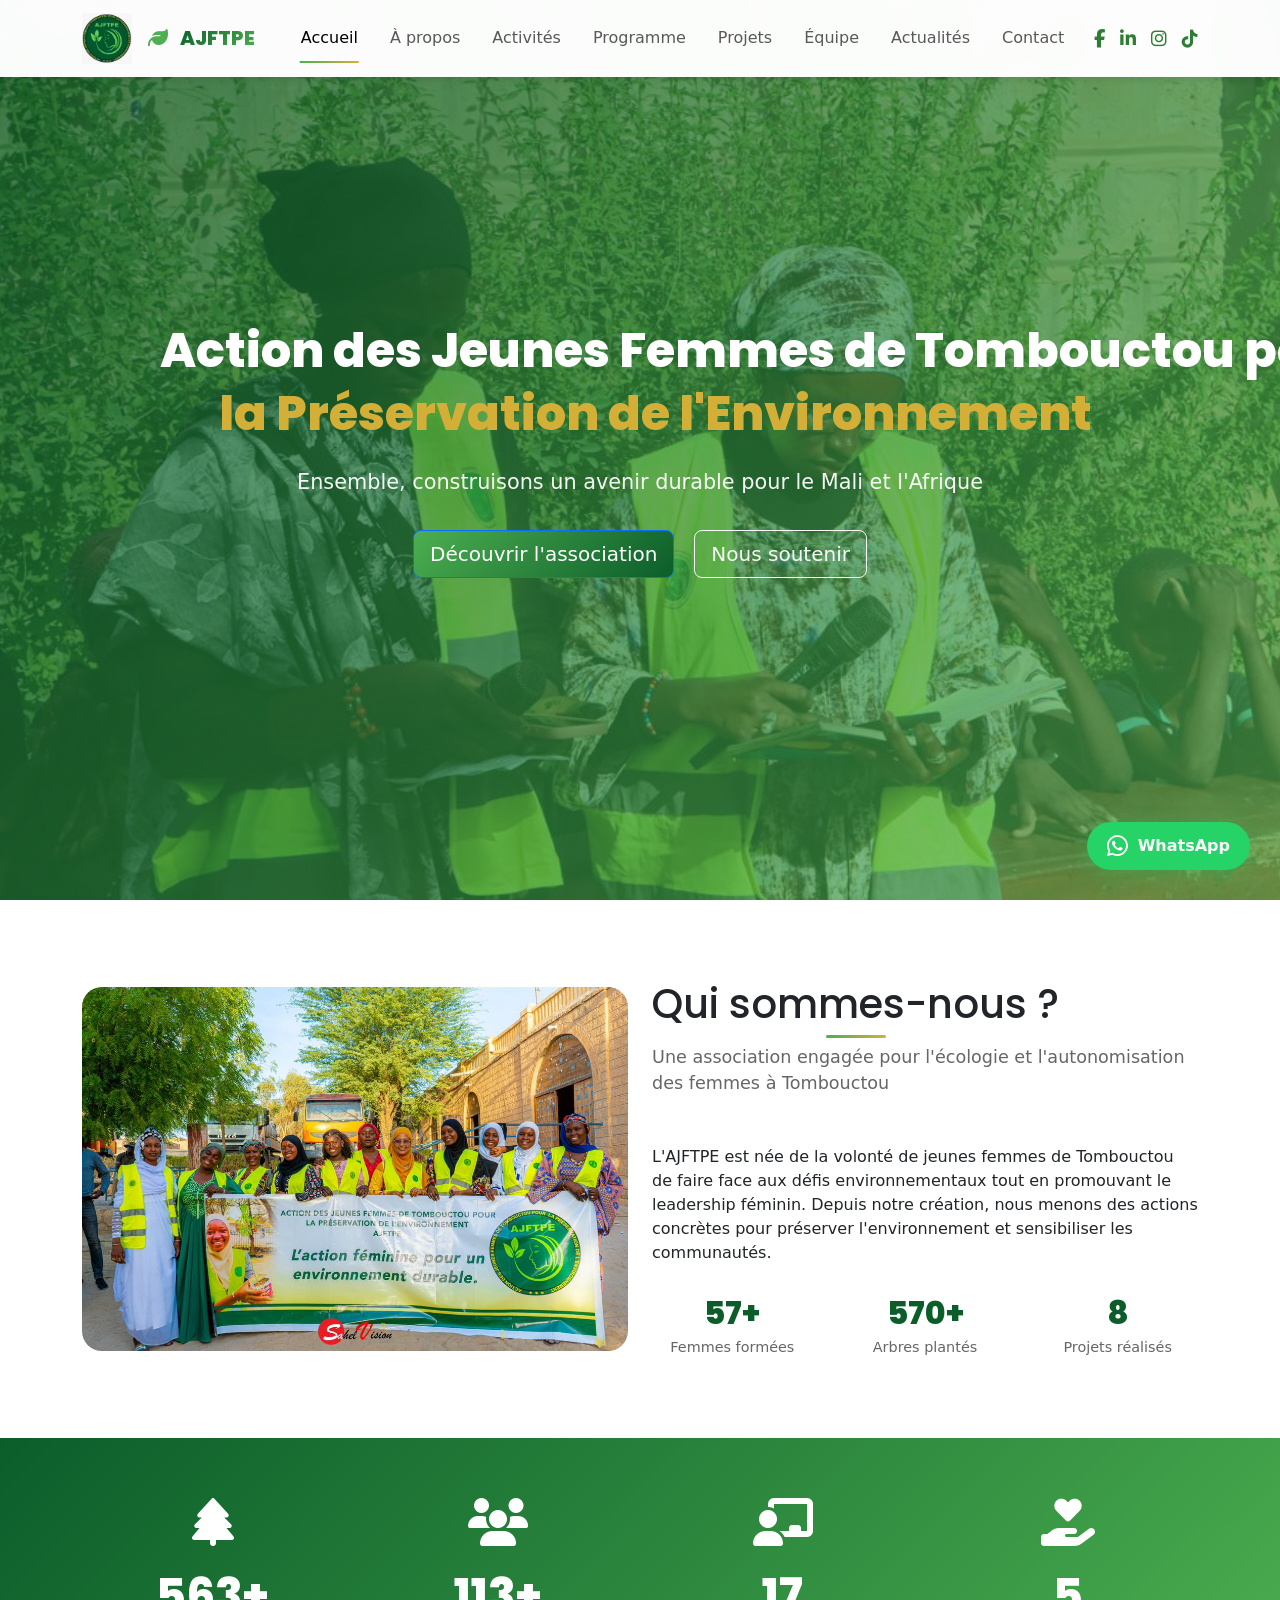
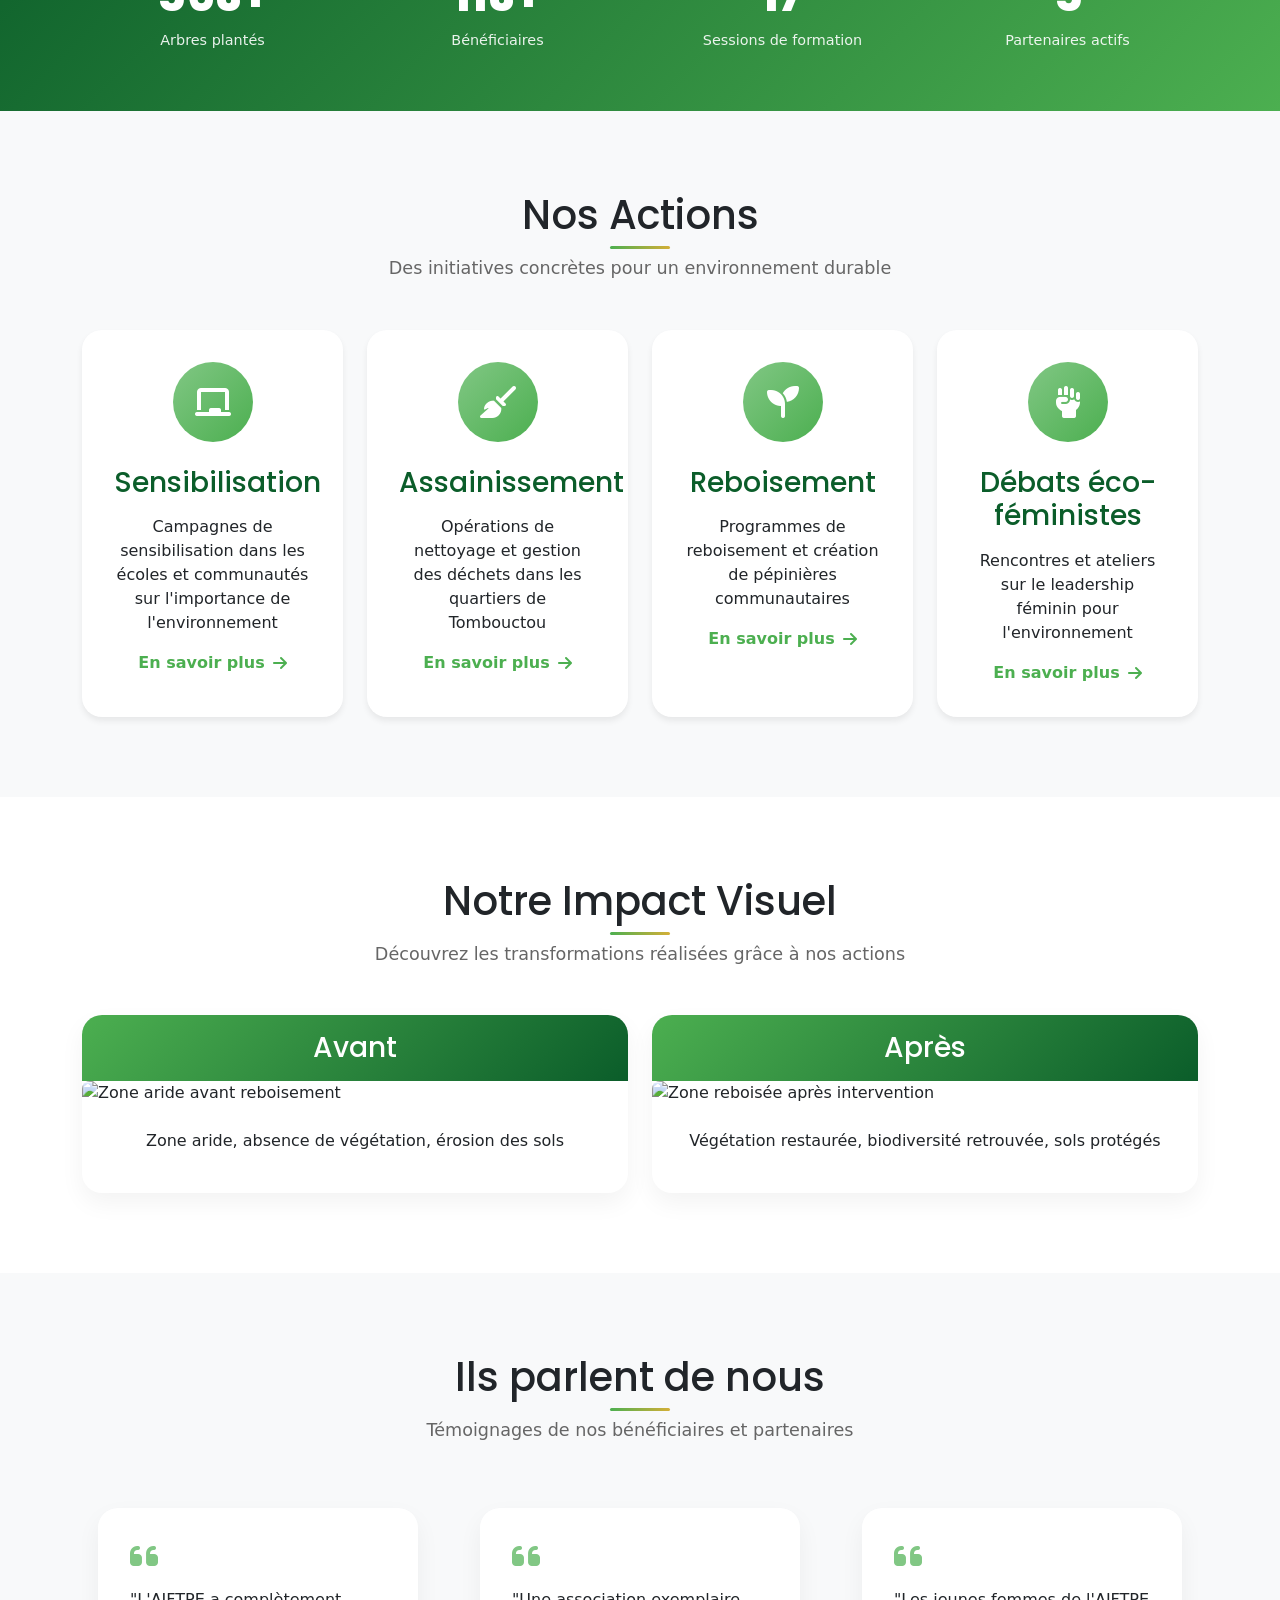
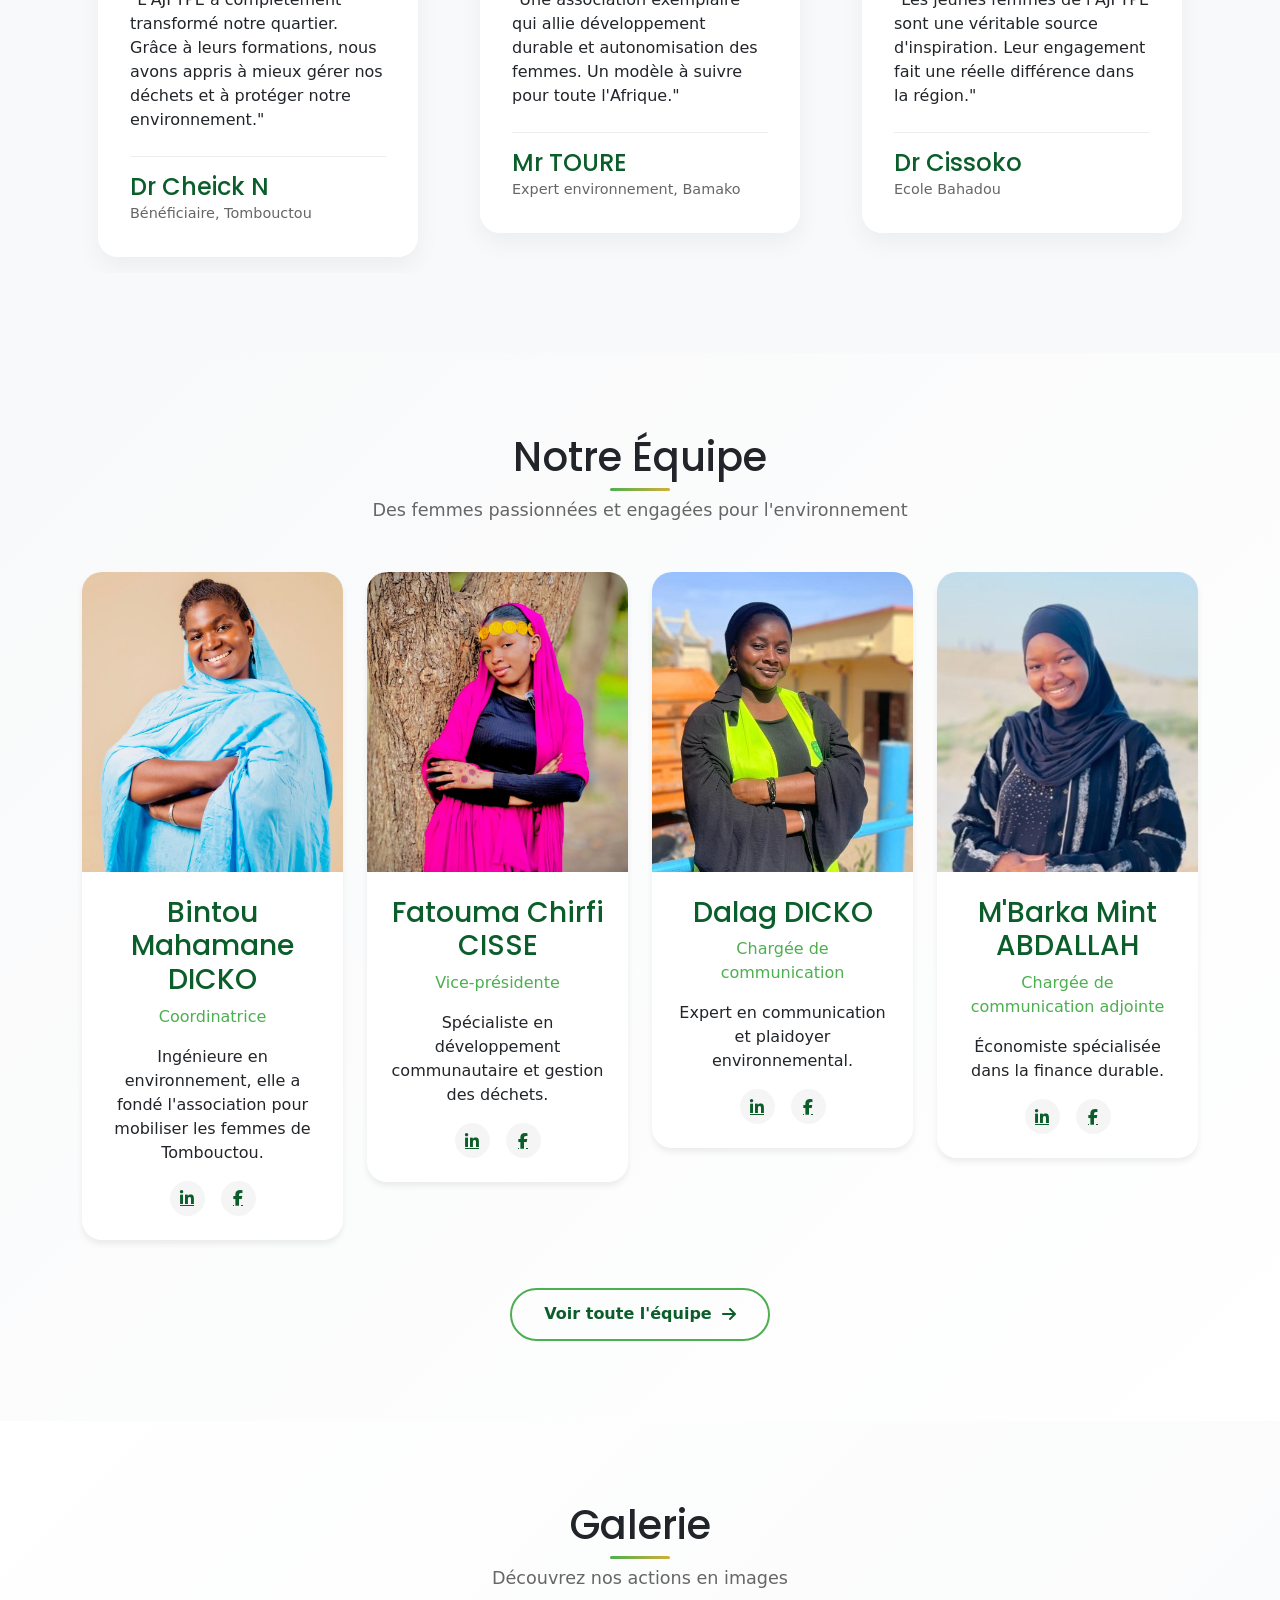
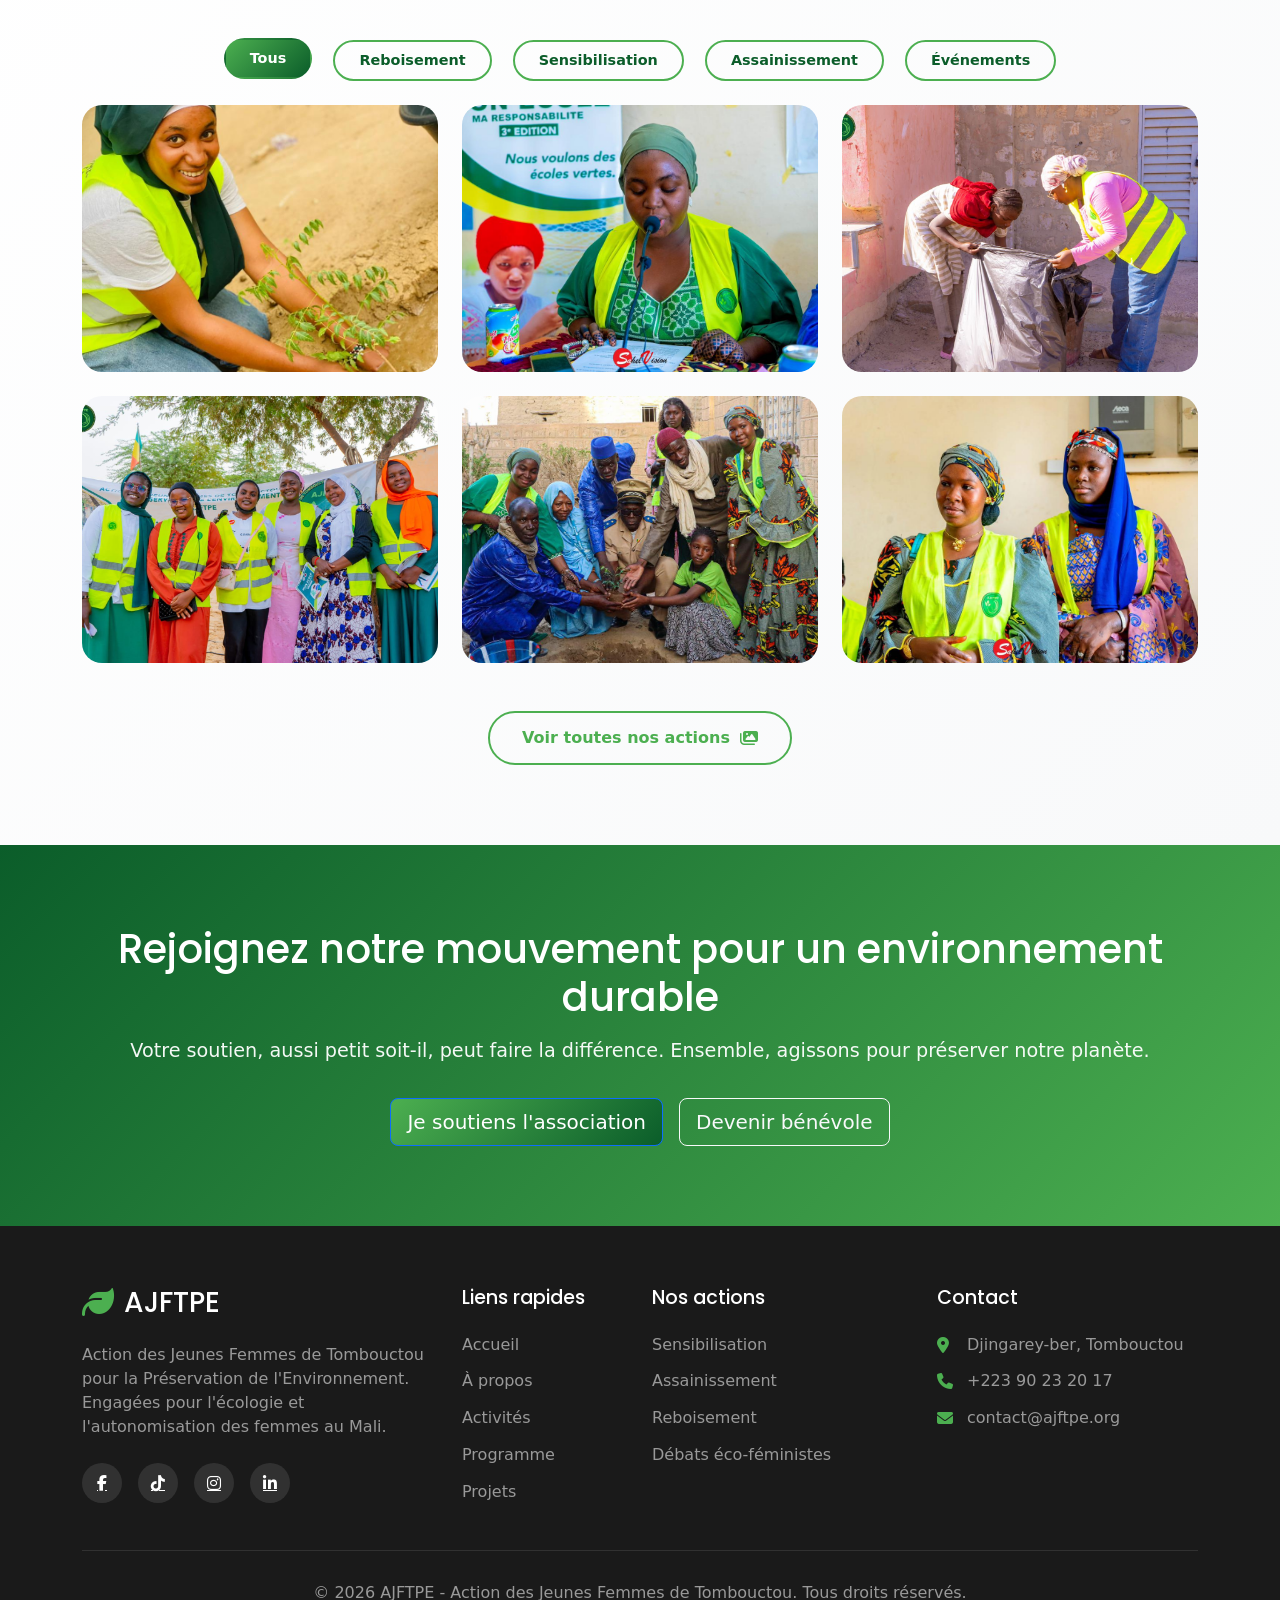
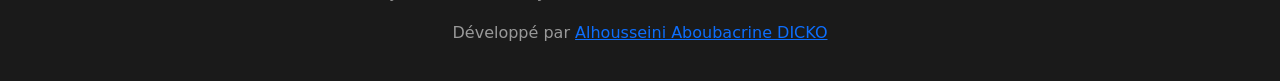
==== commit 63b77aa9: "ajout des liens réseaux sociaux de l'équipe" ====
--- a/index.html
+++ b/index.html
@@ -1,623 +1,623 @@
-<!DOCTYPE html>
-<html lang="fr">
-<head>
-    <meta charset="UTF-8">
-    <meta name="viewport" content="width=device-width, initial-scale=1.0">
-    <meta name="description" content="AJFTPE - Action des Jeunes Femmes de Tombouctou pour la Préservation de l'Environnement. Association environnementale au Mali œuvrant pour l'écologie et l'autonomisation des femmes.">
-    <meta name="keywords" content="environnement Tombouctou, association femmes Mali, écologie Mali, ONG environnement Afrique, développement durable, reboisement">
-    <meta name="author" content="AJFTPE">
-    <meta name="robots" content="index, follow">
-    <link rel="stylesheet" href="style.css">
-    <title>AJFTPE | Action des Jeunes Femmes de Tombouctou pour l'Environnement</title>
-    
-    <!-- Favicon -->
-    <link rel="icon" type="image/jpg" href="Images AJFTPE/logo.jpg">
-    
-    <!-- Bootstrap 5 CSS -->
-    <link href="https://cdn.jsdelivr.net/npm/bootstrap@5.3.0/dist/css/bootstrap.min.css" rel="stylesheet">
-    
-    <!-- Font Awesome -->
-    <link rel="stylesheet" href="https://cdnjs.cloudflare.com/ajax/libs/font-awesome/6.4.0/css/all.min.css">
-    
-    <!-- Google Fonts -->
-    <link href="https://fonts.googleapis.com/css2?family=Poppins:wght@400;500;600;700;800&family=Open+Sans:wght@300;400;500;600;700&display=swap" rel="stylesheet">
-    
-    <!-- AOS CSS -->
-    <link href="https://unpkg.com/aos@2.3.1/dist/aos.css" rel="stylesheet">
-    
-    <!-- Swiper CSS -->
-    <link rel="stylesheet" href="https://cdn.jsdelivr.net/npm/swiper@11/swiper-bundle.min.css">
-    
-    <!-- Custom CSS -->
-    <link rel="stylesheet" href="css/style.css">
-</head>
-<body>
-    <!-- WhatsApp Button -->
-    <a href="https://wa.me/22390232017" class="whatsapp-float" target="_blank">
-        <i class="fab fa-whatsapp"></i>
-        <span>WhatsApp</span>
-    </a>
-
-    <!-- Navigation -->
-    <nav class="navbar navbar-expand-lg navbar-light fixed-top">
-        <div class="container">
-
-            <!--Logo-->
-            <a class="navbar-brand" href="Images AJFTPE/logo.jpg"><img src="Images AJFTPE/logo.jpg" alt="Logo" width="50"></a>
-            <a class="navbar-brand" href="index.html">
-                <span class="brand-icon"><i class="fas fa-leaf"></i></span>
-                <span class="brand-text">AJFTPE</span>
-            </a>
-            <button class="navbar-toggler" type="button" data-bs-toggle="collapse" data-bs-target="#navbarNav" aria-controls="navbarNav" aria-expanded="false" aria-label="Toggle navigation">
-                <span class="navbar-toggler-icon"></span>
-            </button>
-            <div class="collapse navbar-collapse" id="navbarNav">
-                <ul class="navbar-nav ms-auto">
-                    <li class="nav-item">
-                        <a class="nav-link active" href="index.html">Accueil</a>
-                    </li>
-                    <li class="nav-item">
-                        <a class="nav-link" href="about.html">À propos</a>
-                    </li>
-                    <li class="nav-item">
-                        <a class="nav-link" href="activities.html">Activités</a>
-                    </li>
-                    <li class="nav-item">
-                        <a class="nav-link" href="program.html">Programme</a>
-                    </li>
-                    <li class="nav-item">
-                        <a class="nav-link" href="projects.html">Projets</a>
-                    </li>
-                    <li class="nav-item">
-                        <a class="nav-link" href="team.html">Équipe</a>
-                    </li>
-                    <li class="nav-item">
-                        <a class="nav-link" href="news.html">Actualités</a>
-                    </li>
-                    <li class="nav-item">
-                        <a class="nav-link" href="contact.html">Contact</a>
-                    </li>
-                </ul>
-                 <!-- RÉSEAUX SOCIAUX -->
-                <div class="social-icons d-flex align-items-center">
-                    <a href="https://www.facebook.com/profile.php?id=100087408826090&mibextid=LQQJ4d" target="_blank"><i class="fab fa-facebook-f"></i></a>
-                    <a href="#" target="_blank"><i class="fab fa-linkedin-in"></i></a>
-                    <a href="https://www.instagram.com/ajftpe6?igsh=aHd1Y2x5ZDZvcnRm&utm_source=qr" target="_blank"><i class="fab fa-instagram"></i></a>
-                    <a href="https://www.tiktok.com/@ajftpetombouctou?_r=1&_d=f347ade5llhdjd&sec_uid=MS4wLjABAAAAjgESfpZdJ4hqBIvJPZrELuqUgp1I2NNGzYCKRrrvUiaFWOQFcjhOh8_eyPNDBuo7&share_author_id=7359867935722456070&sharer_language=en&source=h5_m&u_code=edj8ijd3m1il38&item_author_type=1&utm_source=copy&tt_from=copy&enable_checksum=1&utm_medium=ios&share_link_id=614E5D46-1B44-48DE-800D-BD7B9228FD5C&user_id=7359867935722456070&sec_user_id=MS4wLjABAAAAjgESfpZdJ4hqBIvJPZrELuqUgp1I2NNGzYCKRrrvUiaFWOQFcjhOh8_eyPNDBuo7&social_share_type=4&ug_btm=b8727,b0&utm_campaign=client_share&share_app_id=1233k" target="_blank"><i class="fab fa-tiktok"></i></a>
-                </div>
-            </div>
-        </div>
-    </nav>
-
-    <!-- Hero Section -->
-    <section class="hero">
-    <!-- Carrousel d'images de fond -->
-        <div class="hero-slider">
-        <div class="slide active" style="background-image: url('image/Baground.JPG.jpg');"></div>
-        <div class="slide" style="background-image: url('image/bag\ -\ Copie.jpg');"></div>
-        <div class="slide" style="background-image: url('image/clôture\ -\ Copie.jpg');"></div>
-        <div class="slide" style="background-image: url('image/feminie.jpg');"></div>
-        <div class="slide" style="background-image: url('image/IMG-20260424-WA0016.jpg');"></div>
-    </div>
-        
-        <!-- Overlay pour la lisibilité -->
-        <div class="hero-overlay"></div>
-        
-        <div class="hero-content">
-            <h1 class="hero-title">
-                <span class="line1">Action des Jeunes Femmes de Tombouctou pour</span>
-                <span class="line2">la Préservation de l'Environnement</span>
-            </h1>
-            <p class="hero-subtitle">Ensemble, construisons un avenir durable pour le Mali et l'Afrique</p>
-            <div class="hero-buttons">
-                <a href="about.html" class="btn btn-primary btn-lg">Découvrir l'association</a>
-                <a href="support.html" class="btn btn-outline-light btn-lg">Nous soutenir</a>
-            </div>
-        </div>
-    </section>
-
-    <!-- Quick Presentation -->
-    <section class="presentation section-padding">
-        <div class="container">
-            <div class="row align-items-center">
-                <div class="col-lg-6 mb-4 mb-lg-0" data-aos="fade-right">
-                    <div class="presentation-image">
-                        <img src="Images AJFTPE/IMG-20260424-WA0070.jpg" alt="Jeunes femmes planting des arbres" class="img-fluid rounded-4 shadow-lg" loading="lazy">
-                    </div>
-                </div>
-                <div class="col-lg-6" data-aos="fade-left">
-                    <h2 class="section-title">Qui sommes-nous ?</h2>
-                    <p class="section-subtitle">Une association engagée pour l'écologie et l'autonomisation des femmes à Tombouctou</p>
-                    <p>L'AJFTPE est née de la volonté de jeunes femmes de Tombouctou de faire face aux défis environnementaux tout en promouvant le leadership féminin. Depuis notre création, nous menons des actions concrètes pour préserver l'environnement et sensibiliser les communautés.</p>
-                    <div class="stats-row mt-4">
-                        <div class="stat-item">
-                            <div class="stat-number"><span class="counter" data-target="150">0</span>+</div>
-                            <div class="stat-label">Femmes formées</div>
-                        </div>
-                        <div class="stat-item">
-                            <div class="stat-number"><span class="counter" data-target="1500">0</span>+</div>
-                            <div class="stat-label">Arbres plantés</div>
-                        </div>
-                        <div class="stat-item">
-                            <div class="stat-number"><span class="counter" data-target="20">0</span></div>
-                            <div class="stat-label">Projets réalisés</div>
-                        </div>
-                    </div>
-                </div>
-            </div>
-        </div>
-    </section>
-
-    <!-- Key Figures Section with Counters -->
-    <section class="stats-section">
-        <div class="container">
-            <div class="row text-center g-4">
-                <div class="col-md-3 col-6" data-aos="zoom-in" data-aos-delay="0">
-                    <div class="stat-card">
-                        <i class="fas fa-tree stat-icon"></i>
-                        <div class="stat-number-lg"><span class="counter" data-target="1500">0</span>+</div>
-                        <div class="stat-label-lg">Arbres plantés</div>
-                    </div>
-                </div>
-                <div class="col-md-3 col-6" data-aos="zoom-in" data-aos-delay="100">
-                    <div class="stat-card">
-                        <i class="fas fa-users stat-icon"></i>
-                        <div class="stat-number-lg"><span class="counter" data-target="300">0</span>+</div>
-                        <div class="stat-label-lg">Bénéficiaires</div>
-                    </div>
-                </div>
-                <div class="col-md-3 col-6" data-aos="zoom-in" data-aos-delay="200">
-                    <div class="stat-card">
-                        <i class="fas fa-chalkboard-user stat-icon"></i>
-                        <div class="stat-number-lg"><span class="counter" data-target="45">0</span></div>
-                        <div class="stat-label-lg">Sessions de formation</div>
-                    </div>
-                </div>
-                <div class="col-md-3 col-6" data-aos="zoom-in" data-aos-delay="300">
-                    <div class="stat-card">
-                        <i class="fas fa-hand-holding-heart stat-icon"></i>
-                        <div class="stat-number-lg"><span class="counter" data-target="12">0</span></div>
-                        <div class="stat-label-lg">Partenaires actifs</div>
-                    </div>
-                </div>
-            </div>
-        </div>
-    </section>
-
-    <!-- Activities Preview -->
-    <section class="activities-preview section-padding bg-light">
-        <div class="container">
-            <div class="text-center mb-5" data-aos="fade-up">
-                <h2 class="section-title">Nos Actions</h2>
-                <p class="section-subtitle">Des initiatives concrètes pour un environnement durable</p>
-            </div>
-            <div class="row g-4">
-                <div class="col-md-6 col-lg-3" data-aos="fade-up" data-aos-delay="0">
-                    <div class="activity-card">
-                        <div class="activity-icon">
-                            <i class="fas fa-chalkboard"></i>
-                        </div>
-                        <h3>Sensibilisation</h3>
-                        <p>Campagnes de sensibilisation dans les écoles et communautés sur l'importance de l'environnement</p>
-                        <a href="activities.html#sensibilisation" class="read-more">En savoir plus <i class="fas fa-arrow-right"></i></a>
-                    </div>
-                </div>
-                <div class="col-md-6 col-lg-3" data-aos="fade-up" data-aos-delay="100">
-                    <div class="activity-card">
-                        <div class="activity-icon">
-                            <i class="fas fa-broom"></i>
-                        </div>
-                        <h3>Assainissement</h3>
-                        <p>Opérations de nettoyage et gestion des déchets dans les quartiers de Tombouctou</p>
-                        <a href="activities.html#assainissement" class="read-more">En savoir plus <i class="fas fa-arrow-right"></i></a>
-                    </div>
-                </div>
-                <div class="col-md-6 col-lg-3" data-aos="fade-up" data-aos-delay="200">
-                    <div class="activity-card">
-                        <div class="activity-icon">
-                            <i class="fas fa-seedling"></i>
-                        </div>
-                        <h3>Reboisement</h3>
-                        <p>Programmes de reboisement et création de pépinières communautaires</p>
-                        <a href="activities.html#reboisement" class="read-more">En savoir plus <i class="fas fa-arrow-right"></i></a>
-                    </div>
-                </div>
-                <div class="col-md-6 col-lg-3" data-aos="fade-up" data-aos-delay="300">
-                    <div class="activity-card">
-                        <div class="activity-icon">
-                            <i class="fas fa-fist-raised"></i>
-                        </div>
-                        <h3>Débats éco-féministes</h3>
-                        <p>Rencontres et ateliers sur le leadership féminin pour l'environnement</p>
-                        <a href="activities.html#debats" class="read-more">En savoir plus <i class="fas fa-arrow-right"></i></a>
-                    </div>
-                </div>
-            </div>
-        </div>
-    </section>
-
-    <!-- Before/After Impact Section -->
-    <section class="impact-section section-padding">
-        <div class="container">
-            <div class="text-center mb-5" data-aos="fade-up">
-                <h2 class="section-title">Notre Impact Visuel</h2>
-                <p class="section-subtitle">Découvrez les transformations réalisées grâce à nos actions</p>
-            </div>
-            <div class="row g-4">
-                <div class="col-md-6" data-aos="flip-left" data-aos-delay="0">
-                    <div class="impact-card">
-                        <h3>Avant</h3>
-                        <div class="impact-image">
-                            <img src="https://images.unsplash.com/photo-1542401886-65d6c61db217?w=500&h=350&fit=crop" alt="Zone aride avant reboisement" class="img-fluid rounded-3" loading="lazy">
-                        </div>
-                        <p>Zone aride, absence de végétation, érosion des sols</p>
-                    </div>
-                </div>
-                <div class="col-md-6" data-aos="flip-right" data-aos-delay="100">
-                    <div class="impact-card">
-                        <h3>Après</h3>
-                        <div class="impact-image">
-                            <img src="https://images.unsplash.com/photo-1542273917363-3b1817f69a2d?w=500&h=350&fit=crop" alt="Zone reboisée après intervention" class="img-fluid rounded-3" loading="lazy">
-                        </div>
-                        <p>Végétation restaurée, biodiversité retrouvée, sols protégés</p>
-                    </div>
-                </div>
-            </div>
-        </div>
-    </section>
-
-    <!-- Testimonials Slider -->
-    <section class="testimonials section-padding bg-light">
-        <div class="container">
-            <div class="text-center mb-5" data-aos="fade-up">
-                <h2 class="section-title">Ils parlent de nous</h2>
-                <p class="section-subtitle">Témoignages de nos bénéficiaires et partenaires</p>
-            </div>
-            <div class="swiper testimonial-swiper" data-aos="fade-up">
-                <div class="swiper-wrapper">
-                    <div class="swiper-slide">
-                        <div class="testimonial-card">
-                            <div class="testimonial-content">
-                                <i class="fas fa-quote-left quote-icon"></i>
-                                <p>"L'AJFTPE a complètement transformé notre quartier. Grâce à leurs formations, nous avons appris à mieux gérer nos déchets et à protéger notre environnement."</p>
-                            </div>
-                            <div class="testimonial-author">
-                                <h4>Dr Cheick N</h4>
-                                <span>Bénéficiaire, Tombouctou</span>
-                            </div>
-                        </div>
-                    </div>
-                    <div class="swiper-slide">
-                        <div class="testimonial-card">
-                            <div class="testimonial-content">
-                                <i class="fas fa-quote-left quote-icon"></i>
-                                <p>"Une association exemplaire qui allie développement durable et autonomisation des femmes. Un modèle à suivre pour toute l'Afrique."</p>
-                            </div>
-                            <div class="testimonial-author">
-                                <h4>Mr TOURE</h4>
-                                <span>Expert environnement, Bamako</span>
-                            </div>
-                        </div>
-                    </div>
-                    <div class="swiper-slide">
-                        <div class="testimonial-card">
-                            <div class="testimonial-content">
-                                <i class="fas fa-quote-left quote-icon"></i>
-                                <p>"Les jeunes femmes de l'AJFTPE sont une véritable source d'inspiration. Leur engagement fait une réelle différence dans la région."</p>
-                            </div>
-                            <div class="testimonial-author">
-                                <h4>Dr Cissoko</h4>
-                                <span>Ecole Bahadou</span>
-                            </div>
-                        </div>
-                    </div>
-                </div>
-                <div class="swiper-pagination"></div>
-            </div>
-        </div>
-    </section>
-
-    <!-- Team Section - Page d'accueil -->
-    <section class="team-preview section-padding bg-light">
-        <div class="container">
-            <div class="text-center mb-5" data-aos="fade-up">
-                <h2 class="section-title">Notre Équipe</h2>
-                <p class="section-subtitle">Des femmes passionnées et engagées pour l'environnement</p>
-            </div>
-            
-            <div class="row g-4">
-                <!-- Membre 1 -->
-                <div class="col-lg-3 col-md-6" data-aos="fade-up" data-aos-delay="0">
-                    <div class="team-card">
-                        <div class="team-image">
-                            <img src="Images AJFTPE/Bintou.jpg" alt="Aïcha Diallo - Présidente" loading="lazy">
-                        </div>
-                        <div class="team-info">
-                            <h3>Bintou Mahamane DICKO</h3>
-                            <span>Coordinatrice</span>
-                            <p>Ingénieure en environnement, elle a fondé l'association pour mobiliser les femmes de Tombouctou.</p>
-                            <div class="team-social">
-                                <a href="#"><i class="fab fa-linkedin-in"></i></a>
-                                <a href="https://www.facebook.com/bintou.wacho?mibextid=wwXIfr&mibextid=wwXIfr"><i class="fab fa-facebook-f"></i></a>
-                            </div>
-                        </div>
-                    </div>
-                </div>
-
-                <!-- Membre 2 -->
-                <div class="col-lg-3 col-md-6" data-aos="fade-up" data-aos-delay="100">
-                    <div class="team-card">
-                        <div class="team-image">
-                            <img src="Images AJFTPE/fatouma.jpg" alt="Fatoumata Chirfi CISSE - Vice-présidente" loading="lazy">
-                        </div>
-                        <div class="team-info">
-                            <h3>Fatouma Chirfi CISSE</h3>
-                            <span>Vice-présidente</span>
-                            <p>Spécialiste en développement communautaire et gestion des déchets.</p>
-                            <div class="team-social">
-                                <a href="#"><i class="fab fa-linkedin-in"></i></a>
-                                <a href="#"><i class="fab fa-twitter"></i></a>
-                            </div>
-                        </div>
-                    </div>
-                </div>
-
-                <!-- Membre 3 -->
-                <div class="col-lg-3 col-md-6" data-aos="fade-up" data-aos-delay="200">
-                    <div class="team-card">
-                        <div class="team-image">
-                            <img src="Images AJFTPE/Dalag.jpg" alt="Dalag DICKO - Secrétaire générale" loading="lazy">
-                        </div>
-                        <div class="team-info">
-                            <h3>Dalag DICKO</h3>
-                            <span>Chargée de communication</span>
-                            <p>Expert en communication et plaidoyer environnemental.</p>
-                            <div class="team-social">
-                                <a href="#"><i class="fab fa-linkedin-in"></i></a>
-                                <a href="#"><i class="fab fa-twitter"></i></a>
-                            </div>
-                        </div>
-                    </div>
-                </div>
-
-                <!-- Membre 4 -->
-                <div class="col-lg-3 col-md-6" data-aos="fade-up" data-aos-delay="300">
-                    <div class="team-card">
-                        <div class="team-image">
-                            <img src="Images AJFTPE/M'barka.jpg" alt="M'Barka Mint ABDALLAH - communication" loading="lazy">
-                        </div>
-                        <div class="team-info">
-                            <h3>M'Barka Mint ABDALLAH</h3>
-                            <span>Chargée de communication adjointe</span>
-                            <p>Économiste spécialisée dans la finance durable.</p>
-                            <div class="team-social">
-                                <a href="#"><i class="fab fa-linkedin-in"></i></a>
-                                <a href="#"><i class="fab fa-twitter"></i></a>
-                            </div>
-                        </div>
-                    </div>
-                </div>
-
-            <!-- Bouton vers la page équipe -->
-            <div class="text-center mt-5" data-aos="fade-up" data-aos-delay="400">
-                <a href="team.html" class="btn-team-all">
-                    Voir toute l'équipe <i class="fas fa-arrow-right"></i>
-                </a>
-            </div>
-        </div>
-    </section>
-
-    <!-- Galerie Section -->
-    <section class="gallery-section section-padding">
-        <div class="container">
-            <div class="text-center mb-5" data-aos="fade-up">
-                <h2 class="section-title">Galerie</h2>
-                <p class="section-subtitle">Découvrez nos actions en images</p>
-            </div>
-
-            <!-- Filtres galerie -->
-            <div class="gallery-filters text-center mb-4" data-aos="fade-up" data-aos-delay="100">
-                <button class="filter-btn active" data-filter="all">Tous</button>
-                <button class="filter-btn" data-filter="reboisement">Reboisement</button>
-                <button class="filter-btn" data-filter="sensibilisation">Sensibilisation</button>
-                <button class="filter-btn" data-filter="assainissement">Assainissement</button>
-                <button class="filter-btn" data-filter="evenement">Événements</button>
-            </div>
-
-            <!-- Grille galerie -->
-            <div class="row g-4 gallery-grid" data-aos="fade-up" data-aos-delay="200">
-                <!-- Item 1 - Reboisement -->
-                <div class="col-lg-4 col-md-6 gallery-item" data-category="reboisement">
-                    <div class="gallery-card">
-                        <img src="Images AJFTPE/Rebroidissement.jpg" alt="reboisement" loading="lazy">
-                        <div class="gallery-overlay">
-                            <div class="gallery-info">
-                                <h4>Campagne de reboisement</h4>
-                                <p>+500 arbres plantés</p>
-                                <a href="#" class="gallery-link" data-bs-toggle="modal" data-bs-target="#galleryModal1">
-                                    <i class="fas fa-search-plus"></i>
-                                </a>
-                            </div>
-                        </div>
-                    </div>
-                </div>
-
-                <!-- Item 2 - Sensibilisation -->
-                <div class="col-lg-4 col-md-6 gallery-item" data-category="sensibilisation">
-                    <div class="gallery-card">
-                        <img src="Images AJFTPE/Sensibiliser.jpg" alt="Sensibilisation" loading="lazy">
-                        <div class="gallery-overlay">
-                            <div class="gallery-info">
-                                <h4>Atelier école</h4>
-                                <p>Éducation environnementale</p>
-                                <a href="#" class="gallery-link" data-bs-toggle="modal" data-bs-target="#galleryModal2">
-                                    <i class="fas fa-search-plus"></i>
-                                </a>
-                            </div>
-                        </div>
-                    </div>
-                </div>
-
-                <!-- Item 3 - Assainissement -->
-                <div class="col-lg-4 col-md-6 gallery-item" data-category="assainissement">
-                    <div class="gallery-card">
-                        <img src="Images AJFTPE/nettoie.jpg" alt="Opération de nettoyage" loading="lazy">
-                        <div class="gallery-overlay">
-                            <div class="gallery-info">
-                                <h4>Nettoyage urbain</h4>
-                                <p>Quartiers de Tombouctou</p>
-                                <a href="#" class="gallery-link" data-bs-toggle="modal" data-bs-target="#galleryModal3">
-                                    <i class="fas fa-search-plus"></i>
-                                </a>
-                            </div>
-                        </div>
-                    </div>
-                </div>
-
-                <!-- Item 4 - Événement -->
-                <div class="col-lg-4 col-md-6 gallery-item" data-category="evenement">
-                    <div class="gallery-card">
-                        <img src="Images AJFTPE/feminie.jpg" alt="Conférence éco-féministe" loading="lazy">
-                        <div class="gallery-overlay">
-                            <div class="gallery-info">
-                                <h4>Conférence éco-féministe</h4>
-                                <p>Leadership féminin</p>
-                                <a href="#" class="gallery-link" data-bs-toggle="modal" data-bs-target="#galleryModal4">
-                                    <i class="fas fa-search-plus"></i>
-                                </a>
-                            </div>
-                        </div>
-                    </div>
-                </div>
-
-                <!-- Item 5 - Reboisement -->
-                <div class="col-lg-4 col-md-6 gallery-item" data-category="reboisement">
-                    <div class="gallery-card">
-                        <img src="Images AJFTPE/Nous.jpg" alt="Pépinière communautaire" loading="lazy">
-                        <div class="gallery-overlay">
-                            <div class="gallery-info">
-                                <h4>Pépinière communautaire</h4>
-                                <p>Formation des femmes</p>
-                                <a href="#" class="gallery-link" data-bs-toggle="modal" data-bs-target="#galleryModal5">
-                                    <i class="fas fa-search-plus"></i>
-                                </a>
-                            </div>
-                        </div>
-                    </div>
-                </div>
-
-                <!-- Item 6 - Sensibilisation -->
-                <div class="col-lg-4 col-md-6 gallery-item" data-category="sensibilisation">
-                    <div class="gallery-card">
-                        <img src="Images AJFTPE/sens.jpg" alt="Campagne de sensibilisation" loading="lazy">
-                        <div class="gallery-overlay">
-                            <div class="gallery-info">
-                                <h4>Sensibilisation marchés</h4>
-                                <p>Population locale</p>
-                                <a href="#" class="gallery-link" data-bs-toggle="modal" data-bs-target="#galleryModal6">
-                                    <i class="fas fa-search-plus"></i>
-                                </a>
-                            </div>
-                        </div>
-                    </div>
-                </div>
-            </div>
-
-            <!-- Bouton voir plus -->
-            <div class="text-center mt-5" data-aos="fade-up" data-aos-delay="300">
-                <a href="activities.html" class="btn-gallery-more">
-                    Voir toutes nos actions <i class="fas fa-images"></i>
-                </a>
-            </div>
-        </div>
-    </section>
-
-    <!-- Modal Lightbox pour agrandir les images -->
-    <div class="modal fade" id="galleryModal1" tabindex="-1">
-        <div class="modal-dialog modal-lg modal-dialog-centered">
-            <div class="modal-content">
-                <div class="modal-body p-0">
-                    <img src="https://images.unsplash.com/photo-1542601906990-b4d3fb778b09?w=1000&h=700&fit=crop" class="img-fluid w-100" alt="Campagne de reboisement">
-                    <div class="modal-caption p-3">
-                        <h4>Campagne de reboisement</h4>
-                        <p>Plus de 500 arbres plantés avec la participation de 200 volontaires.</p>
-                    </div>
-                </div>
-                <button type="button" class="btn-close-modal" data-bs-dismiss="modal">&times;</button>
-            </div>
-        </div>
-    </div>
-
-    <!-- Call to Action -->
-    <section class="cta-section">
-        <div class="container">
-            <div class="cta-content text-center" data-aos="zoom-in">
-                <h2>Rejoignez notre mouvement pour un environnement durable</h2>
-                <p>Votre soutien, aussi petit soit-il, peut faire la différence. Ensemble, agissons pour préserver notre planète.</p>
-                <div class="cta-buttons">
-                    <a href="support.html" class="btn btn-primary btn-lg">Je soutiens l'association</a>
-                    <a href="contact.html" class="btn btn-outline-light btn-lg">Devenir bénévole</a>
-                </div>
-            </div>
-        </div>
-    </section>
-
-    <!-- Footer -->
-    <footer class="footer">
-        <div class="container">
-            <div class="row g-4">
-                <div class="col-lg-4">
-                    <div class="footer-brand">
-                        <i class="fas fa-leaf"></i>
-                        <h3>AJFTPE</h3>
-                    </div>
-                    <p>Action des Jeunes Femmes de Tombouctou pour la Préservation de l'Environnement. Engagées pour l'écologie et l'autonomisation des femmes au Mali.</p>
-                    <div class="social-links">
-                        <a href="https://www.facebook.com/profile.php?id=100087408826090&mibextid=LQQJ4d"><i class="fab fa-facebook-f"></i></a>
-                        <a href="#"><i class="fab fa-tiktok"></i></a>
-                        <a href="https://www.instagram.com/ajftpe6?igsh=aHd1Y2x5ZDZvcnRm&utm_source=qr"><i class="fab fa-instagram"></i></a>
-                        <a href="https://www.tiktok.com/@ajftpetombouctou?_r=1&_d=f347ade5llhdjd&sec_uid=MS4wLjABAAAAjgESfpZdJ4hqBIvJPZrELuqUgp1I2NNGzYCKRrrvUiaFWOQFcjhOh8_eyPNDBuo7&share_author_id=7359867935722456070&sharer_language=en&source=h5_m&u_code=edj8ijd3m1il38&item_author_type=1&utm_source=copy&tt_from=copy&enable_checksum=1&utm_medium=ios&share_link_id=614E5D46-1B44-48DE-800D-BD7B9228FD5C&user_id=7359867935722456070&sec_user_id=MS4wLjABAAAAjgESfpZdJ4hqBIvJPZrELuqUgp1I2NNGzYCKRrrvUiaFWOQFcjhOh8_eyPNDBuo7&social_share_type=4&ug_btm=b8727,b0&utm_campaign=client_share&share_app_id=1233k"><i class="fab fa-linkedin-in"></i></a>
-                    </div>
-                </div>
-                <div class="col-lg-2">
-                    <h4>Liens rapides</h4>
-                    <ul>
-                        <li><a href="index.html">Accueil</a></li>
-                        <li><a href="about.html">À propos</a></li>
-                        <li><a href="activities.html">Activités</a></li>
-                        <li><a href="program.html">Programme</a></li>
-                        <li><a href="projects.html">Projets</a></li>
-                    </ul>
-                </div>
-                <div class="col-lg-3">
-                    <h4>Nos actions</h4>
-                    <ul>
-                        <li><a href="activities.html#sensibilisation">Sensibilisation</a></li>
-                        <li><a href="activities.html#assainissement">Assainissement</a></li>
-                        <li><a href="activities.html#reboisement">Reboisement</a></li>
-                        <li><a href="activities.html#debats">Débats éco-féministes</a></li>
-                    </ul>
-                </div>
-                <div class="col-lg-3">
-                    <h4>Contact</h4>
-                    <ul class="contact-info">
-                        <li><i class="fas fa-map-marker-alt"></i> Djingarey-ber, Tombouctou</li>
-                        <li><i class="fas fa-phone"></i> +223 90 23 20 17</li>
-                        <li><i class="fas fa-envelope"></i> contact@ajftpe.org</li>
-                    </ul>
-                </div>
-            </div>
-            <div class="footer-bottom">
-                <p>&copy; 2026 AJFTPE - Action des Jeunes Femmes de Tombouctou. Tous droits réservés. <br><p>Développé par <a href="https://www.linkedin.com/in/alhousseini-aboubacrine-dicko-775b612a3?utm_source=share&utm_campaign=share_via&utm_content=profile&utm_medium=android_app" target="_blank">Alhousseini Aboubacrine DICKO</a></p></p>
-            </div>
-        </div>
-    </footer>
-
-    <!-- Scripts -->
-    <script src="https://cdn.jsdelivr.net/npm/bootstrap@5.3.0/dist/js/bootstrap.bundle.min.js"></script>
-    <script src="https://unpkg.com/aos@2.3.1/dist/aos.js"></script>
-    <script src="https://cdn.jsdelivr.net/npm/swiper@11/swiper-bundle.min.js"></script>
-    <script src="https://cdn.jsdelivr.net/npm/@emailjs/browser@3/dist/email.min.js"></script>
-    <script src="script.js"></script>
-</body>
+<!DOCTYPE html>
+<html lang="fr">
+<head>
+    <meta charset="UTF-8">
+    <meta name="viewport" content="width=device-width, initial-scale=1.0">
+    <meta name="description" content="AJFTPE - Action des Jeunes Femmes de Tombouctou pour la Préservation de l'Environnement. Association environnementale au Mali œuvrant pour l'écologie et l'autonomisation des femmes.">
+    <meta name="keywords" content="environnement Tombouctou, association femmes Mali, écologie Mali, ONG environnement Afrique, développement durable, reboisement">
+    <meta name="author" content="AJFTPE">
+    <meta name="robots" content="index, follow">
+    <link rel="stylesheet" href="style.css">
+    <title>AJFTPE | Action des Jeunes Femmes de Tombouctou pour l'Environnement</title>
+    
+    <!-- Favicon -->
+    <link rel="icon" type="image/jpg" href="Images AJFTPE/logo.jpg">
+    
+    <!-- Bootstrap 5 CSS -->
+    <link href="https://cdn.jsdelivr.net/npm/bootstrap@5.3.0/dist/css/bootstrap.min.css" rel="stylesheet">
+    
+    <!-- Font Awesome -->
+    <link rel="stylesheet" href="https://cdnjs.cloudflare.com/ajax/libs/font-awesome/6.4.0/css/all.min.css">
+    
+    <!-- Google Fonts -->
+    <link href="https://fonts.googleapis.com/css2?family=Poppins:wght@400;500;600;700;800&family=Open+Sans:wght@300;400;500;600;700&display=swap" rel="stylesheet">
+    
+    <!-- AOS CSS -->
+    <link href="https://unpkg.com/aos@2.3.1/dist/aos.css" rel="stylesheet">
+    
+    <!-- Swiper CSS -->
+    <link rel="stylesheet" href="https://cdn.jsdelivr.net/npm/swiper@11/swiper-bundle.min.css">
+    
+    <!-- Custom CSS -->
+    <link rel="stylesheet" href="css/style.css">
+</head>
+<body>
+    <!-- WhatsApp Button -->
+    <a href="https://wa.me/22390232017" class="whatsapp-float" target="_blank">
+        <i class="fab fa-whatsapp"></i>
+        <span>WhatsApp</span>
+    </a>
+
+    <!-- Navigation -->
+    <nav class="navbar navbar-expand-lg navbar-light fixed-top">
+        <div class="container">
+
+            <!--Logo-->
+            <a class="navbar-brand" href="Images AJFTPE/logo.jpg"><img src="Images AJFTPE/logo.jpg" alt="Logo" width="50"></a>
+            <a class="navbar-brand" href="index.html">
+                <span class="brand-icon"><i class="fas fa-leaf"></i></span>
+                <span class="brand-text">AJFTPE</span>
+            </a>
+            <button class="navbar-toggler" type="button" data-bs-toggle="collapse" data-bs-target="#navbarNav" aria-controls="navbarNav" aria-expanded="false" aria-label="Toggle navigation">
+                <span class="navbar-toggler-icon"></span>
+            </button>
+            <div class="collapse navbar-collapse" id="navbarNav">
+                <ul class="navbar-nav ms-auto">
+                    <li class="nav-item">
+                        <a class="nav-link active" href="index.html">Accueil</a>
+                    </li>
+                    <li class="nav-item">
+                        <a class="nav-link" href="about.html">À propos</a>
+                    </li>
+                    <li class="nav-item">
+                        <a class="nav-link" href="activities.html">Activités</a>
+                    </li>
+                    <li class="nav-item">
+                        <a class="nav-link" href="program.html">Programme</a>
+                    </li>
+                    <li class="nav-item">
+                        <a class="nav-link" href="projects.html">Projets</a>
+                    </li>
+                    <li class="nav-item">
+                        <a class="nav-link" href="team.html">Équipe</a>
+                    </li>
+                    <li class="nav-item">
+                        <a class="nav-link" href="news.html">Actualités</a>
+                    </li>
+                    <li class="nav-item">
+                        <a class="nav-link" href="contact.html">Contact</a>
+                    </li>
+                </ul>
+                 <!-- RÉSEAUX SOCIAUX -->
+                <div class="social-icons d-flex align-items-center">
+                    <a href="https://www.facebook.com/profile.php?id=100087408826090&mibextid=LQQJ4d" target="_blank"><i class="fab fa-facebook-f"></i></a>
+                    <a href="#" target="_blank"><i class="fab fa-linkedin-in"></i></a>
+                    <a href="https://www.instagram.com/ajftpe6?igsh=aHd1Y2x5ZDZvcnRm&utm_source=qr" target="_blank"><i class="fab fa-instagram"></i></a>
+                    <a href="https://www.tiktok.com/@ajftpetombouctou?_r=1&_d=f347ade5llhdjd&sec_uid=MS4wLjABAAAAjgESfpZdJ4hqBIvJPZrELuqUgp1I2NNGzYCKRrrvUiaFWOQFcjhOh8_eyPNDBuo7&share_author_id=7359867935722456070&sharer_language=en&source=h5_m&u_code=edj8ijd3m1il38&item_author_type=1&utm_source=copy&tt_from=copy&enable_checksum=1&utm_medium=ios&share_link_id=614E5D46-1B44-48DE-800D-BD7B9228FD5C&user_id=7359867935722456070&sec_user_id=MS4wLjABAAAAjgESfpZdJ4hqBIvJPZrELuqUgp1I2NNGzYCKRrrvUiaFWOQFcjhOh8_eyPNDBuo7&social_share_type=4&ug_btm=b8727,b0&utm_campaign=client_share&share_app_id=1233k" target="_blank"><i class="fab fa-tiktok"></i></a>
+                </div>
+            </div>
+        </div>
+    </nav>
+
+    <!-- Hero Section -->
+    <section class="hero">
+    <!-- Carrousel d'images de fond -->
+        <div class="hero-slider">
+        <div class="slide active" style="background-image: url('image/Baground.JPG.jpg');"></div>
+        <div class="slide" style="background-image: url('image/bag\ -\ Copie.jpg');"></div>
+        <div class="slide" style="background-image: url('image/clôture\ -\ Copie.jpg');"></div>
+        <div class="slide" style="background-image: url('image/feminie.jpg');"></div>
+        <div class="slide" style="background-image: url('image/IMG-20260424-WA0016.jpg');"></div>
+    </div>
+        
+        <!-- Overlay pour la lisibilité -->
+        <div class="hero-overlay"></div>
+        
+        <div class="hero-content">
+            <h1 class="hero-title">
+                <span class="line1">Action des Jeunes Femmes de Tombouctou pour</span>
+                <span class="line2">la Préservation de l'Environnement</span>
+            </h1>
+            <p class="hero-subtitle">Ensemble, construisons un avenir durable pour le Mali et l'Afrique</p>
+            <div class="hero-buttons">
+                <a href="about.html" class="btn btn-primary btn-lg">Découvrir l'association</a>
+                <a href="support.html" class="btn btn-outline-light btn-lg">Nous soutenir</a>
+            </div>
+        </div>
+    </section>
+
+    <!-- Quick Presentation -->
+    <section class="presentation section-padding">
+        <div class="container">
+            <div class="row align-items-center">
+                <div class="col-lg-6 mb-4 mb-lg-0" data-aos="fade-right">
+                    <div class="presentation-image">
+                        <img src="Images AJFTPE/IMG-20260424-WA0070.jpg" alt="Jeunes femmes planting des arbres" class="img-fluid rounded-4 shadow-lg" loading="lazy">
+                    </div>
+                </div>
+                <div class="col-lg-6" data-aos="fade-left">
+                    <h2 class="section-title">Qui sommes-nous ?</h2>
+                    <p class="section-subtitle">Une association engagée pour l'écologie et l'autonomisation des femmes à Tombouctou</p>
+                    <p>L'AJFTPE est née de la volonté de jeunes femmes de Tombouctou de faire face aux défis environnementaux tout en promouvant le leadership féminin. Depuis notre création, nous menons des actions concrètes pour préserver l'environnement et sensibiliser les communautés.</p>
+                    <div class="stats-row mt-4">
+                        <div class="stat-item">
+                            <div class="stat-number"><span class="counter" data-target="150">0</span>+</div>
+                            <div class="stat-label">Femmes formées</div>
+                        </div>
+                        <div class="stat-item">
+                            <div class="stat-number"><span class="counter" data-target="1500">0</span>+</div>
+                            <div class="stat-label">Arbres plantés</div>
+                        </div>
+                        <div class="stat-item">
+                            <div class="stat-number"><span class="counter" data-target="20">0</span></div>
+                            <div class="stat-label">Projets réalisés</div>
+                        </div>
+                    </div>
+                </div>
+            </div>
+        </div>
+    </section>
+
+    <!-- Key Figures Section with Counters -->
+    <section class="stats-section">
+        <div class="container">
+            <div class="row text-center g-4">
+                <div class="col-md-3 col-6" data-aos="zoom-in" data-aos-delay="0">
+                    <div class="stat-card">
+                        <i class="fas fa-tree stat-icon"></i>
+                        <div class="stat-number-lg"><span class="counter" data-target="1500">0</span>+</div>
+                        <div class="stat-label-lg">Arbres plantés</div>
+                    </div>
+                </div>
+                <div class="col-md-3 col-6" data-aos="zoom-in" data-aos-delay="100">
+                    <div class="stat-card">
+                        <i class="fas fa-users stat-icon"></i>
+                        <div class="stat-number-lg"><span class="counter" data-target="300">0</span>+</div>
+                        <div class="stat-label-lg">Bénéficiaires</div>
+                    </div>
+                </div>
+                <div class="col-md-3 col-6" data-aos="zoom-in" data-aos-delay="200">
+                    <div class="stat-card">
+                        <i class="fas fa-chalkboard-user stat-icon"></i>
+                        <div class="stat-number-lg"><span class="counter" data-target="45">0</span></div>
+                        <div class="stat-label-lg">Sessions de formation</div>
+                    </div>
+                </div>
+                <div class="col-md-3 col-6" data-aos="zoom-in" data-aos-delay="300">
+                    <div class="stat-card">
+                        <i class="fas fa-hand-holding-heart stat-icon"></i>
+                        <div class="stat-number-lg"><span class="counter" data-target="12">0</span></div>
+                        <div class="stat-label-lg">Partenaires actifs</div>
+                    </div>
+                </div>
+            </div>
+        </div>
+    </section>
+
+    <!-- Activities Preview -->
+    <section class="activities-preview section-padding bg-light">
+        <div class="container">
+            <div class="text-center mb-5" data-aos="fade-up">
+                <h2 class="section-title">Nos Actions</h2>
+                <p class="section-subtitle">Des initiatives concrètes pour un environnement durable</p>
+            </div>
+            <div class="row g-4">
+                <div class="col-md-6 col-lg-3" data-aos="fade-up" data-aos-delay="0">
+                    <div class="activity-card">
+                        <div class="activity-icon">
+                            <i class="fas fa-chalkboard"></i>
+                        </div>
+                        <h3>Sensibilisation</h3>
+                        <p>Campagnes de sensibilisation dans les écoles et communautés sur l'importance de l'environnement</p>
+                        <a href="activities.html#sensibilisation" class="read-more">En savoir plus <i class="fas fa-arrow-right"></i></a>
+                    </div>
+                </div>
+                <div class="col-md-6 col-lg-3" data-aos="fade-up" data-aos-delay="100">
+                    <div class="activity-card">
+                        <div class="activity-icon">
+                            <i class="fas fa-broom"></i>
+                        </div>
+                        <h3>Assainissement</h3>
+                        <p>Opérations de nettoyage et gestion des déchets dans les quartiers de Tombouctou</p>
+                        <a href="activities.html#assainissement" class="read-more">En savoir plus <i class="fas fa-arrow-right"></i></a>
+                    </div>
+                </div>
+                <div class="col-md-6 col-lg-3" data-aos="fade-up" data-aos-delay="200">
+                    <div class="activity-card">
+                        <div class="activity-icon">
+                            <i class="fas fa-seedling"></i>
+                        </div>
+                        <h3>Reboisement</h3>
+                        <p>Programmes de reboisement et création de pépinières communautaires</p>
+                        <a href="activities.html#reboisement" class="read-more">En savoir plus <i class="fas fa-arrow-right"></i></a>
+                    </div>
+                </div>
+                <div class="col-md-6 col-lg-3" data-aos="fade-up" data-aos-delay="300">
+                    <div class="activity-card">
+                        <div class="activity-icon">
+                            <i class="fas fa-fist-raised"></i>
+                        </div>
+                        <h3>Débats éco-féministes</h3>
+                        <p>Rencontres et ateliers sur le leadership féminin pour l'environnement</p>
+                        <a href="activities.html#debats" class="read-more">En savoir plus <i class="fas fa-arrow-right"></i></a>
+                    </div>
+                </div>
+            </div>
+        </div>
+    </section>
+
+    <!-- Before/After Impact Section -->
+    <section class="impact-section section-padding">
+        <div class="container">
+            <div class="text-center mb-5" data-aos="fade-up">
+                <h2 class="section-title">Notre Impact Visuel</h2>
+                <p class="section-subtitle">Découvrez les transformations réalisées grâce à nos actions</p>
+            </div>
+            <div class="row g-4">
+                <div class="col-md-6" data-aos="flip-left" data-aos-delay="0">
+                    <div class="impact-card">
+                        <h3>Avant</h3>
+                        <div class="impact-image">
+                            <img src="https://images.unsplash.com/photo-1542401886-65d6c61db217?w=500&h=350&fit=crop" alt="Zone aride avant reboisement" class="img-fluid rounded-3" loading="lazy">
+                        </div>
+                        <p>Zone aride, absence de végétation, érosion des sols</p>
+                    </div>
+                </div>
+                <div class="col-md-6" data-aos="flip-right" data-aos-delay="100">
+                    <div class="impact-card">
+                        <h3>Après</h3>
+                        <div class="impact-image">
+                            <img src="https://images.unsplash.com/photo-1542273917363-3b1817f69a2d?w=500&h=350&fit=crop" alt="Zone reboisée après intervention" class="img-fluid rounded-3" loading="lazy">
+                        </div>
+                        <p>Végétation restaurée, biodiversité retrouvée, sols protégés</p>
+                    </div>
+                </div>
+            </div>
+        </div>
+    </section>
+
+    <!-- Testimonials Slider -->
+    <section class="testimonials section-padding bg-light">
+        <div class="container">
+            <div class="text-center mb-5" data-aos="fade-up">
+                <h2 class="section-title">Ils parlent de nous</h2>
+                <p class="section-subtitle">Témoignages de nos bénéficiaires et partenaires</p>
+            </div>
+            <div class="swiper testimonial-swiper" data-aos="fade-up">
+                <div class="swiper-wrapper">
+                    <div class="swiper-slide">
+                        <div class="testimonial-card">
+                            <div class="testimonial-content">
+                                <i class="fas fa-quote-left quote-icon"></i>
+                                <p>"L'AJFTPE a complètement transformé notre quartier. Grâce à leurs formations, nous avons appris à mieux gérer nos déchets et à protéger notre environnement."</p>
+                            </div>
+                            <div class="testimonial-author">
+                                <h4>Dr Cheick N</h4>
+                                <span>Bénéficiaire, Tombouctou</span>
+                            </div>
+                        </div>
+                    </div>
+                    <div class="swiper-slide">
+                        <div class="testimonial-card">
+                            <div class="testimonial-content">
+                                <i class="fas fa-quote-left quote-icon"></i>
+                                <p>"Une association exemplaire qui allie développement durable et autonomisation des femmes. Un modèle à suivre pour toute l'Afrique."</p>
+                            </div>
+                            <div class="testimonial-author">
+                                <h4>Mr TOURE</h4>
+                                <span>Expert environnement, Bamako</span>
+                            </div>
+                        </div>
+                    </div>
+                    <div class="swiper-slide">
+                        <div class="testimonial-card">
+                            <div class="testimonial-content">
+                                <i class="fas fa-quote-left quote-icon"></i>
+                                <p>"Les jeunes femmes de l'AJFTPE sont une véritable source d'inspiration. Leur engagement fait une réelle différence dans la région."</p>
+                            </div>
+                            <div class="testimonial-author">
+                                <h4>Dr Cissoko</h4>
+                                <span>Ecole Bahadou</span>
+                            </div>
+                        </div>
+                    </div>
+                </div>
+                <div class="swiper-pagination"></div>
+            </div>
+        </div>
+    </section>
+
+    <!-- Team Section - Page d'accueil -->
+    <section class="team-preview section-padding bg-light">
+        <div class="container">
+            <div class="text-center mb-5" data-aos="fade-up">
+                <h2 class="section-title">Notre Équipe</h2>
+                <p class="section-subtitle">Des femmes passionnées et engagées pour l'environnement</p>
+            </div>
+            
+            <div class="row g-4">
+                <!-- Membre 1 -->
+                <div class="col-lg-3 col-md-6" data-aos="fade-up" data-aos-delay="0">
+                    <div class="team-card">
+                        <div class="team-image">
+                            <img src="Images AJFTPE/Bintou.jpg" alt="Aïcha Diallo - Présidente" loading="lazy">
+                        </div>
+                        <div class="team-info">
+                            <h3>Bintou Mahamane DICKO</h3>
+                            <span>Coordinatrice</span>
+                            <p>Ingénieure en environnement, elle a fondé l'association pour mobiliser les femmes de Tombouctou.</p>
+                            <div class="team-social">
+                                <a href="#"><i class="fab fa-linkedin-in"></i></a>
+                                <a href="https://www.facebook.com/bintou.wacho?mibextid=wwXIfr&mibextid=wwXIfr"><i class="fab fa-facebook-f"></i></a>
+                            </div>
+                        </div>
+                    </div>
+                </div>
+
+                <!-- Membre 2 -->
+                <div class="col-lg-3 col-md-6" data-aos="fade-up" data-aos-delay="100">
+                    <div class="team-card">
+                        <div class="team-image">
+                            <img src="Images AJFTPE/fatouma.jpg" alt="Fatoumata Chirfi CISSE - Vice-présidente" loading="lazy">
+                        </div>
+                        <div class="team-info">
+                            <h3>Fatouma Chirfi CISSE</h3>
+                            <span>Vice-présidente</span>
+                            <p>Spécialiste en développement communautaire et gestion des déchets.</p>
+                            <div class="team-social">
+                                <a href="#"><i class="fab fa-linkedin-in"></i></a>
+                                <a href="https://www.facebook.com/share/1ESgBgmwHd/?mibextid=wwXIfr"><i class="fab fa-facebook-f"></i></a>
+                            </div>
+                        </div>
+                    </div>
+                </div>
+
+                <!-- Membre 3 -->
+                <div class="col-lg-3 col-md-6" data-aos="fade-up" data-aos-delay="200">
+                    <div class="team-card">
+                        <div class="team-image">
+                            <img src="Images AJFTPE/Dalag.jpg" alt="Dalag DICKO - Secrétaire générale" loading="lazy">
+                        </div>
+                        <div class="team-info">
+                            <h3>Dalag DICKO</h3>
+                            <span>Chargée de communication</span>
+                            <p>Expert en communication et plaidoyer environnemental.</p>
+                            <div class="team-social">
+                                <a href="#"><i class="fab fa-linkedin-in"></i></a>
+                                <a href="https://www.facebook.com/profile.php?id=100082118561902&mibextid=rS40aB7S9Ucbxw6v"><i class="fab fa-facebook-f"></i></a>
+                            </div>
+                        </div>
+                    </div>
+                </div>
+
+                <!-- Membre 4 -->
+                <div class="col-lg-3 col-md-6" data-aos="fade-up" data-aos-delay="300">
+                    <div class="team-card">
+                        <div class="team-image">
+                            <img src="Images AJFTPE/M'barka.jpg" alt="M'Barka Mint ABDALLAH - communication" loading="lazy">
+                        </div>
+                        <div class="team-info">
+                            <h3>M'Barka Mint ABDALLAH</h3>
+                            <span>Chargée de communication adjointe</span>
+                            <p>Économiste spécialisée dans la finance durable.</p>
+                            <div class="team-social">
+                                <a href="#"><i class="fab fa-linkedin-in"></i></a>
+                                <a href="https://www.facebook.com/share/1JfGweyuTT/?mibextid=wwXIfr"><i class="fab fa-facebook-f"></i></a>
+                            </div>
+                        </div>
+                    </div>
+                </div>
+
+            <!-- Bouton vers la page équipe -->
+            <div class="text-center mt-5" data-aos="fade-up" data-aos-delay="400">
+                <a href="team.html" class="btn-team-all">
+                    Voir toute l'équipe <i class="fas fa-arrow-right"></i>
+                </a>
+            </div>
+        </div>
+    </section>
+
+    <!-- Galerie Section -->
+    <section class="gallery-section section-padding">
+        <div class="container">
+            <div class="text-center mb-5" data-aos="fade-up">
+                <h2 class="section-title">Galerie</h2>
+                <p class="section-subtitle">Découvrez nos actions en images</p>
+            </div>
+
+            <!-- Filtres galerie -->
+            <div class="gallery-filters text-center mb-4" data-aos="fade-up" data-aos-delay="100">
+                <button class="filter-btn active" data-filter="all">Tous</button>
+                <button class="filter-btn" data-filter="reboisement">Reboisement</button>
+                <button class="filter-btn" data-filter="sensibilisation">Sensibilisation</button>
+                <button class="filter-btn" data-filter="assainissement">Assainissement</button>
+                <button class="filter-btn" data-filter="evenement">Événements</button>
+            </div>
+
+            <!-- Grille galerie -->
+            <div class="row g-4 gallery-grid" data-aos="fade-up" data-aos-delay="200">
+                <!-- Item 1 - Reboisement -->
+                <div class="col-lg-4 col-md-6 gallery-item" data-category="reboisement">
+                    <div class="gallery-card">
+                        <img src="Images AJFTPE/Rebroidissement.jpg" alt="reboisement" loading="lazy">
+                        <div class="gallery-overlay">
+                            <div class="gallery-info">
+                                <h4>Campagne de reboisement</h4>
+                                <p>+500 arbres plantés</p>
+                                <a href="#" class="gallery-link" data-bs-toggle="modal" data-bs-target="#galleryModal1">
+                                    <i class="fas fa-search-plus"></i>
+                                </a>
+                            </div>
+                        </div>
+                    </div>
+                </div>
+
+                <!-- Item 2 - Sensibilisation -->
+                <div class="col-lg-4 col-md-6 gallery-item" data-category="sensibilisation">
+                    <div class="gallery-card">
+                        <img src="Images AJFTPE/Sensibiliser.jpg" alt="Sensibilisation" loading="lazy">
+                        <div class="gallery-overlay">
+                            <div class="gallery-info">
+                                <h4>Atelier école</h4>
+                                <p>Éducation environnementale</p>
+                                <a href="#" class="gallery-link" data-bs-toggle="modal" data-bs-target="#galleryModal2">
+                                    <i class="fas fa-search-plus"></i>
+                                </a>
+                            </div>
+                        </div>
+                    </div>
+                </div>
+
+                <!-- Item 3 - Assainissement -->
+                <div class="col-lg-4 col-md-6 gallery-item" data-category="assainissement">
+                    <div class="gallery-card">
+                        <img src="Images AJFTPE/nettoie.jpg" alt="Opération de nettoyage" loading="lazy">
+                        <div class="gallery-overlay">
+                            <div class="gallery-info">
+                                <h4>Nettoyage urbain</h4>
+                                <p>Quartiers de Tombouctou</p>
+                                <a href="#" class="gallery-link" data-bs-toggle="modal" data-bs-target="#galleryModal3">
+                                    <i class="fas fa-search-plus"></i>
+                                </a>
+                            </div>
+                        </div>
+                    </div>
+                </div>
+
+                <!-- Item 4 - Événement -->
+                <div class="col-lg-4 col-md-6 gallery-item" data-category="evenement">
+                    <div class="gallery-card">
+                        <img src="Images AJFTPE/feminie.jpg" alt="Conférence éco-féministe" loading="lazy">
+                        <div class="gallery-overlay">
+                            <div class="gallery-info">
+                                <h4>Conférence éco-féministe</h4>
+                                <p>Leadership féminin</p>
+                                <a href="#" class="gallery-link" data-bs-toggle="modal" data-bs-target="#galleryModal4">
+                                    <i class="fas fa-search-plus"></i>
+                                </a>
+                            </div>
+                        </div>
+                    </div>
+                </div>
+
+                <!-- Item 5 - Reboisement -->
+                <div class="col-lg-4 col-md-6 gallery-item" data-category="reboisement">
+                    <div class="gallery-card">
+                        <img src="Images AJFTPE/Nous.jpg" alt="Pépinière communautaire" loading="lazy">
+                        <div class="gallery-overlay">
+                            <div class="gallery-info">
+                                <h4>Pépinière communautaire</h4>
+                                <p>Formation des femmes</p>
+                                <a href="#" class="gallery-link" data-bs-toggle="modal" data-bs-target="#galleryModal5">
+                                    <i class="fas fa-search-plus"></i>
+                                </a>
+                            </div>
+                        </div>
+                    </div>
+                </div>
+
+                <!-- Item 6 - Sensibilisation -->
+                <div class="col-lg-4 col-md-6 gallery-item" data-category="sensibilisation">
+                    <div class="gallery-card">
+                        <img src="Images AJFTPE/sens.jpg" alt="Campagne de sensibilisation" loading="lazy">
+                        <div class="gallery-overlay">
+                            <div class="gallery-info">
+                                <h4>Sensibilisation marchés</h4>
+                                <p>Population locale</p>
+                                <a href="#" class="gallery-link" data-bs-toggle="modal" data-bs-target="#galleryModal6">
+                                    <i class="fas fa-search-plus"></i>
+                                </a>
+                            </div>
+                        </div>
+                    </div>
+                </div>
+            </div>
+
+            <!-- Bouton voir plus -->
+            <div class="text-center mt-5" data-aos="fade-up" data-aos-delay="300">
+                <a href="activities.html" class="btn-gallery-more">
+                    Voir toutes nos actions <i class="fas fa-images"></i>
+                </a>
+            </div>
+        </div>
+    </section>
+
+    <!-- Modal Lightbox pour agrandir les images -->
+    <div class="modal fade" id="galleryModal1" tabindex="-1">
+        <div class="modal-dialog modal-lg modal-dialog-centered">
+            <div class="modal-content">
+                <div class="modal-body p-0">
+                    <img src="https://images.unsplash.com/photo-1542601906990-b4d3fb778b09?w=1000&h=700&fit=crop" class="img-fluid w-100" alt="Campagne de reboisement">
+                    <div class="modal-caption p-3">
+                        <h4>Campagne de reboisement</h4>
+                        <p>Plus de 500 arbres plantés avec la participation de 200 volontaires.</p>
+                    </div>
+                </div>
+                <button type="button" class="btn-close-modal" data-bs-dismiss="modal">&times;</button>
+            </div>
+        </div>
+    </div>
+
+    <!-- Call to Action -->
+    <section class="cta-section">
+        <div class="container">
+            <div class="cta-content text-center" data-aos="zoom-in">
+                <h2>Rejoignez notre mouvement pour un environnement durable</h2>
+                <p>Votre soutien, aussi petit soit-il, peut faire la différence. Ensemble, agissons pour préserver notre planète.</p>
+                <div class="cta-buttons">
+                    <a href="support.html" class="btn btn-primary btn-lg">Je soutiens l'association</a>
+                    <a href="contact.html" class="btn btn-outline-light btn-lg">Devenir bénévole</a>
+                </div>
+            </div>
+        </div>
+    </section>
+
+    <!-- Footer -->
+    <footer class="footer">
+        <div class="container">
+            <div class="row g-4">
+                <div class="col-lg-4">
+                    <div class="footer-brand">
+                        <i class="fas fa-leaf"></i>
+                        <h3>AJFTPE</h3>
+                    </div>
+                    <p>Action des Jeunes Femmes de Tombouctou pour la Préservation de l'Environnement. Engagées pour l'écologie et l'autonomisation des femmes au Mali.</p>
+                    <div class="social-links">
+                        <a href="https://www.facebook.com/profile.php?id=100087408826090&mibextid=LQQJ4d"><i class="fab fa-facebook-f"></i></a>
+                        <a href="#"><i class="fab fa-tiktok"></i></a>
+                        <a href="https://www.instagram.com/ajftpe6?igsh=aHd1Y2x5ZDZvcnRm&utm_source=qr"><i class="fab fa-instagram"></i></a>
+                        <a href="https://www.tiktok.com/@ajftpetombouctou?_r=1&_d=f347ade5llhdjd&sec_uid=MS4wLjABAAAAjgESfpZdJ4hqBIvJPZrELuqUgp1I2NNGzYCKRrrvUiaFWOQFcjhOh8_eyPNDBuo7&share_author_id=7359867935722456070&sharer_language=en&source=h5_m&u_code=edj8ijd3m1il38&item_author_type=1&utm_source=copy&tt_from=copy&enable_checksum=1&utm_medium=ios&share_link_id=614E5D46-1B44-48DE-800D-BD7B9228FD5C&user_id=7359867935722456070&sec_user_id=MS4wLjABAAAAjgESfpZdJ4hqBIvJPZrELuqUgp1I2NNGzYCKRrrvUiaFWOQFcjhOh8_eyPNDBuo7&social_share_type=4&ug_btm=b8727,b0&utm_campaign=client_share&share_app_id=1233k"><i class="fab fa-linkedin-in"></i></a>
+                    </div>
+                </div>
+                <div class="col-lg-2">
+                    <h4>Liens rapides</h4>
+                    <ul>
+                        <li><a href="index.html">Accueil</a></li>
+                        <li><a href="about.html">À propos</a></li>
+                        <li><a href="activities.html">Activités</a></li>
+                        <li><a href="program.html">Programme</a></li>
+                        <li><a href="projects.html">Projets</a></li>
+                    </ul>
+                </div>
+                <div class="col-lg-3">
+                    <h4>Nos actions</h4>
+                    <ul>
+                        <li><a href="activities.html#sensibilisation">Sensibilisation</a></li>
+                        <li><a href="activities.html#assainissement">Assainissement</a></li>
+                        <li><a href="activities.html#reboisement">Reboisement</a></li>
+                        <li><a href="activities.html#debats">Débats éco-féministes</a></li>
+                    </ul>
+                </div>
+                <div class="col-lg-3">
+                    <h4>Contact</h4>
+                    <ul class="contact-info">
+                        <li><i class="fas fa-map-marker-alt"></i> Djingarey-ber, Tombouctou</li>
+                        <li><i class="fas fa-phone"></i> +223 90 23 20 17</li>
+                        <li><i class="fas fa-envelope"></i> contact@ajftpe.org</li>
+                    </ul>
+                </div>
+            </div>
+            <div class="footer-bottom">
+                <p>&copy; 2026 AJFTPE - Action des Jeunes Femmes de Tombouctou. Tous droits réservés. <br><p>Développé par <a href="https://www.linkedin.com/in/alhousseini-aboubacrine-dicko-775b612a3?utm_source=share&utm_campaign=share_via&utm_content=profile&utm_medium=android_app" target="_blank">Alhousseini Aboubacrine DICKO</a></p></p>
+            </div>
+        </div>
+    </footer>
+
+    <!-- Scripts -->
+    <script src="https://cdn.jsdelivr.net/npm/bootstrap@5.3.0/dist/js/bootstrap.bundle.min.js"></script>
+    <script src="https://unpkg.com/aos@2.3.1/dist/aos.js"></script>
+    <script src="https://cdn.jsdelivr.net/npm/swiper@11/swiper-bundle.min.js"></script>
+    <script src="https://cdn.jsdelivr.net/npm/@emailjs/browser@3/dist/email.min.js"></script>
+    <script src="script.js"></script>
+</body>
 </html>
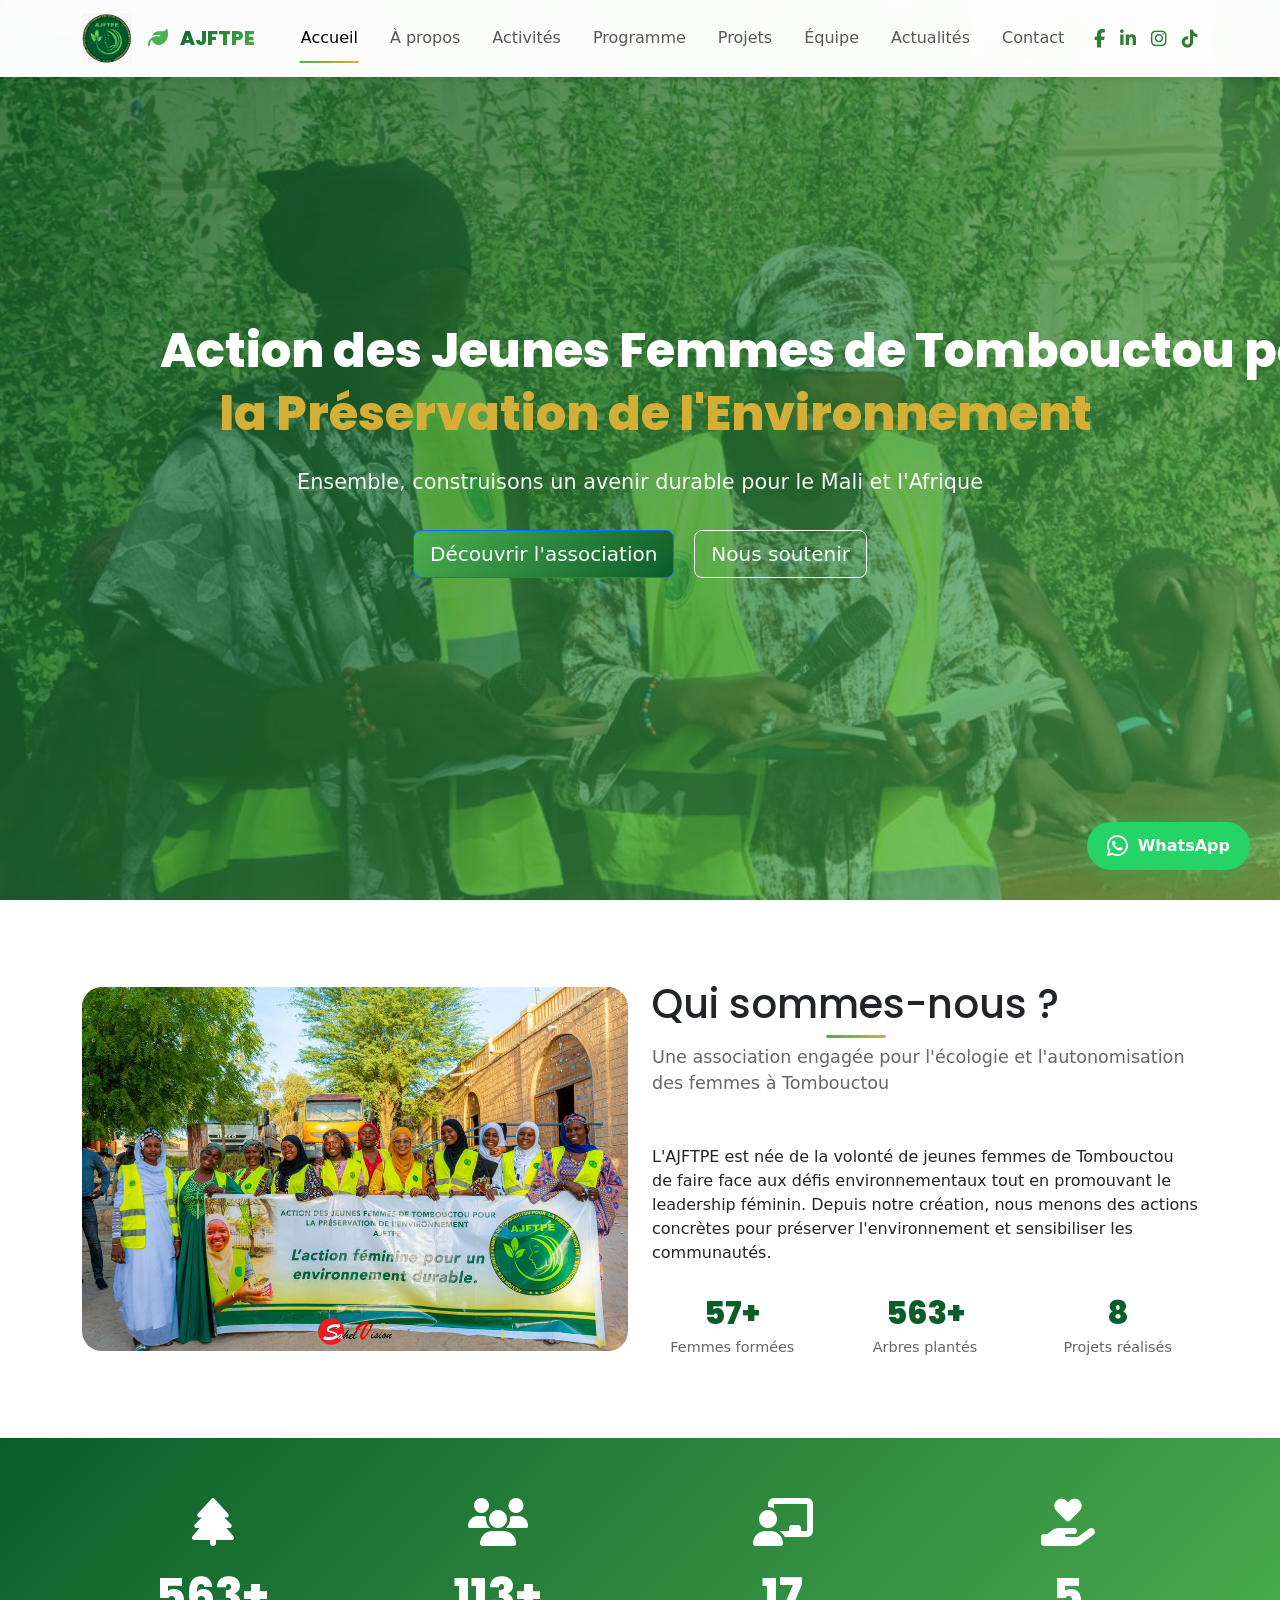
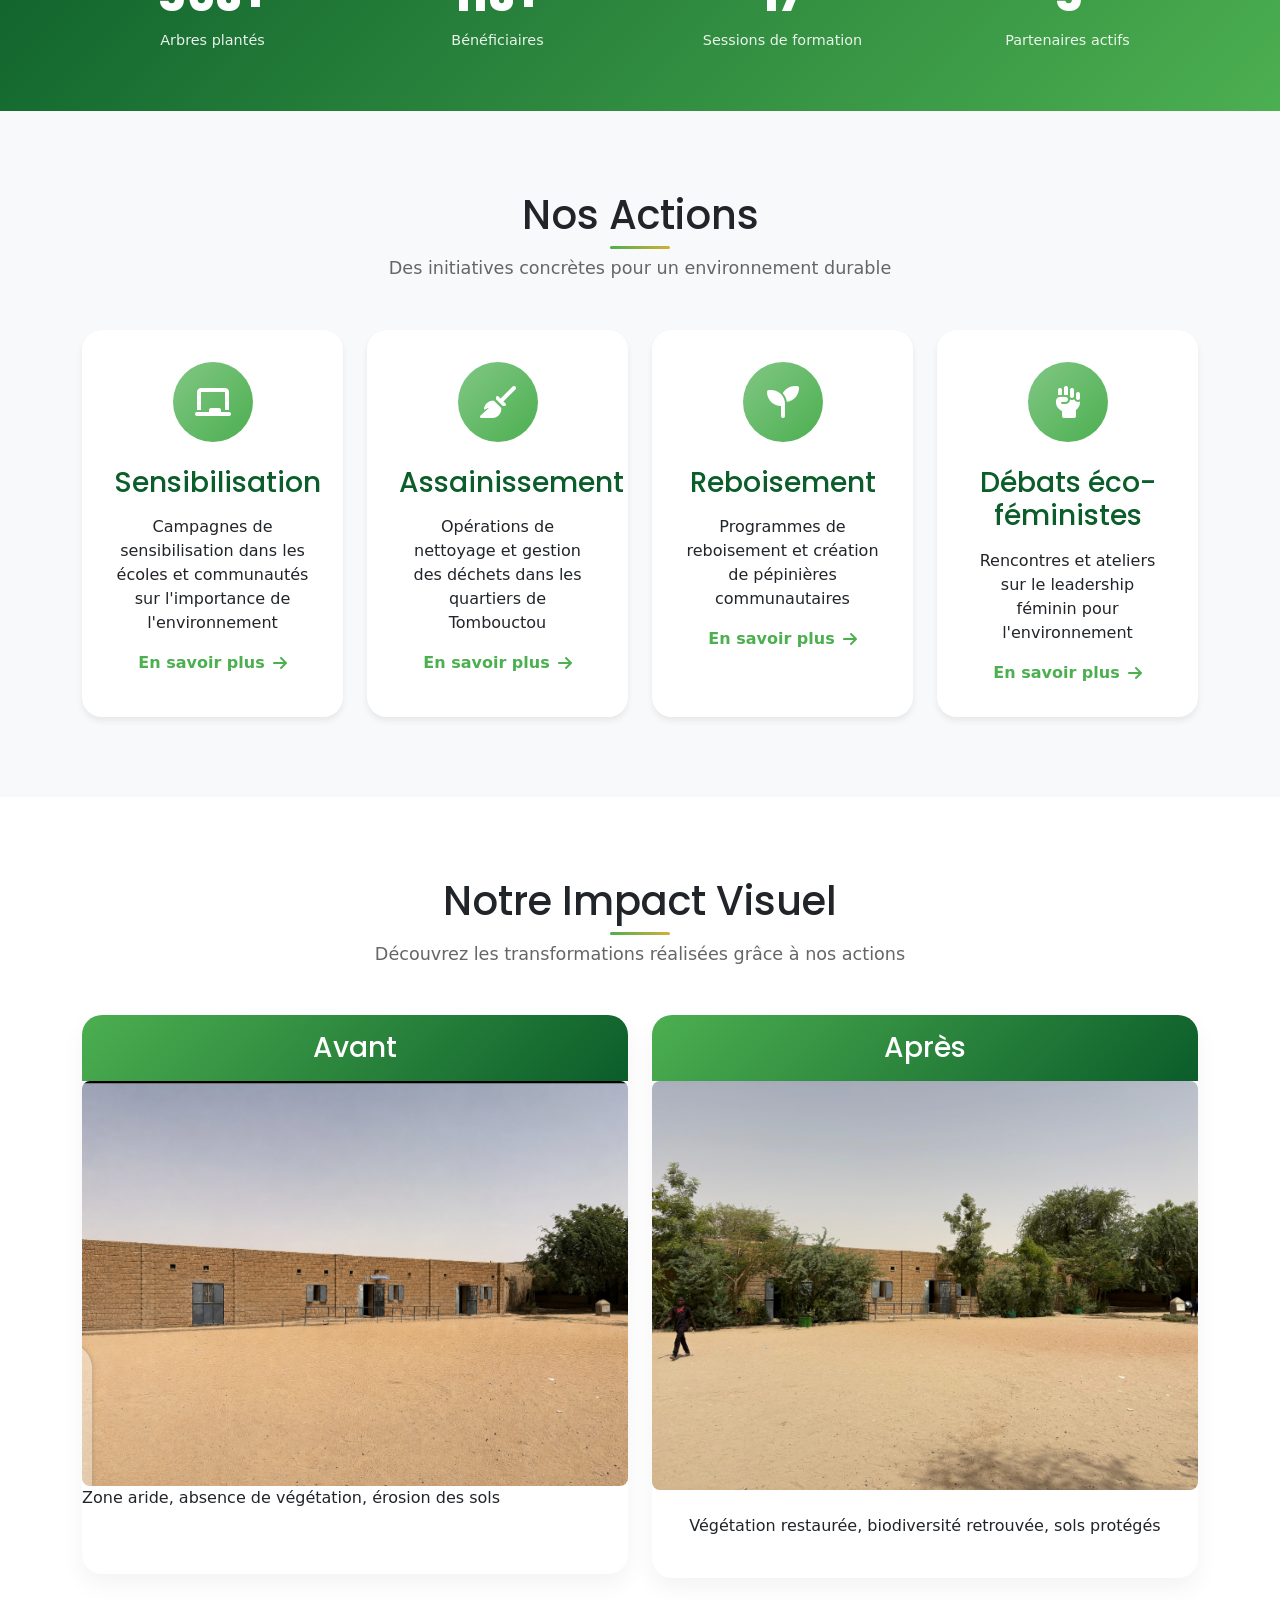
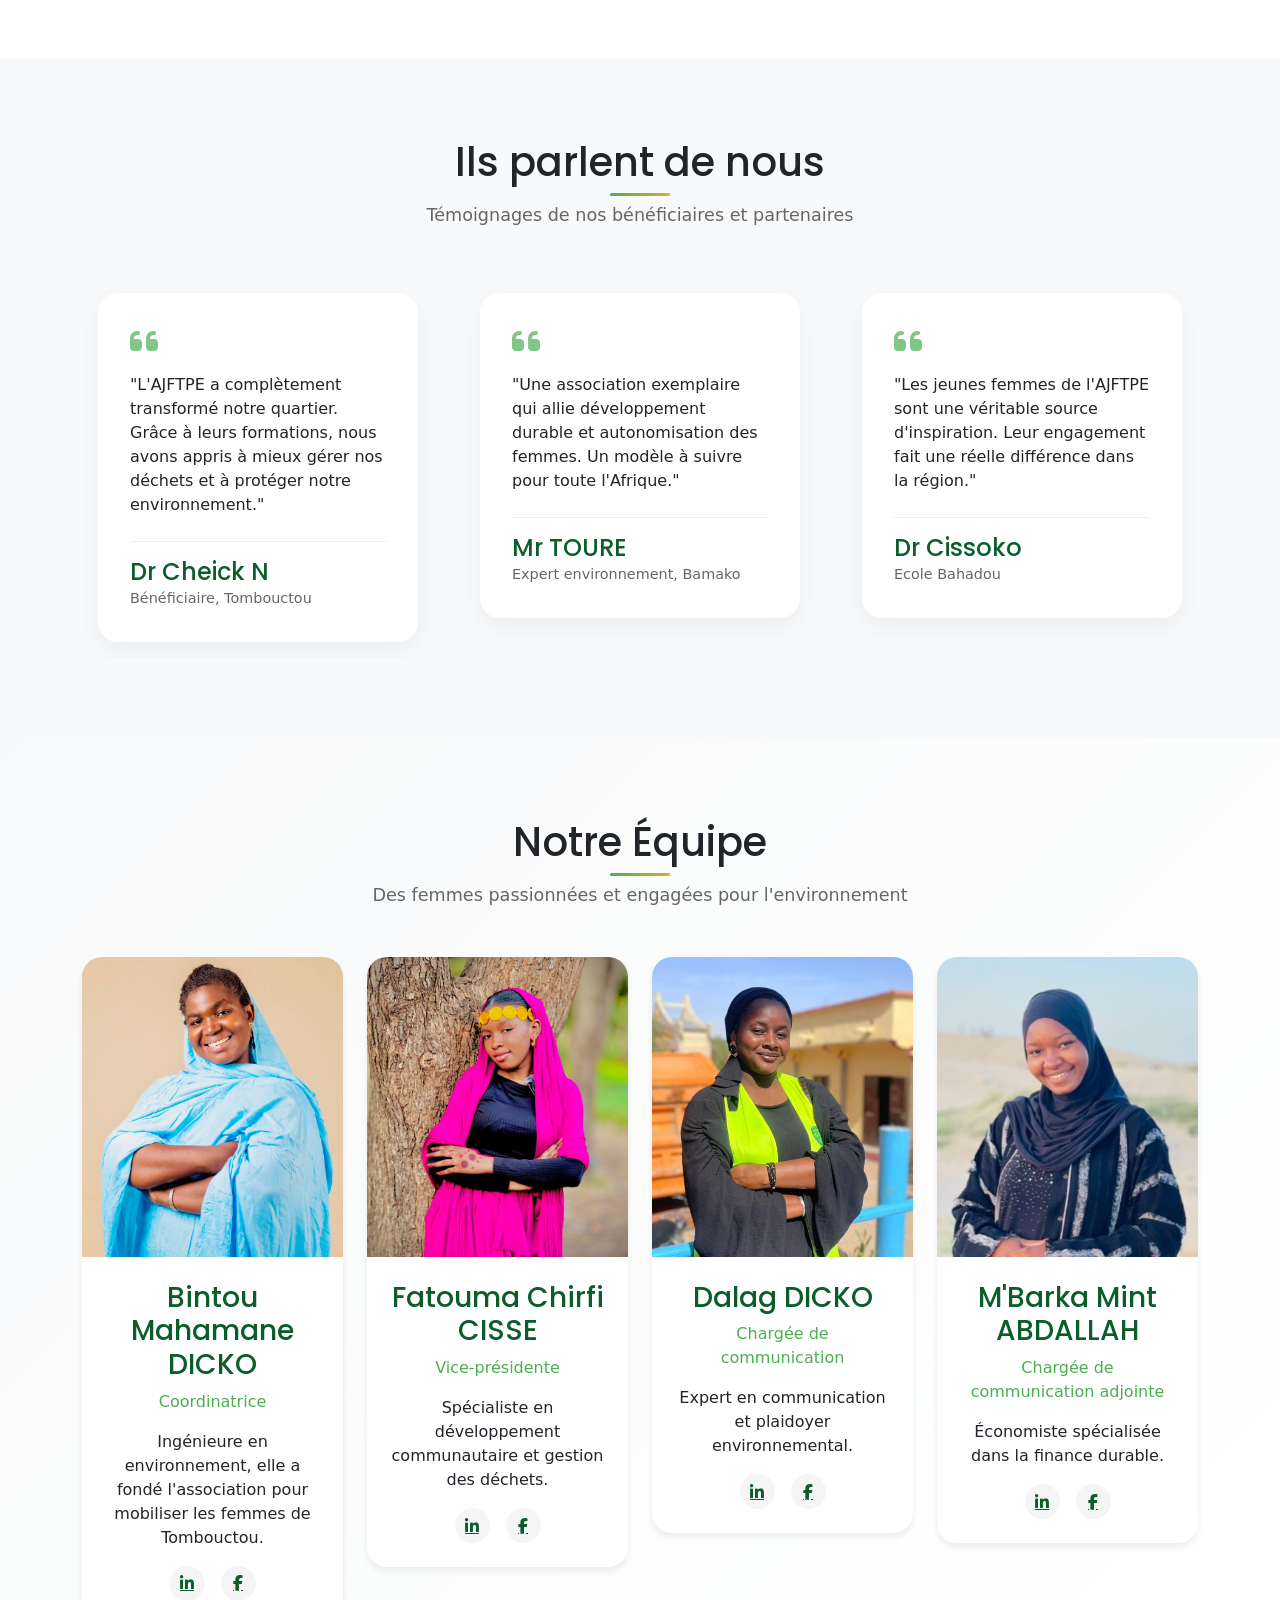
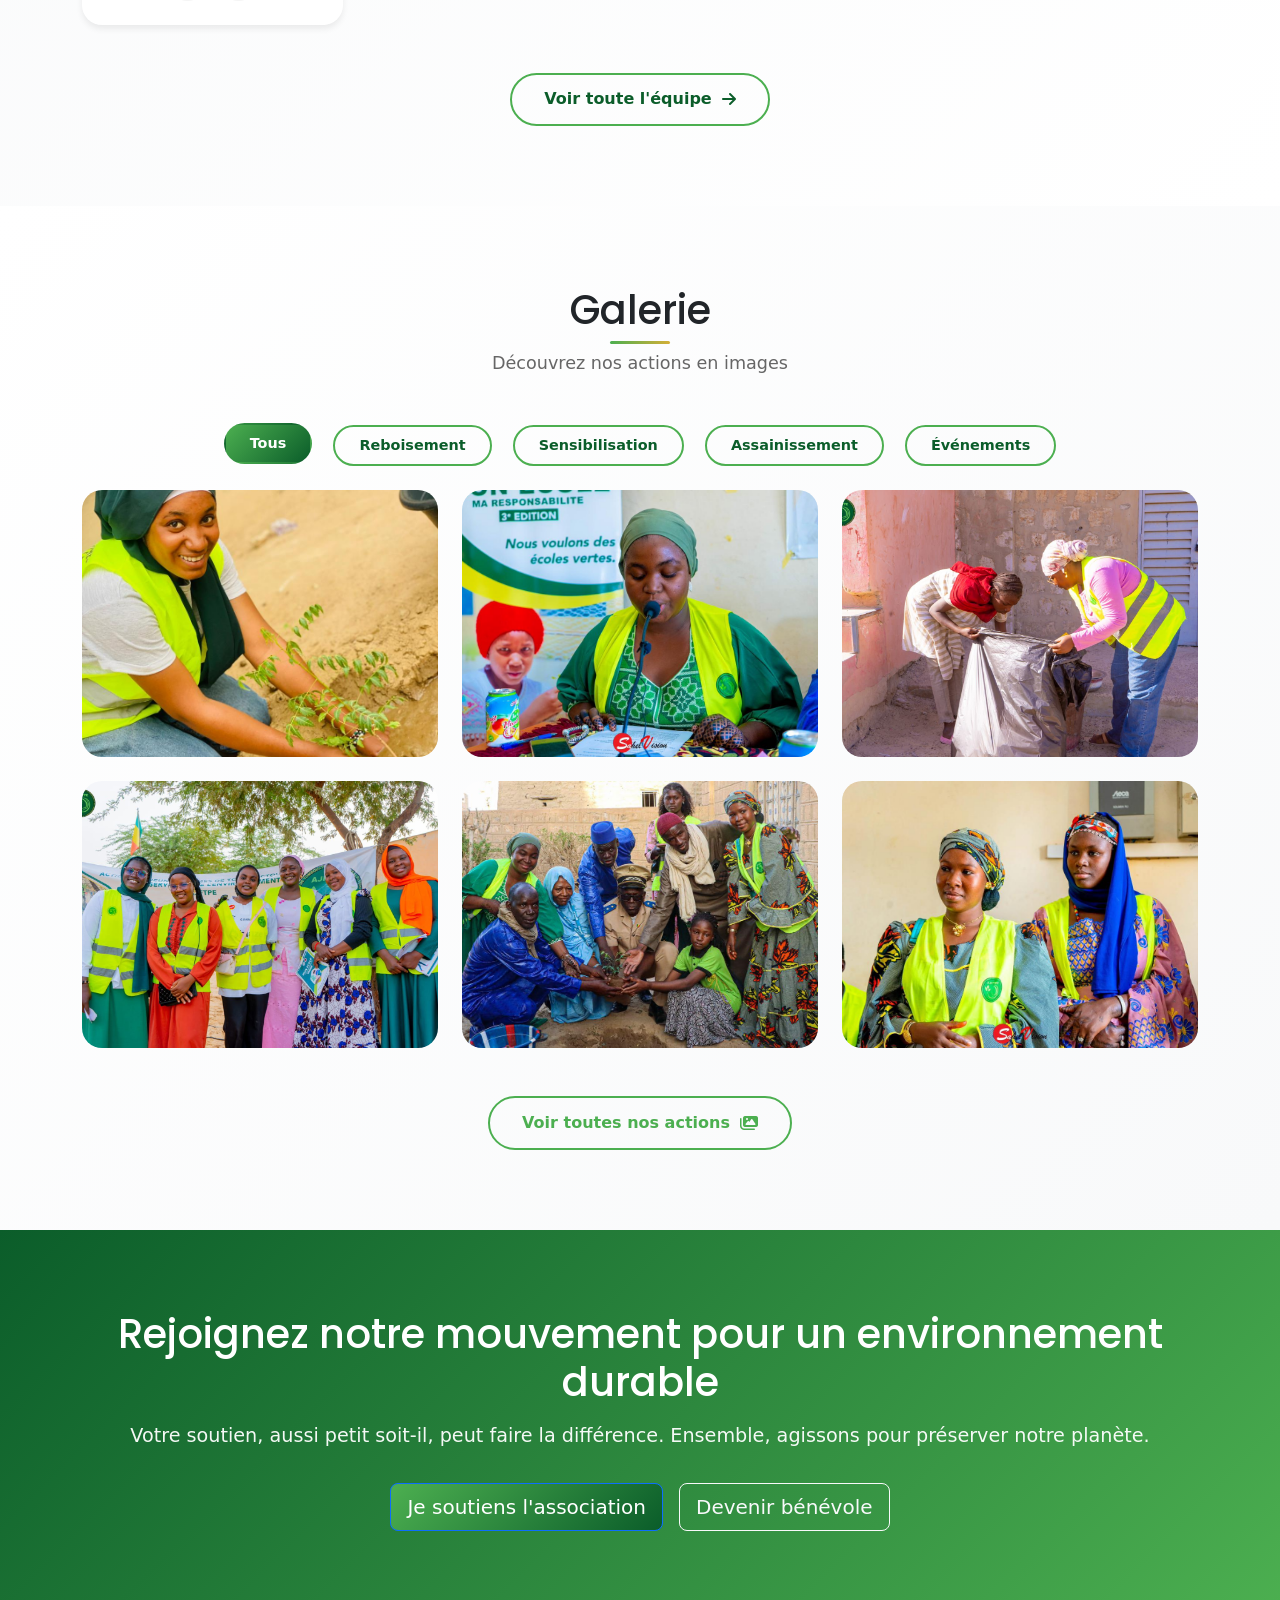
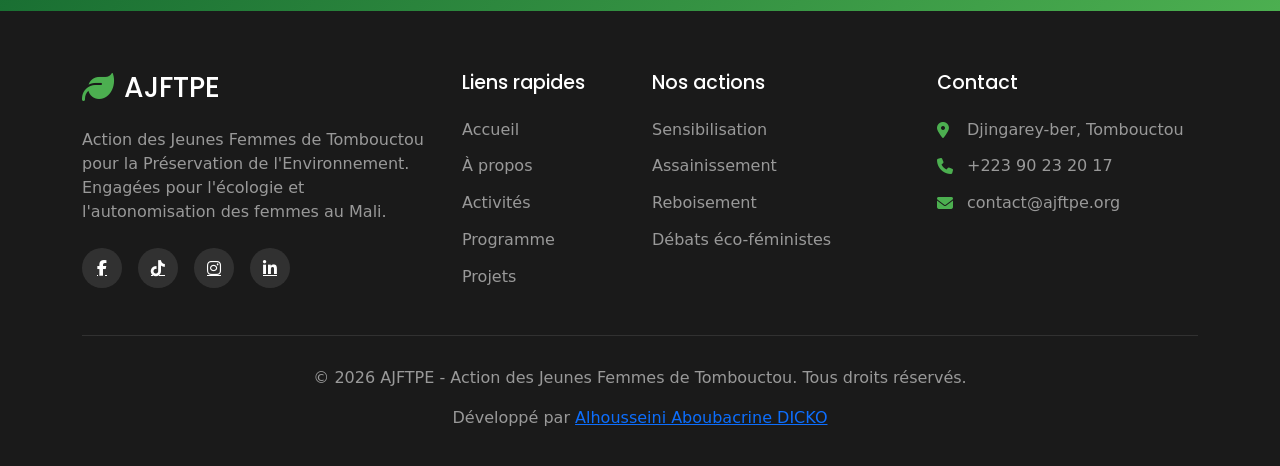
==== commit 766ca808: "Changement des images d'avant et après" ====
--- a/index.html
+++ b/index.html
@@ -248,8 +248,8 @@
                     <div class="impact-card">
                         <h3>Avant</h3>
                         <div class="impact-image">
-                            <img src="https://images.unsplash.com/photo-1542401886-65d6c61db217?w=500&h=350&fit=crop" alt="Zone aride avant reboisement" class="img-fluid rounded-3" loading="lazy">
-                        </div>
+                            <img src="Images AJFTPE/Avant.png" alt="Zone aride avant reboisement" class="img-fluid rounded-3" loading="lazy">
+                        </div
                         <p>Zone aride, absence de végétation, érosion des sols</p>
                     </div>
                 </div>
@@ -257,7 +257,7 @@
                     <div class="impact-card">
                         <h3>Après</h3>
                         <div class="impact-image">
-                            <img src="https://images.unsplash.com/photo-1542273917363-3b1817f69a2d?w=500&h=350&fit=crop" alt="Zone reboisée après intervention" class="img-fluid rounded-3" loading="lazy">
+                            <img src="Images AJFTPE/Après.jpg" alt="Zone reboisée après intervention" class="img-fluid rounded-3" loading="lazy">
                         </div>
                         <p>Végétation restaurée, biodiversité retrouvée, sols protégés</p>
                     </div>
